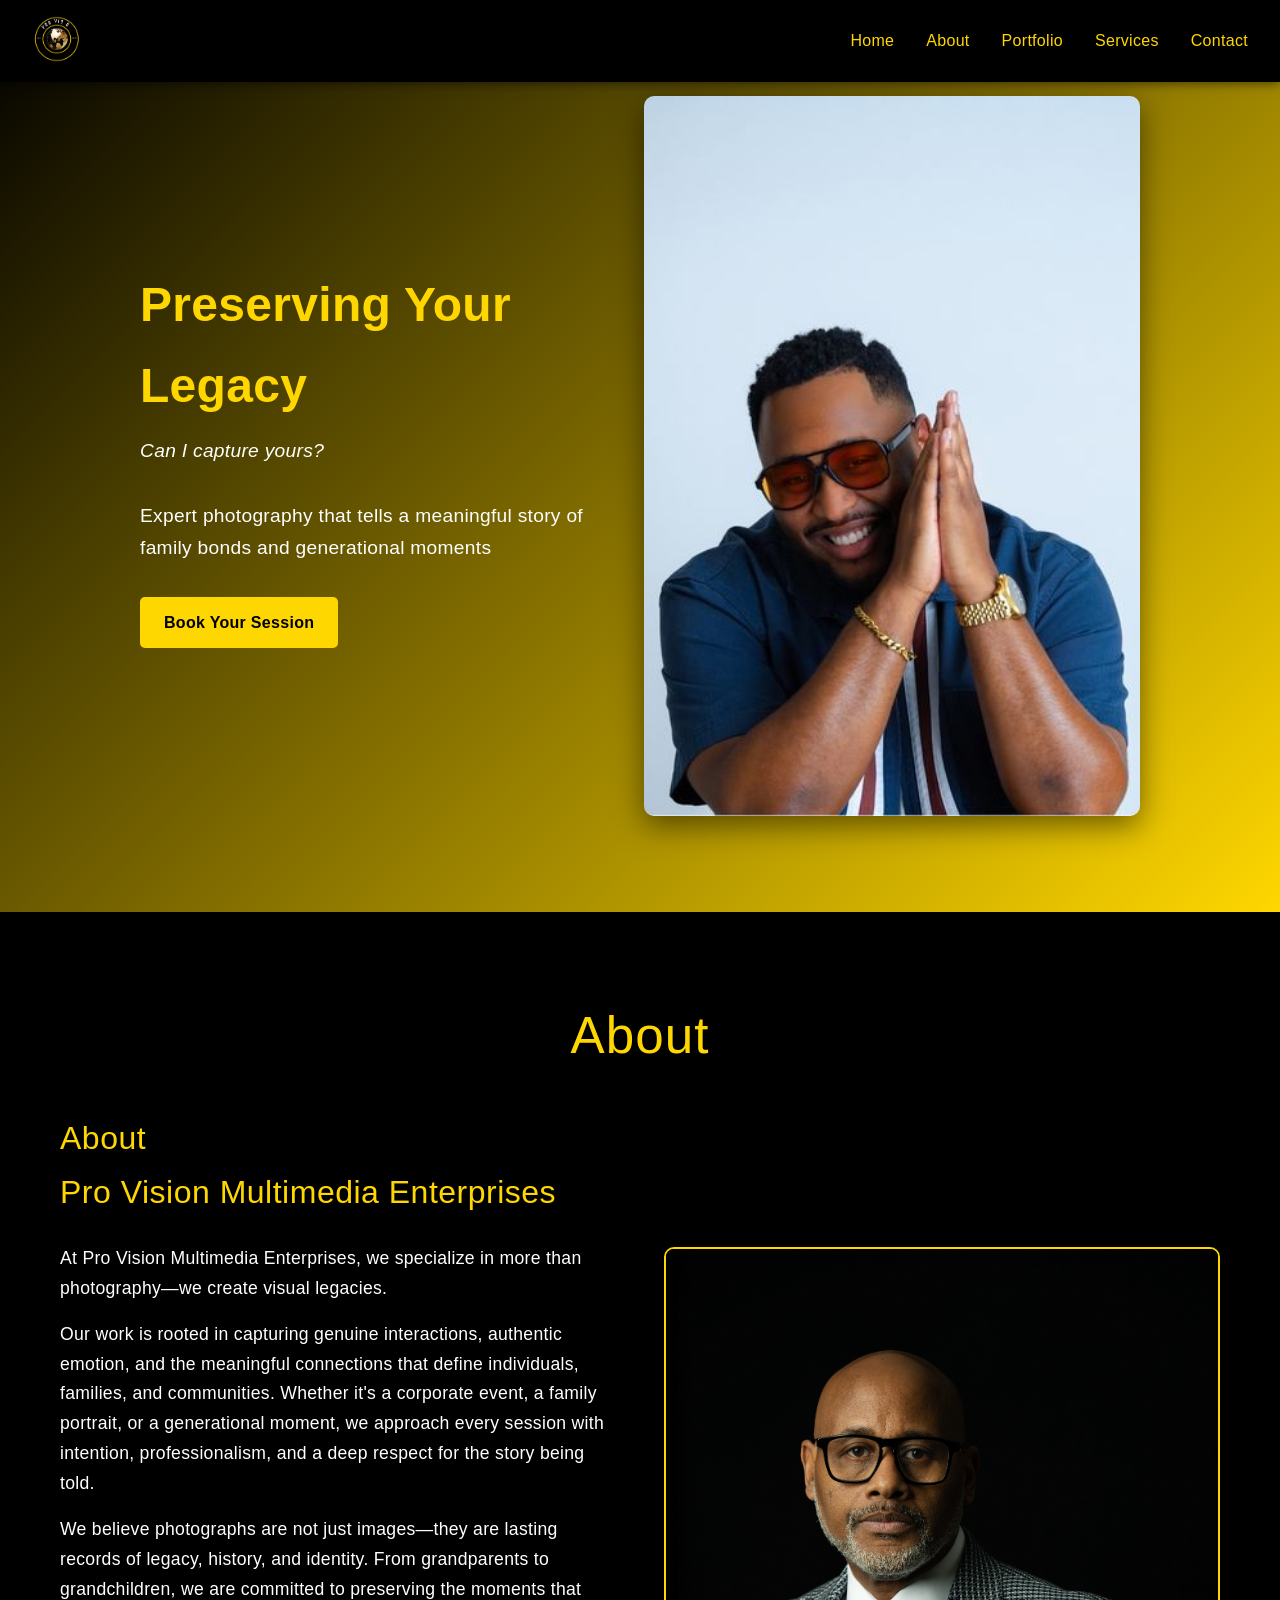
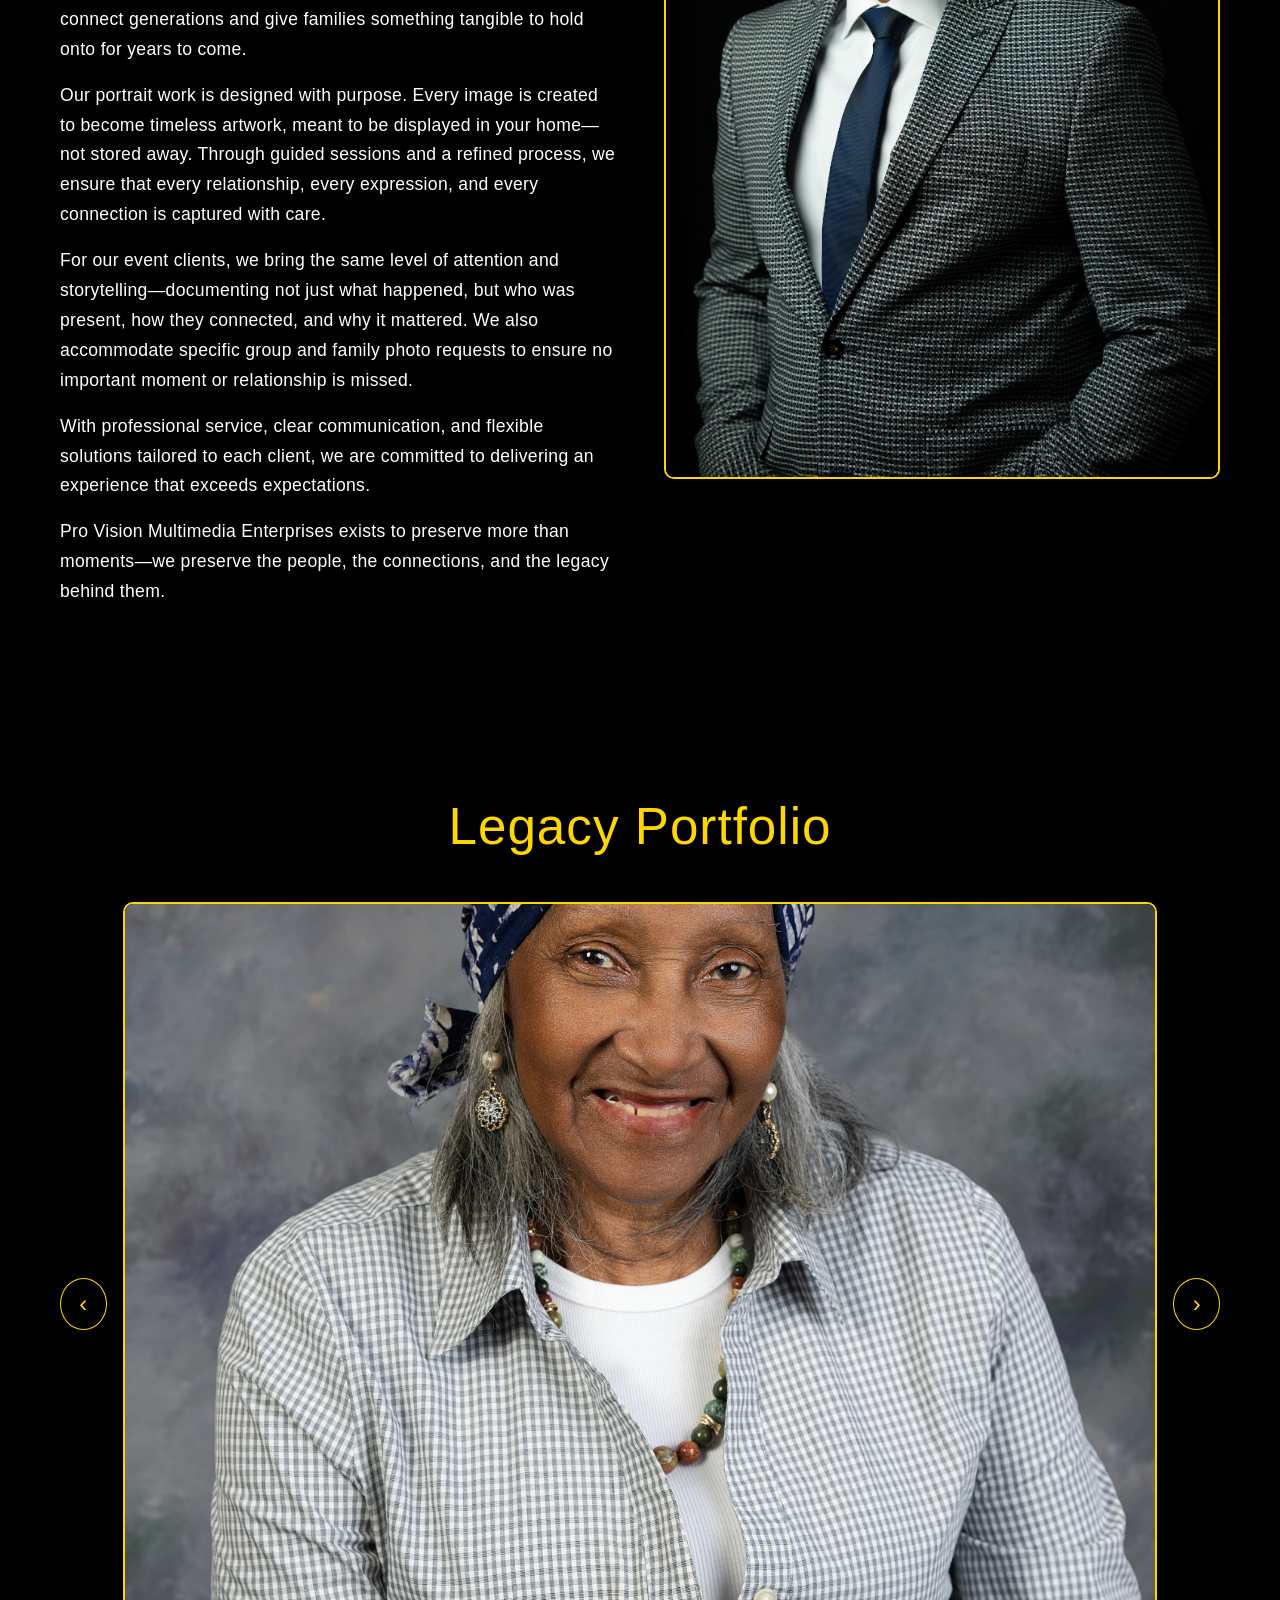
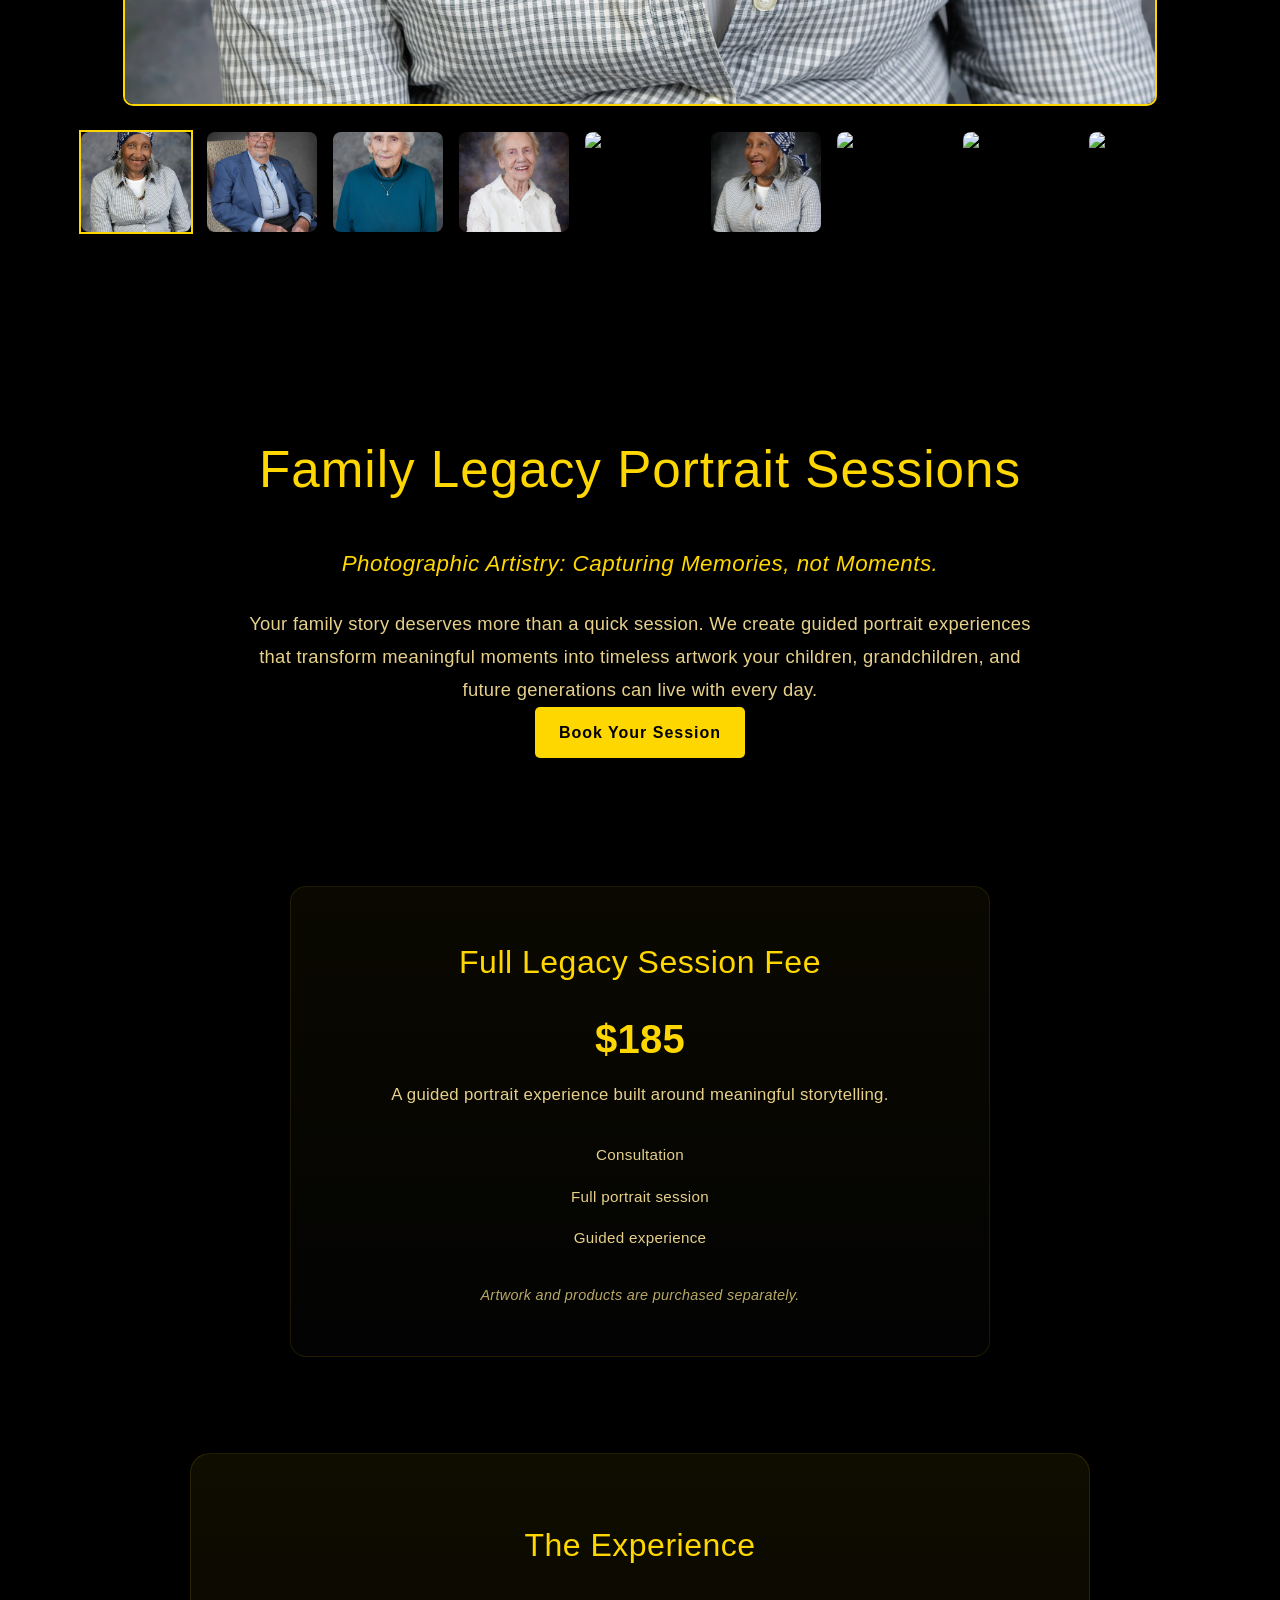
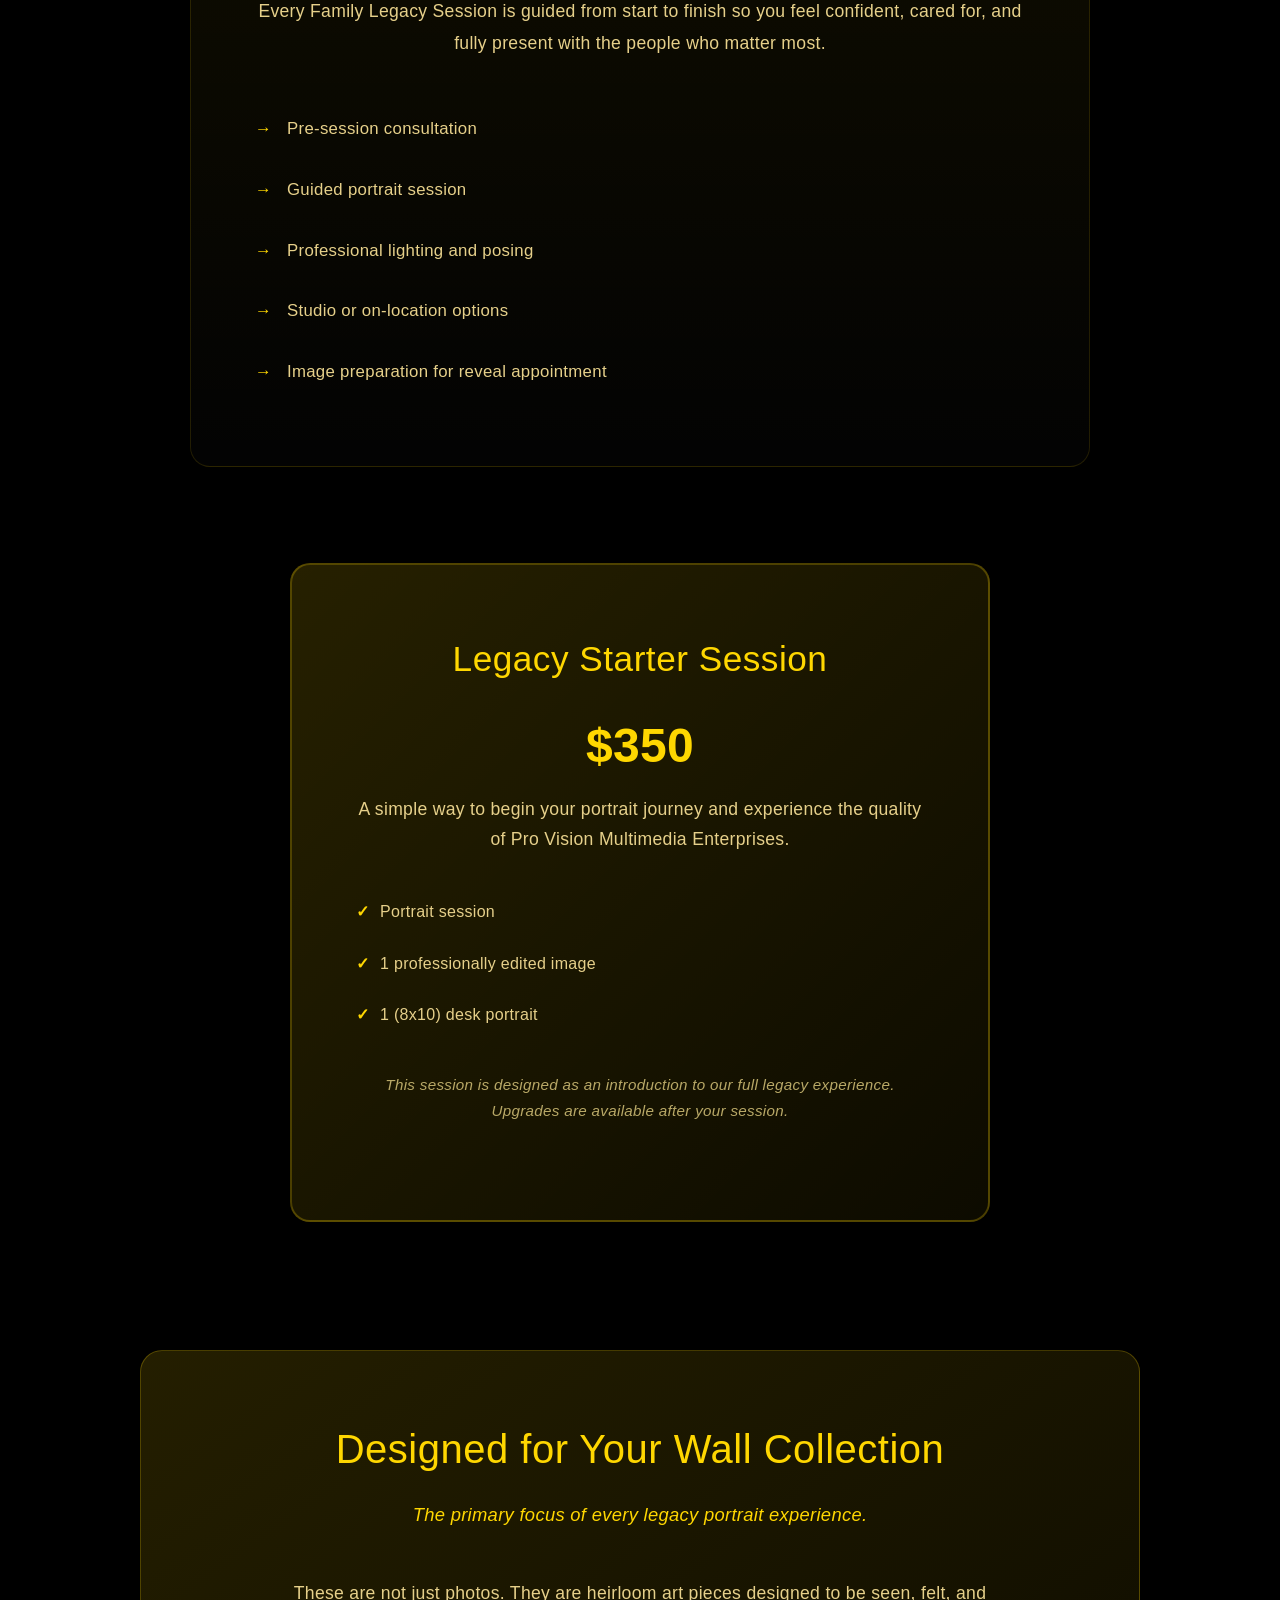
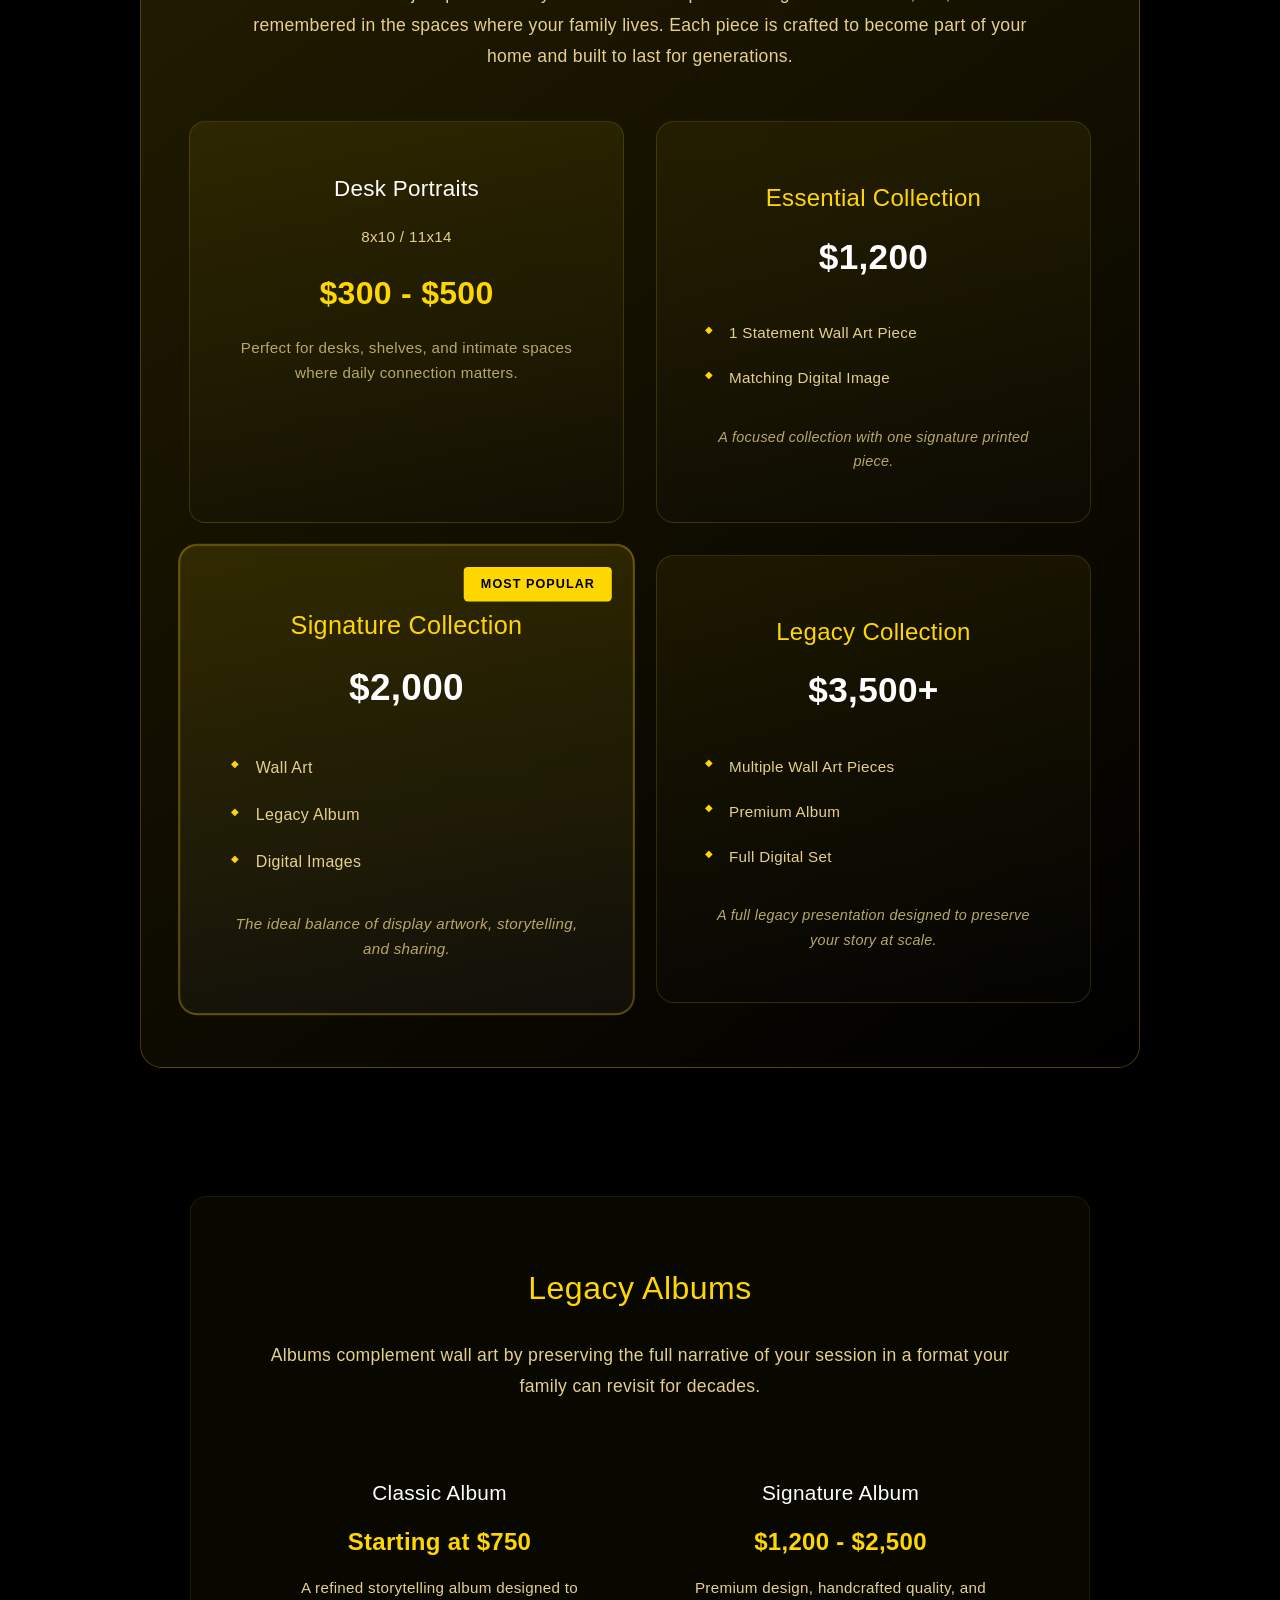
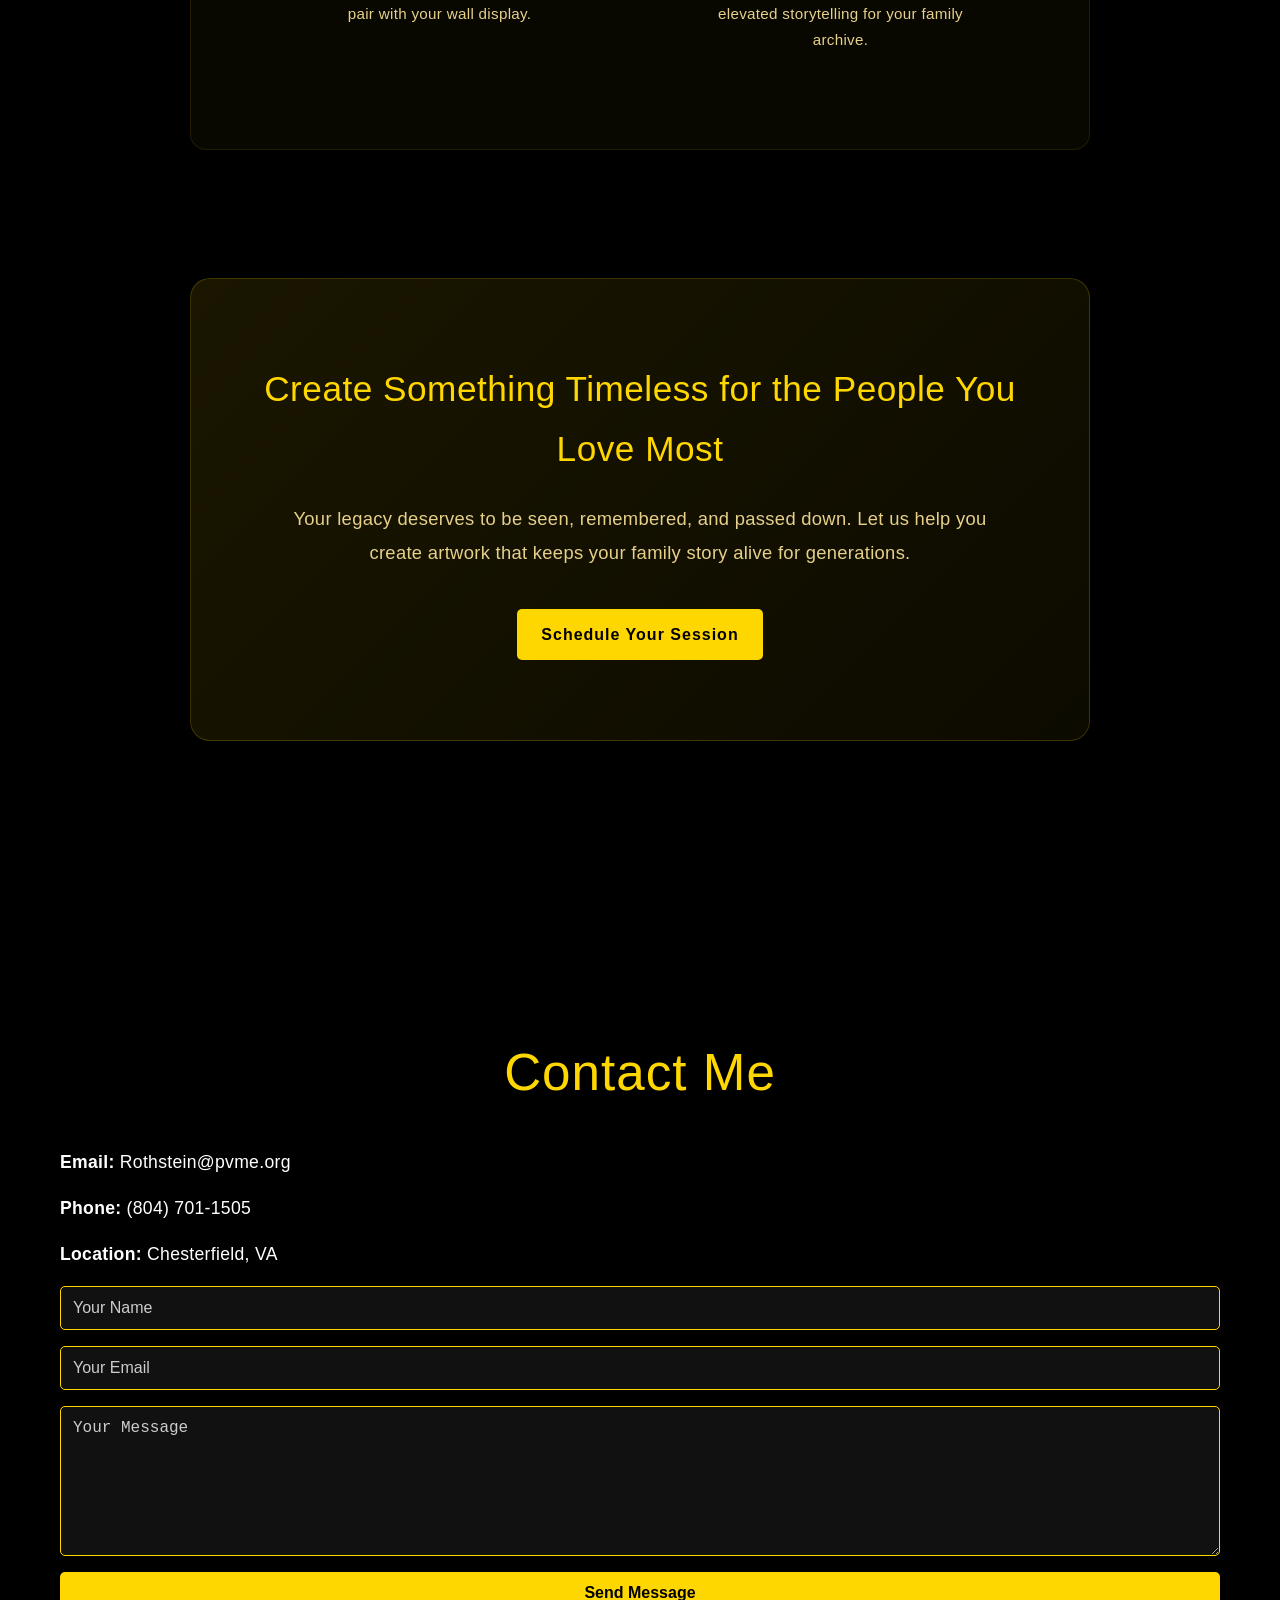
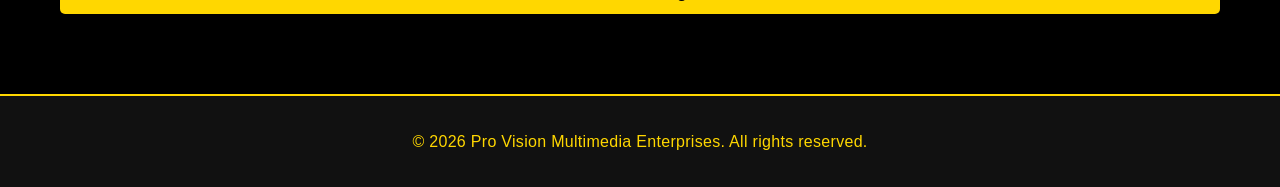
==== index.html @ 44fff80b "Restructure wall collection and merge collections cards" ====
<!DOCTYPE html>
<html lang="en">
<head>
    <meta charset="UTF-8">
    <meta name="viewport" content="width=device-width, initial-scale=1.0">
    <title>Pro Vision Multimedia Enterprises - Preserving Your Legacy</title>
    <link rel="stylesheet" href="style.css">
</head>
<body>
    <header>
        <nav>
            <div class="logo">
                <img src="images/031824-Logo.png" alt="Pro Vision Multimedia Enterprises Logo" class="logo-img">
            </div>
            <ul>
                <li><a href="#home">Home</a></li>
                <li><a href="#about">About</a></li>
                <li><a href="#portfolio">Portfolio</a></li>
                <li><a href="#services">Services</a></li>
                <li><a href="#contact">Contact</a></li>
            </ul>
        </nav>
    </header>

    <section id="home" class="hero">
        <div class="hero-content">
            <h1>Preserving Your Legacy</h1>
            <p class="tagline">Can I capture yours?</p>
            <p>Expert photography that tells a meaningful story of family bonds and generational moments</p>
            <a href="#contact" class="btn">Book Your Session</a>
        </div>
        <div class="hero-image">
            <img src="images/Roth_Hero.jpg" alt="Professional portrait example">
        </div>
    </section>

    <section id="about">
        <div class="container">
            <h2>About</h2>
            <div class="about-content">
                <div class="about-text">
                    <h3>About<br>Pro Vision Multimedia Enterprises</h3>
                    <p>At Pro Vision Multimedia Enterprises, we specialize in more than photography—we create visual legacies.</p>
                    <p>Our work is rooted in capturing genuine interactions, authentic emotion, and the meaningful connections that define individuals, families, and communities. Whether it's a corporate event, a family portrait, or a generational moment, we approach every session with intention, professionalism, and a deep respect for the story being told.</p>
                    <p>We believe photographs are not just images—they are lasting records of legacy, history, and identity. From grandparents to grandchildren, we are committed to preserving the moments that connect generations and give families something tangible to hold onto for years to come.</p>
                    <p>Our portrait work is designed with purpose. Every image is created to become timeless artwork, meant to be displayed in your home—not stored away. Through guided sessions and a refined process, we ensure that every relationship, every expression, and every connection is captured with care.</p>
                    <p>For our event clients, we bring the same level of attention and storytelling—documenting not just what happened, but who was present, how they connected, and why it mattered. We also accommodate specific group and family photo requests to ensure no important moment or relationship is missed.</p>
                    <p>With professional service, clear communication, and flexible solutions tailored to each client, we are committed to delivering an experience that exceeds expectations.</p>
                    <p>Pro Vision Multimedia Enterprises exists to preserve more than moments—we preserve the people, the connections, and the legacy behind them.</p>
                </div>
                <div class="about-image">
                    <img src="images/RothsteinJr-57.jpg" alt="Featured portrait">
                </div>
            </div>
        </div>
    </section>

    <section id="portfolio">
        <div class="container">
            <h2>Legacy Portfolio</h2>
            <div class="carousel">
                <button class="carousel-btn prev" aria-label="Previous image">‹</button>
                <div class="carousel-track-container">
                    <ul class="carousel-track">
                        <li class="carousel-slide current-slide">
                            <img class="carousel-img" src="images/RNC00276.jpg" alt="Portrait sample">
                        </li>
                        <li class="carousel-slide">
                            <img class="carousel-img" src="images/Bellegrade-Final2.jpg" alt="Family portrait sample">
                        </li>
                        <li class="carousel-slide">
                            <img class="carousel-img" src="images/Bellegrade-Final3.jpg" alt="Event portrait sample">
                        </li>
                        <li class="carousel-slide">
                            <img class="carousel-img" src="images/Bellegrade-Final4.jpg" alt="Generational portrait sample">
                        </li>
                        <li class="carousel-slide">
                            <img class="carousel-img" src="images/Emma_Karinicic.jpeg" alt="Portrait sample">
                        </li>
                        <li class="carousel-slide">
                            <img class="carousel-img" src="images/Mrs_Payne_8x1056.jpg" alt="Portrait sample">
                        </li>
                        <li class="carousel-slide">
                            <img class="carousel-img" src="images/Cover.jpg" alt="Portrait sample">
                        </li>
                        <li class="carousel-slide">
                            <img class="carousel-img" src="images/Ells Christmas Photos-20.jpg" alt="Portrait sample">
                        </li>
                        <li class="carousel-slide">
                            <img class="carousel-img" src="images/Ells_Conway_Final.jpg" alt="Portrait sample">
                        </li>
                    </ul>
                </div>
                <button class="carousel-btn next" aria-label="Next image">›</button>
            </div>
            <div class="carousel-thumbnails">
                <button class="thumbnail current-thumbnail" data-index="0">
                    <img src="images/RNC00276.jpg" alt="Thumbnail 1">
                </button>
                <button class="thumbnail" data-index="1">
                    <img src="images/Bellegrade-Final2.jpg" alt="Thumbnail 2">
                </button>
                <button class="thumbnail" data-index="2">
                    <img src="images/Bellegrade-Final3.jpg" alt="Thumbnail 3">
                </button>
                <button class="thumbnail" data-index="3">
                    <img src="images/Bellegrade-Final4.jpg" alt="Thumbnail 4">
                </button>
                <button class="thumbnail" data-index="4">
                    <img src="images/Emma_Karinicic.jpeg" alt="Thumbnail 5">
                </button>
                <button class="thumbnail" data-index="5">
                    <img src="images/Mrs_Payne_8x1056.jpg" alt="Thumbnail 6">
                </button>
                <button class="thumbnail" data-index="6">
                    <img src="images/Cover.jpg" alt="Thumbnail 7">
                </button>
                <button class="thumbnail" data-index="7">
                    <img src="images/Ells Christmas Photos-20.jpg" alt="Thumbnail 8">
                </button>
                <button class="thumbnail" data-index="8">
                    <img src="images/Ells_Conway_Final.jpg" alt="Thumbnail 9">
                </button>
            </div>
        </div>
    </section>

    <section id="services">
        <div class="container">
            <div class="services-hero">
                <h2>Family Legacy Portrait Sessions</h2>
                <p class="services-subtitle">Photographic Artistry: Capturing Memories, not Moments.</p>
                <p class="services-description">Your family story deserves more than a quick session. We create guided portrait experiences that transform meaningful moments into timeless artwork your children, grandchildren, and future generations can live with every day.</p>
                <a href="#contact" class="btn btn-primary">Book Your Session</a>
            </div>

            <div class="session-fee-section">
                <h3>Full Legacy Session Fee</h3>
                <p class="session-price">$185</p>
                <p class="session-description">A guided portrait experience built around meaningful storytelling.</p>
                <ul class="session-includes">
                    <li>Consultation</li>
                    <li>Full portrait session</li>
                    <li>Guided experience</li>
                </ul>
                <p class="session-note">Artwork and products are purchased separately.</p>
            </div>

            <div class="experience-section">
                <h3>The Experience</h3>
                <p class="section-intro">Every Family Legacy Session is guided from start to finish so you feel confident, cared for, and fully present with the people who matter most.</p>
                <ul class="experience-list">
                    <li>Pre-session consultation</li>
                    <li>Guided portrait session</li>
                    <li>Professional lighting and posing</li>
                    <li>Studio or on-location options</li>
                    <li>Image preparation for reveal appointment</li>
                </ul>
            </div>

            <div class="starter-package">
                <div class="starter-content">
                    <h3>Legacy Starter Session</h3>
                    <p class="starter-price">$350</p>
                    <p class="starter-description">A simple way to begin your portrait journey and experience the quality of Pro Vision Multimedia Enterprises.</p>
                    <ul class="starter-includes">
                        <li>Portrait session</li>
                        <li>1 professionally edited image</li>
                        <li>1 (8x10) desk portrait</li>
                    </ul>
                    <p class="starter-note">This session is designed as an introduction to our full legacy experience. Upgrades are available after your session.</p>
                </div>
            </div>

            <div class="wall-art-section">
                <div class="wall-art-header">
                    <h3>Designed for Your Wall Collection</h3>
                    <p class="section-tagline">The primary focus of every legacy portrait experience.</p>
                </div>
                <p class="wall-art-intro">These are not just photos. They are heirloom art pieces designed to be seen, felt, and remembered in the spaces where your family lives. Each piece is crafted to become part of your home and built to last for generations.</p>
                <div class="wall-art-options">
                    <div class="art-tier">
                        <h4>Desk Portraits</h4>
                        <p class="art-sizes">8x10 / 11x14</p>
                        <p class="art-price">$300 - $500</p>
                        <p class="art-description">Perfect for desks, shelves, and intimate spaces where daily connection matters.</p>
                    </div>

                    <div class="collection-card">
                        <h4>Essential Collection</h4>
                        <p class="collection-price">$1,200</p>
                        <ul>
                            <li>1 Statement Wall Art Piece</li>
                            <li>Matching Digital Image</li>
                        </ul>
                        <p class="collection-note">A focused collection with one signature printed piece.</p>
                    </div>
                    <div class="collection-card featured">
                        <span class="popular-badge">MOST POPULAR</span>
                        <h4>Signature Collection</h4>
                        <p class="collection-price">$2,000</p>
                        <ul>
                            <li>Wall Art</li>
                            <li>Legacy Album</li>
                            <li>Digital Images</li>
                        </ul>
                        <p class="collection-note">The ideal balance of display artwork, storytelling, and sharing.</p>
                    </div>
                    <div class="collection-card">
                        <h4>Legacy Collection</h4>
                        <p class="collection-price">$3,500+</p>
                        <ul>
                            <li>Multiple Wall Art Pieces</li>
                            <li>Premium Album</li>
                            <li>Full Digital Set</li>
                        </ul>
                        <p class="collection-note">A full legacy presentation designed to preserve your story at scale.</p>
                    </div>
                </div>
            </div>

            <div class="albums-section">
                <h3>Legacy Albums</h3>
                <p class="section-intro">Albums complement wall art by preserving the full narrative of your session in a format your family can revisit for decades.</p>
                <div class="albums-grid">
                    <div class="album-option">
                        <h4>Classic Album</h4>
                        <p class="album-price">Starting at $750</p>
                        <p class="album-description">A refined storytelling album designed to pair with your wall display.</p>
                    </div>
                    <div class="album-option">
                        <h4>Signature Album</h4>
                        <p class="album-price">$1,200 - $2,500</p>
                        <p class="album-description">Premium design, handcrafted quality, and elevated storytelling for your family archive.</p>
                    </div>
                </div>
            </div>

            <div class="final-cta">
                <h3>Create Something Timeless for the People You Love Most</h3>
                <p>Your legacy deserves to be seen, remembered, and passed down. Let us help you create artwork that keeps your family story alive for generations.</p>
                <a href="#contact" class="btn btn-primary">Schedule Your Session</a>
            </div>
        </div>
    </section>

    <section id="contact">
        <div class="container">
            <h2>Contact Me</h2>
            <div class="contact-content">
                <div class="contact-info">
                    <p><strong>Email:</strong> Rothstein@pvme.org</p>
                    <p><strong>Phone:</strong> (804) 701-1505</p>
                    <p><strong>Location:</strong> Chesterfield, VA</p
                </div>
                <form class="contact-form">
                    <input type="text" placeholder="Your Name" required>
                    <input type="email" placeholder="Your Email" required>
                    <textarea placeholder="Your Message" required></textarea>
                    <button type="submit" class="btn">Send Message</button>
                </form>
            </div>
        </div>
    </section>

    <footer>
        <p>&copy; 2026 Pro Vision Multimedia Enterprises. All rights reserved.</p>
    </footer>

    <script src="script.js"></script>
</body>
</html>
---- style.css ----
/* Reset and base styles */
* {
    margin: 0;
    padding: 0;
    box-sizing: border-box;
}

body {
    font-family: 'Segoe UI', 'Helvetica Neue', Arial, sans-serif;
    line-height: 1.7;
    color: #FFFFFF;
    background-color: #000000;
    letter-spacing: 0.3px;
}

.container {
    max-width: 1200px;
    margin: 0 auto;
    padding: 0 20px;
}

/* Header and Navigation */
header {
    background-color: #000000;
    box-shadow: 0 2px 10px rgba(0,0,0,0.5);
    position: fixed;
    width: 100%;
    top: 0;
    z-index: 1000;
}

nav {
    display: flex;
    justify-content: space-between;
    align-items: center;
    padding: 1rem 2rem;
}

.logo {
    display: flex;
    align-items: center;
}

.logo-img {
    height: 50px;
    width: auto;
}

nav ul {
    display: flex;
    list-style: none;
}

nav ul li {
    margin-left: 2rem;
}

nav ul li a {
    text-decoration: none;
    color: #FFD700;
    font-weight: 500;
    transition: color 0.3s;
}

nav ul li a:hover {
    color: #FFFFFF;
}

/* Hero Section */
.hero {
    display: flex;
    align-items: center;
    justify-content: center;
    gap: 0.75rem;
    min-height: 100vh;
    background: linear-gradient(135deg, #000000 0%, #FFD700 100%);
    color: white;
    padding-left: 2rem;
    padding-right: 2rem;
    padding-top: 80px;
}

.hero-content {
    flex: 0 1 500px;
    padding: 1rem 0.5rem 1rem 1rem;
    text-align: left;
}

.hero-content h1 {
    font-size: 3rem;
    margin-bottom: 0.5rem;
    color: #FFD700;
}

.tagline {
    font-size: 1.5rem;
    font-style: italic;
    margin-bottom: 1rem;
    color: #FFFFFF;
}

.hero-content p {
    font-size: 1.2rem;
    margin-bottom: 2rem;
    color: #FFFFFF;
}

.hero-image {
    flex: 0 1 520px;
    max-width: 520px;
    padding: 1rem 1rem 1rem 0.5rem;
    margin: 0;
    display: flex;
    align-items: center;
    justify-content: center;
}

.hero-image img {
    width: 100%;
    height: 720px;
    object-fit: cover;
    object-position: center 55%;
    border-radius: 10px;
    box-shadow: 0 10px 30px rgba(0,0,0,0.5);
}


/* Sections */
section {
    padding: 5rem 0;
    background-color: #000000;
}

section h2 {
    text-align: center;
    font-size: 3.2rem;
    margin-bottom: 2rem;
    color: #FFD700;
    font-weight: 300;
    letter-spacing: 1px;
}

section h3 {
    font-size: 2rem;
    color: #FFD700;
    margin-bottom: 1.5rem;
    font-weight: 400;
    letter-spacing: 0.5px;
}

section h4 {
    font-size: 1.3rem;
    color: #FFFFFF;
    font-weight: 500;
    margin-bottom: 0.75rem;
}

/* About Section */
.about-content {
    display: flex;
    align-items: center;
    gap: 3rem;
}

.about-text {
    flex: 1;
}

.about-text p {
    margin-bottom: 1rem;
    font-size: 1.1rem;
    color: #FFFFFF;
}

.about-image {
    flex: 1;
}

.about-image img {
    width: 100%;
    border-radius: 10px;
    border: 2px solid #FFD700;
}

/* Portfolio Section */
.carousel {
    position: relative;
    display: flex;
    align-items: center;
    gap: 1rem;
    margin-bottom: 1.5rem;
}

.carousel-track-container {
    overflow: hidden;
    width: 100%;
    border-radius: 10px;
    border: 2px solid #FFD700;
}

.carousel-track {
    display: flex;
    transition: transform 0.4s ease;
    list-style: none;
    padding: 0;
    margin: 0;
}

.carousel-slide {
    min-width: 100%;
    flex: 0 0 100%;
}

.carousel-img {
    width: 100%;
    height: 800px;
    object-fit: cover;
    object-position: center 50%;
    display: block;
}

.carousel-btn {
    background: rgba(0,0,0,0.75);
    color: #FFD700;
    border: 1px solid #FFD700;
    width: 52px;
    height: 52px;
    border-radius: 50%;
    display: flex;
    align-items: center;
    justify-content: center;
    cursor: pointer;
    font-size: 1.5rem;
    transition: background 0.3s, transform 0.3s;
}

.carousel-btn:hover {
    background: rgba(255,215,0,0.15);
    transform: scale(1.05);
}

.carousel-thumbnails {
    display: flex;
    justify-content: center;
    flex-wrap: wrap;
    gap: 0.75rem;
}

.thumbnail {
    border: 2px solid transparent;
    padding: 0;
    background: none;
    cursor: pointer;
    transition: border-color 0.3s;
}

.thumbnail img {
    width: 110px;
    height: 100px;
    object-fit: cover;
    object-position: center;
    border-radius: 8px;
    display: block;
}

.thumbnail.current-thumbnail {
    border-color: #FFD700;
}

.thumbnail:hover {
    border-color: rgba(255,215,0,0.75);
}

/* Services Section */
.services-lead {
    max-width: 840px;
    margin: 0 auto 3rem;
    text-align: center;
    color: #E6D08A;
    font-size: 1.1rem;
    line-height: 1.8;
}

.service-story {
    display: grid;
    grid-template-columns: 1fr 1fr;
    gap: 2rem;
    margin-top: 2rem;
}

.service-block {
    background: linear-gradient(180deg, rgba(255,215,0,0.08), rgba(255,255,255,0.02));
    padding: 2rem;
    border-radius: 22px;
    box-shadow: 0 20px 45px rgba(0,0,0,0.35);
    border: 1px solid rgba(255,215,0,0.18);
}

.service-block h3 {
    margin-bottom: 1rem;
    color: #FFFFFF;
    font-size: 1.45rem;
}

.service-block p {
    color: #e9e0b8;
    line-height: 1.8;
    margin-bottom: 1rem;
}

.service-block ul {
    margin-bottom: 1rem;
    padding-left: 1.2rem;
    color: #f2ebc9;
    line-height: 1.8;
}

.service-block ul li {
    margin-bottom: 0.75rem;
}

.service-block ul li::before {
    content: "•";
    display: inline-block;
    width: 1em;
    margin-left: -1em;
    color: #FFD700;
}

.service-value {
    margin-top: 2rem;
    text-align: center;
    padding: 2rem;
    background: rgba(255,215,0,0.08);
    border: 1px solid rgba(255,215,0,0.18);
    border-radius: 18px;
    color: #fff;
    max-width: 760px;
    margin-left: auto;
    margin-right: auto;
}

.service-value h3 {
    margin-bottom: 1rem;
    font-size: 1.55rem;
}

.service-value p {
    color: #f4e6aa;
    font-size: 1.1rem;
    line-height: 1.8;
}

.services-grid,
.service-item,
.service-pill,
.service-story,
.service-value {
    display: none;
}

.price {
    font-weight: bold;
    font-size: 1.3rem;
    color: #FFD700;
}

/* Modern Luxury Services Section */
.services-hero {
    text-align: center;
    margin-bottom: 6rem;
    padding: 2rem 0;
}

.services-subtitle {
    text-align: center;
    font-size: 1.4rem;
    font-style: italic;
    color: #FFD700;
    margin-bottom: 1.5rem;
    font-weight: 300;
    letter-spacing: 0.5px;
}

.services-description {
    text-align: center;
    max-width: 800px;
    margin: 0 auto;
    color: #E6D08A;
    font-size: 1.15rem;
    line-height: 1.8;
    letter-spacing: 0.3px;
}

/* Experience Section */
.experience-section {
    max-width: 900px;
    margin: 5rem auto;
    padding: 4rem;
    background: linear-gradient(180deg, rgba(255,215,0,0.06), rgba(255,255,255,0.01));
    border: 1px solid rgba(255,215,0,0.12);
    border-radius: 20px;
}

.experience-section h3 {
    text-align: center;
    margin-bottom: 1.5rem;
}

.section-intro {
    text-align: center;
    color: #E6D08A;
    font-size: 1.1rem;
    margin-bottom: 2.5rem;
    line-height: 1.8;
}

.experience-list {
    list-style: none;
    padding: 0;
}

.experience-list li {
    padding: 1rem 0;
    padding-left: 2rem;
    color: #E6D08A;
    position: relative;
    font-size: 1.05rem;
    line-height: 1.7;
}

.experience-list li::before {
    content: "→";
    position: absolute;
    left: 0;
    color: #FFD700;
    font-weight: bold;
}

/* Starter Package */
.starter-package {
    margin: 6rem auto;
    max-width: 700px;
}

.starter-content {
    background: linear-gradient(135deg, rgba(255,215,0,0.15), rgba(255,215,0,0.05));
    border: 2px solid rgba(255,215,0,0.25);
    border-radius: 20px;
    padding: 4rem;
    text-align: center;
}

.starter-content h3 {
    font-size: 2.2rem;
    margin-bottom: 1rem;
}

.starter-price {
    font-size: 3rem;
    color: #FFD700;
    font-weight: bold;
    margin-bottom: 0.5rem;
}

.starter-description {
    color: #E6D08A;
    font-size: 1.1rem;
    margin-bottom: 2rem;
}

.starter-includes {
    list-style: none;
    padding: 0;
    margin-bottom: 2rem;
    text-align: left;
}

.starter-includes li {
    padding: 0.75rem 0;
    padding-left: 1.5rem;
    color: #E6D08A;
    position: relative;
}

.starter-includes li::before {
    content: "✓";
    position: absolute;
    left: 0;
    color: #FFD700;
    font-weight: bold;
}

.starter-note {
    font-size: 0.95rem;
    color: #B8A866;
    font-style: italic;
    margin-bottom: 2rem;
}

.btn-starter {
    background: #FFD700;
    color: #000000;
    padding: 1rem 2.5rem;
    font-size: 1.05rem;
    letter-spacing: 1px;
}

.btn-starter:hover {
    background: #FFFFFF;
}

/* Wall Art Section (Primary Focus) */
.wall-art-section {
    margin: 8rem auto;
    max-width: 1000px;
    padding: 4rem 3rem;
    background: linear-gradient(145deg, rgba(255,215,0,0.14), rgba(0,0,0,0.25));
    border: 1px solid rgba(255,215,0,0.25);
    border-radius: 22px;
    box-shadow: 0 25px 50px rgba(0,0,0,0.35);
}

.wall-art-header {
    text-align: center;
    margin-bottom: 3rem;
}

.wall-art-header h3 {
    font-size: 2.5rem;
    margin-bottom: 1rem;
}

.section-tagline {
    color: #FFD700;
    font-size: 1.15rem;
    font-style: italic;
    margin: 0;
}

.wall-art-intro {
    text-align: center;
    color: #E6D08A;
    font-size: 1.1rem;
    line-height: 1.8;
    margin-bottom: 3rem;
    max-width: 800px;
    margin-left: auto;
    margin-right: auto;
}

.wall-art-options {
    display: grid;
    grid-template-columns: repeat(2, minmax(280px, 1fr));
    gap: 2rem;
}

.art-tier {
    background: linear-gradient(180deg, rgba(255,215,0,0.08), rgba(255,255,255,0.01));
    border: 1px solid rgba(255,215,0,0.15);
    border-radius: 16px;
    padding: 3rem 2rem;
    text-align: center;
    transition: all 0.3s ease;
}

.art-tier:hover {
    border-color: rgba(255,215,0,0.3);
    background: linear-gradient(180deg, rgba(255,215,0,0.12), rgba(255,255,255,0.02));
    transform: translateY(-4px);
}

.art-tier.featured {
    background: linear-gradient(180deg, rgba(255,215,0,0.15), rgba(255,215,0,0.05));
    border: 2px solid rgba(255,215,0,0.28);
    transform: scale(1.02);
}

.art-tier h4 {
    font-size: 1.4rem;
    margin-bottom: 1rem;
}

.art-sizes {
    color: #E6D08A;
    font-size: 0.95rem;
    margin-bottom: 1rem;
}

.art-price {
    font-size: 2rem;
    color: #FFD700;
    font-weight: bold;
    margin-bottom: 1rem;
}

.art-description {
    color: #B8A866;
    font-size: 0.95rem;
    line-height: 1.6;
}

/* Collections Section */
.collections-section {
    margin: 8rem auto;
    max-width: 1100px;
}

.collections-header {
    text-align: center;
    margin-bottom: 3rem;
}

.collections-header h3 {
    font-size: 2.5rem;
}

.collections-grid {
    display: grid;
    grid-template-columns: repeat(auto-fit, minmax(300px, 1fr));
    gap: 2.5rem;
    margin-bottom: 0;
}

.collection-card {
    background: linear-gradient(180deg, rgba(255,215,0,0.06), rgba(255,255,255,0.01));
    border: 1px solid rgba(255,215,0,0.15);
    border-radius: 18px;
    padding: 3rem;
    text-align: center;
    transition: all 0.3s ease;
    position: relative;
}

.collection-card:hover {
    transform: translateY(-8px);
    border-color: rgba(255,215,0,0.3);
}

.collection-card.featured {
    background: linear-gradient(180deg, rgba(255,215,0,0.12), rgba(255,255,255,0.04));
    border: 2px solid rgba(255,215,0,0.28);
    transform: scale(1.05);
}

.collection-card.featured:hover {
    transform: scale(1.05) translateY(-8px);
}

.popular-badge {
    position: absolute;
    top: 20px;
    right: 20px;
    background: #FFD700;
    color: #000000;
    padding: 0.4rem 1rem;
    font-size: 0.75rem;
    font-weight: bold;
    letter-spacing: 1px;
    border-radius: 4px;
}

.collection-card h4 {
    font-size: 1.5rem;
    color: #FFD700;
    margin-bottom: 0.5rem;
    margin-top: 0.5rem;
}

.collection-price {
    font-size: 2.2rem;
    color: #FFFFFF;
    font-weight: bold;
    margin-bottom: 1.5rem;
}

.collection-card ul {
    list-style: none;
    padding: 0;
    margin-bottom: 1.5rem;
    text-align: left;
}

.collection-card ul li {
    padding: 0.6rem 0;
    padding-left: 1.5rem;
    color: #E6D08A;
    position: relative;
    font-size: 0.95rem;
}

.collection-card ul li::before {
    content: "◆";
    position: absolute;
    left: 0;
    color: #FFD700;
    font-size: 0.6rem;
    top: 0.7rem;
}

.collection-note {
    color: #B8A866;
    font-size: 0.9rem;
    font-style: italic;
}

/* Albums Section */
.albums-section {
    margin: 6rem auto;
    max-width: 900px;
    padding: 4rem;
    background: rgba(255,215,0,0.03);
    border: 1px solid rgba(255,215,0,0.1);
    border-radius: 16px;
}

.albums-section h3 {
    text-align: center;
    margin-bottom: 1.5rem;
}

.albums-grid {
    display: grid;
    grid-template-columns: repeat(auto-fit, minmax(300px, 1fr));
    gap: 2rem;
}

.album-option {
    text-align: center;
    padding: 2rem;
}

.album-option h4 {
    font-size: 1.3rem;
    margin-bottom: 0.75rem;
}

.album-price {
    font-size: 1.5rem;
    color: #FFD700;
    font-weight: bold;
    margin-bottom: 0.75rem;
}

.album-description {
    color: #E6D08A;
    font-size: 0.95rem;
}

/* Session Fee Section */
.session-fee-section {
    margin: 6rem auto;
    max-width: 700px;
    padding: 3rem;
    background: linear-gradient(180deg, rgba(255,215,0,0.04), rgba(255,255,255,0.01));
    border: 1px solid rgba(255,215,0,0.1);
    border-radius: 16px;
    text-align: center;
}

.session-fee-section h3 {
    margin-bottom: 1rem;
}

.session-price {
    font-size: 2.5rem;
    color: #FFD700;
    font-weight: bold;
    margin-bottom: 0.5rem;
}

.session-description {
    color: #E6D08A;
    font-size: 1.05rem;
    margin-bottom: 1.5rem;
}

.session-includes {
    list-style: none;
    padding: 0;
    margin-bottom: 1.5rem;
}

.session-includes li {
    padding: 0.5rem 0;
    color: #E6D08A;
    font-size: 0.95rem;
}

.session-note {
    color: #B8A866;
    font-size: 0.9rem;
    font-style: italic;
    margin: 0;
}

/* Final CTA */
.final-cta {
    margin: 8rem auto;
    max-width: 900px;
    padding: 5rem 3rem;
    background: linear-gradient(135deg, rgba(255,215,0,0.1), rgba(255,215,0,0.05));
    border: 1px solid rgba(255,215,0,0.18);
    border-radius: 20px;
    text-align: center;
}

.final-cta h3 {
    font-size: 2.2rem;
    margin-bottom: 1.5rem;
}

.final-cta p {
    color: #E6D08A;
    font-size: 1.15rem;
    line-height: 1.8;
    margin-bottom: 2.5rem;
    max-width: 700px;
    margin-left: auto;
    margin-right: auto;
}

.btn-primary {
    background: #FFD700;
    color: #000000;
    padding: 1.1rem 3rem;
    font-size: 1.1rem;
    letter-spacing: 1px;
    font-weight: 600;
}

/* Contact Section */
.contact-content {
    display: flex;
    gap: 3rem;
    align-items: start;
}

.contact-info {
    flex: 1;
}

.contact-info p {
    margin-bottom: 1rem;
    font-size: 1.1rem;
    color: #FFFFFF;
}

.contact-form {
    flex: 1;
    display: flex;
    flex-direction: column;
    gap: 1rem;
}

.contact-form input,
.contact-form textarea {
    padding: 0.75rem;
    border: 1px solid #FFD700;
    border-radius: 5px;
    font-size: 1rem;
    background-color: #111111;
    color: #FFFFFF;
}

.contact-form input::placeholder,
.contact-form textarea::placeholder {
    color: #CCCCCC;
}

.contact-form textarea {
    height: 150px;
    resize: vertical;
}

/* Button */
.btn {
    display: inline-block;
    background: #FFD700;
    color: #000000;
    padding: 0.75rem 1.5rem;
    text-decoration: none;
    border-radius: 5px;
    transition: background 0.3s;
    border: none;
    cursor: pointer;
    font-size: 1rem;
    font-weight: bold;
}

.btn:hover {
    background: #FFFFFF;
}

/* Footer */
footer {
    background: #111111;
    color: #FFD700;
    text-align: center;
    padding: 2rem 0;
    border-top: 2px solid #FFD700;
}

/* Responsive Design */
@media (max-width: 768px) {
    nav {
        flex-direction: column;
        padding: 1rem;
    }

    nav ul {
        margin-top: 1rem;
    }

    nav ul li {
        margin-left: 1rem;
    }

    .hero {
        flex-direction: column;
        text-align: center;
        gap: 1rem;
        padding-left: 1rem;
        padding-right: 1rem;
    }

    .hero-content,
    .hero-image {
        flex: 1 1 auto;
        width: 100%;
        max-width: 560px;
        margin: 0 auto;
        padding: 1rem;
        text-align: center;
    }

    .hero-image img {
        height: auto;
        max-height: 70vh;
    }

    .about-content,
    .contact-content {
        flex-direction: column;
    }

    .hero-content h1 {
        font-size: 2rem;
    }

    .services-grid,
    .portfolio-grid {
        grid-template-columns: 1fr;
    }

    .wall-art-options {
        grid-template-columns: 1fr;
    }

    .wall-art-options .art-tier:last-child {
        grid-column: auto;
        justify-self: stretch;
        width: auto;
    }

    .wall-art-section,
    .albums-section,
    .session-fee-section,
    .final-cta,
    .experience-section,
    .starter-content {
        padding: 2rem 1.25rem;
    }

    .logo-img {
        height: 40px;
    }
}
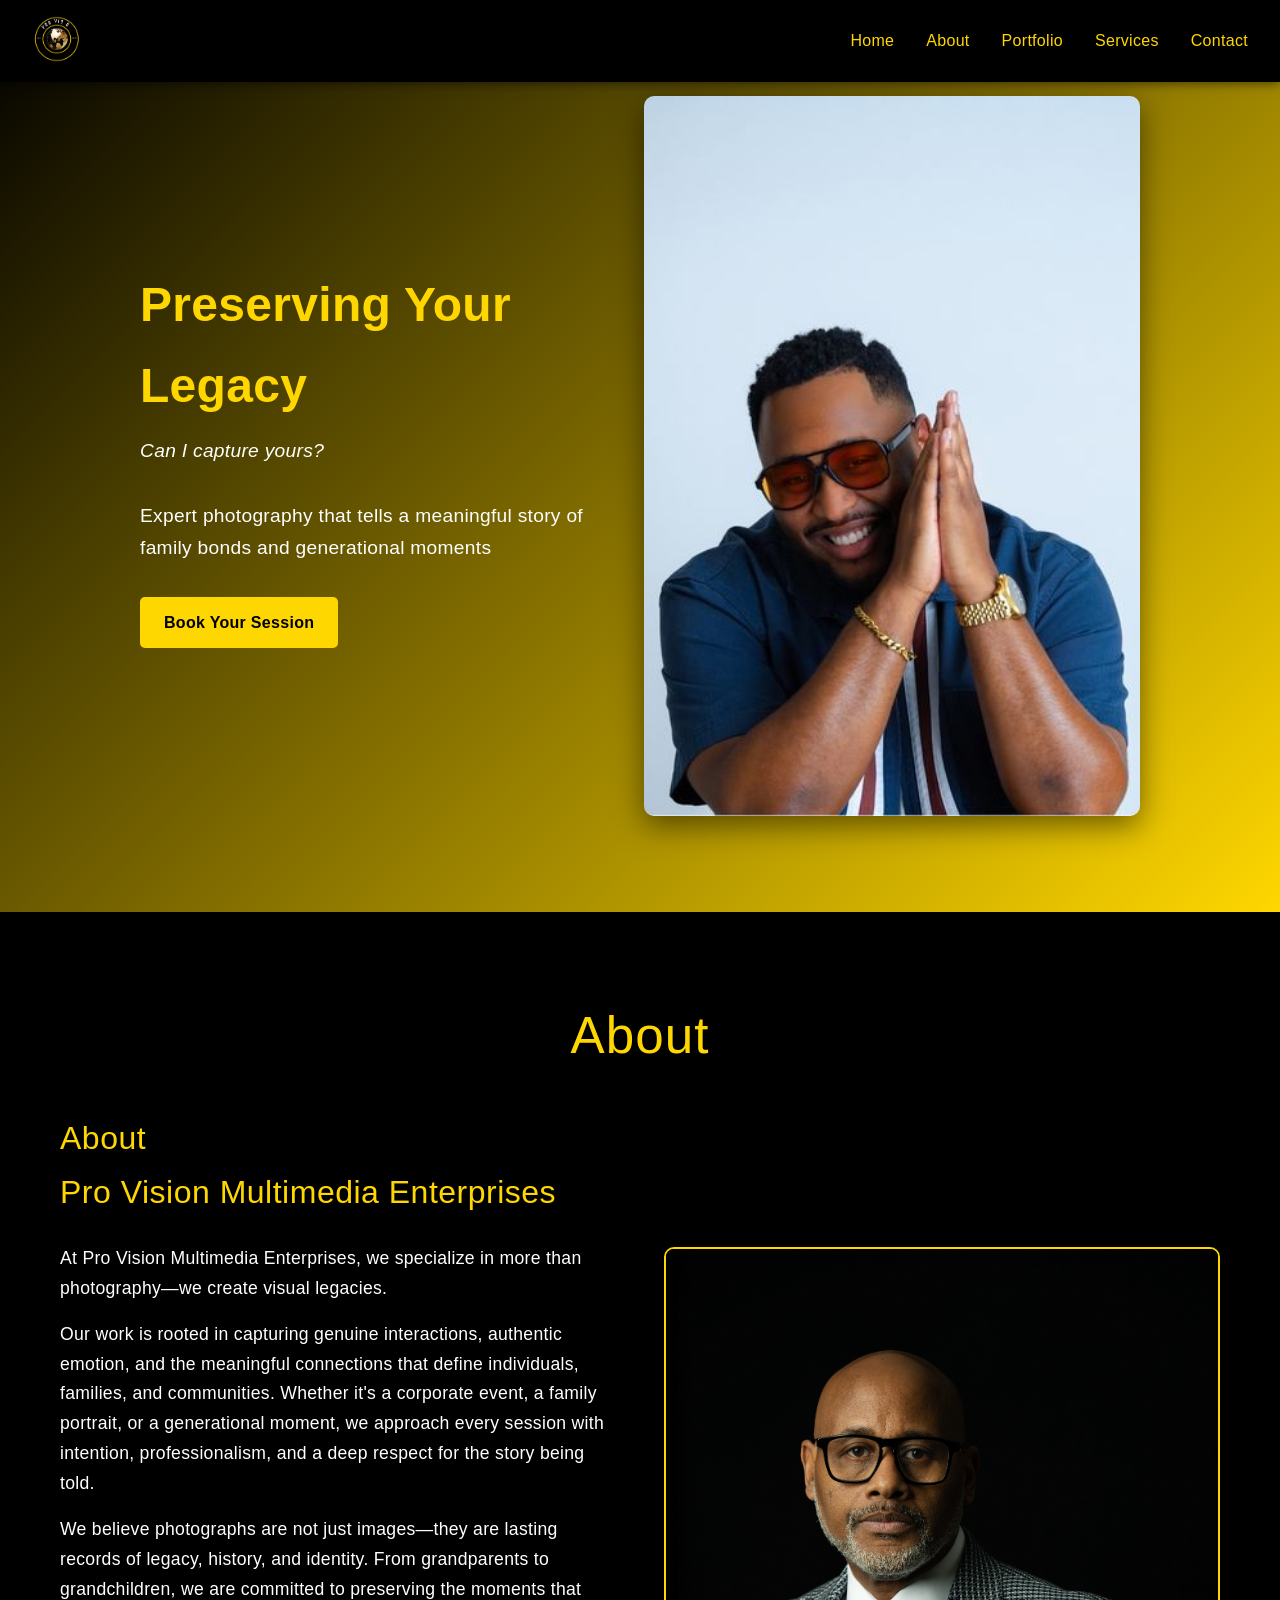
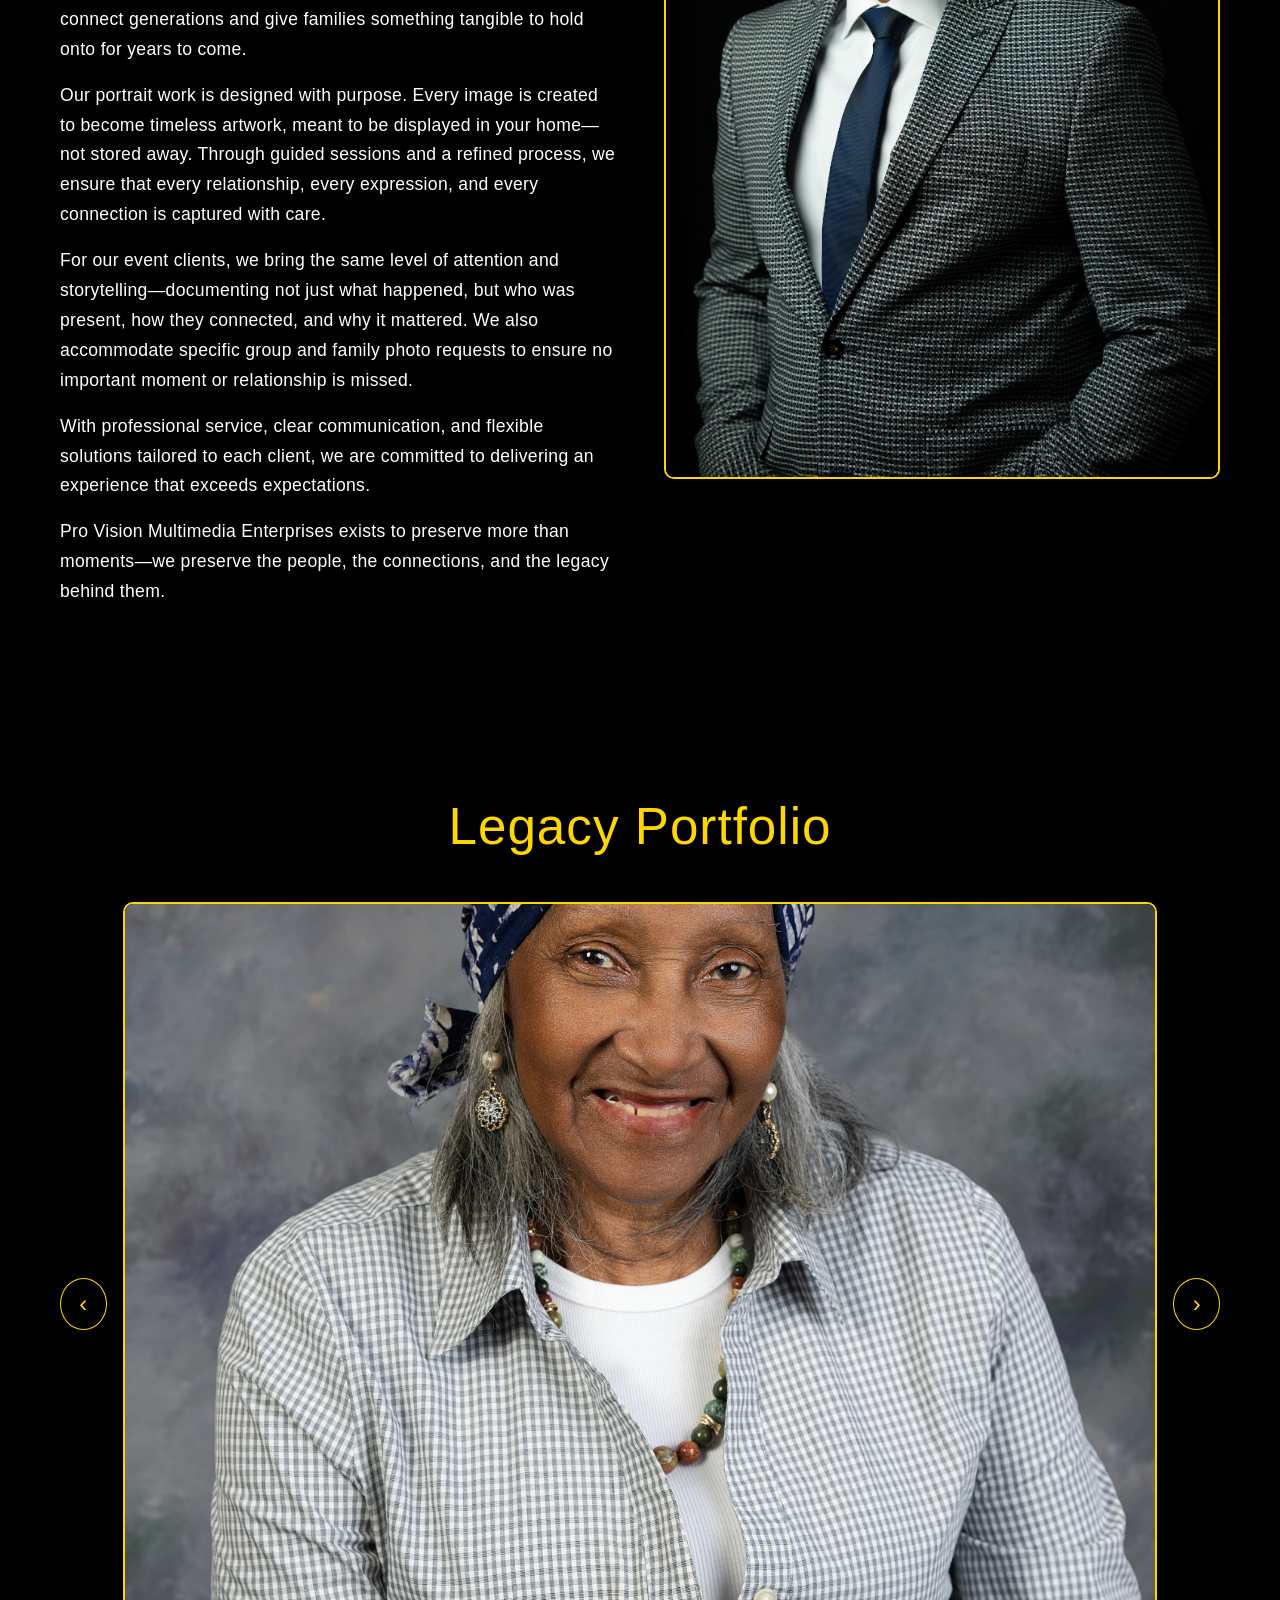
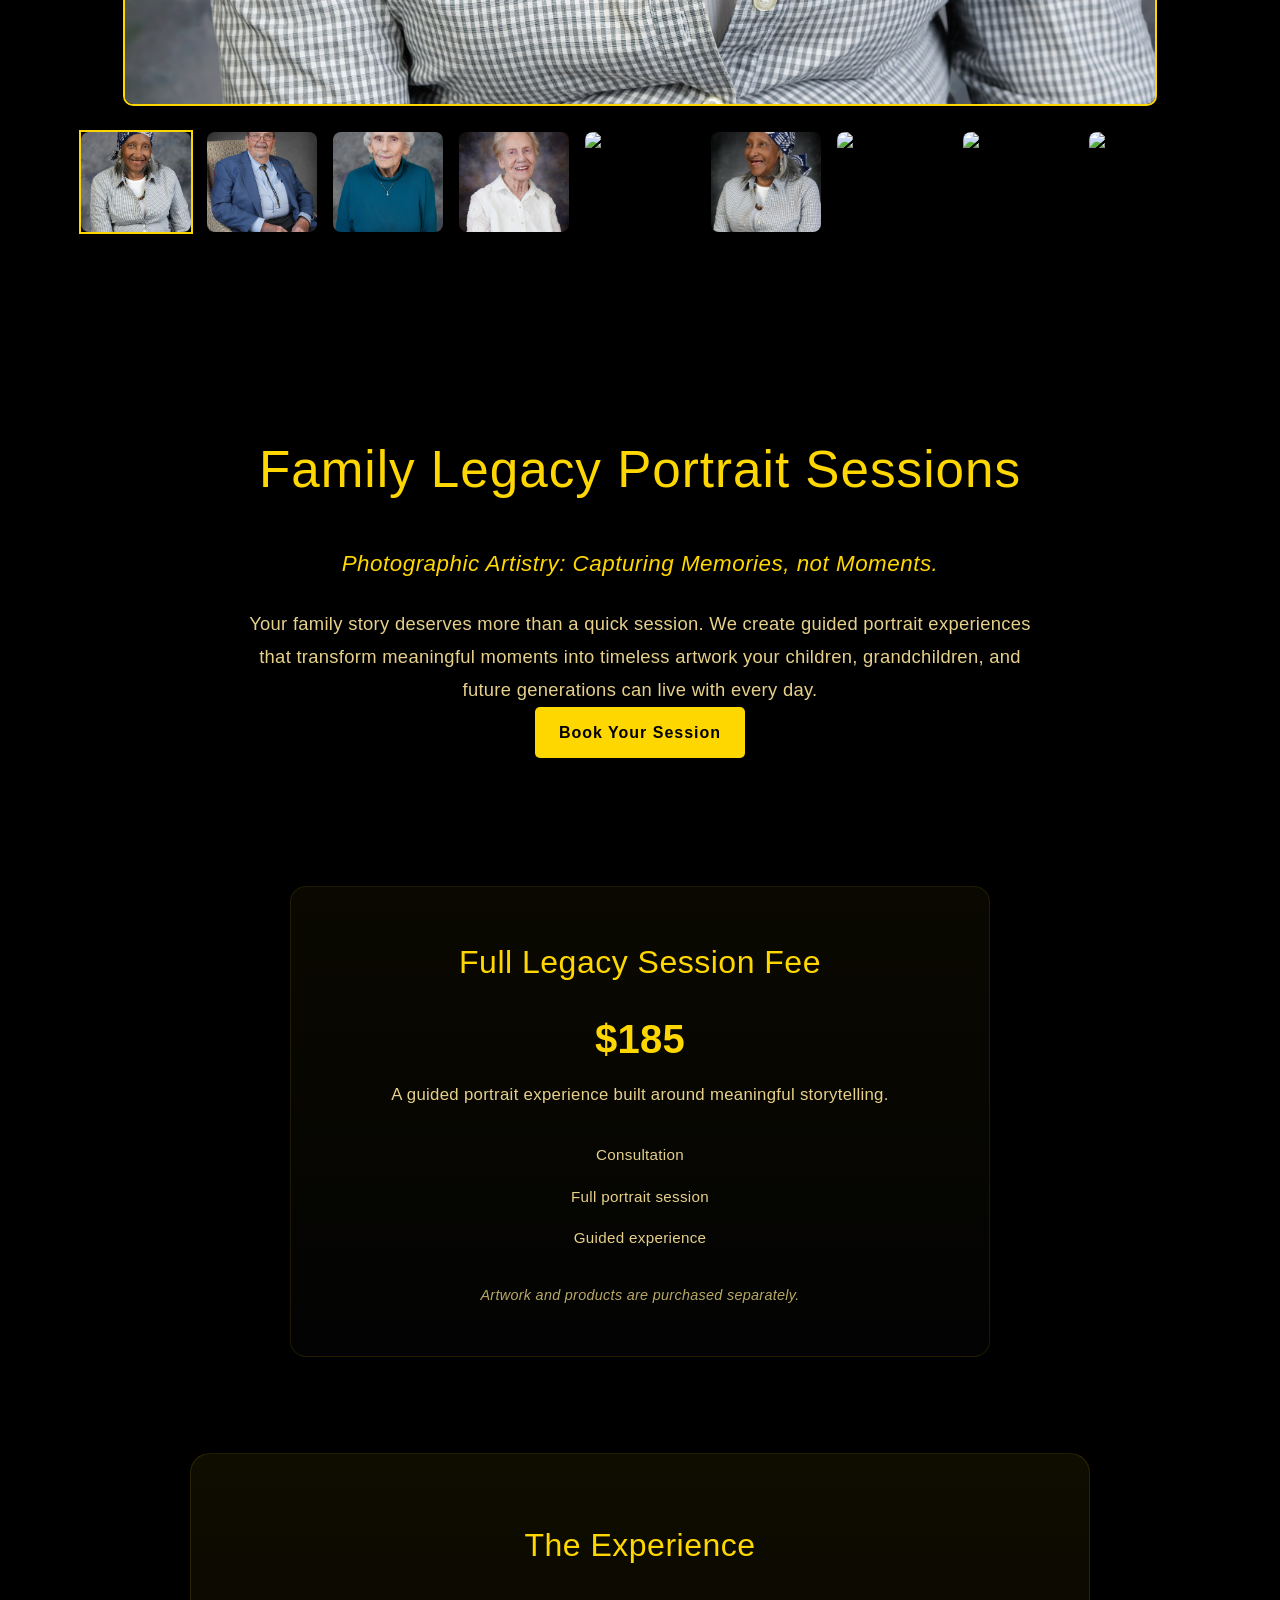
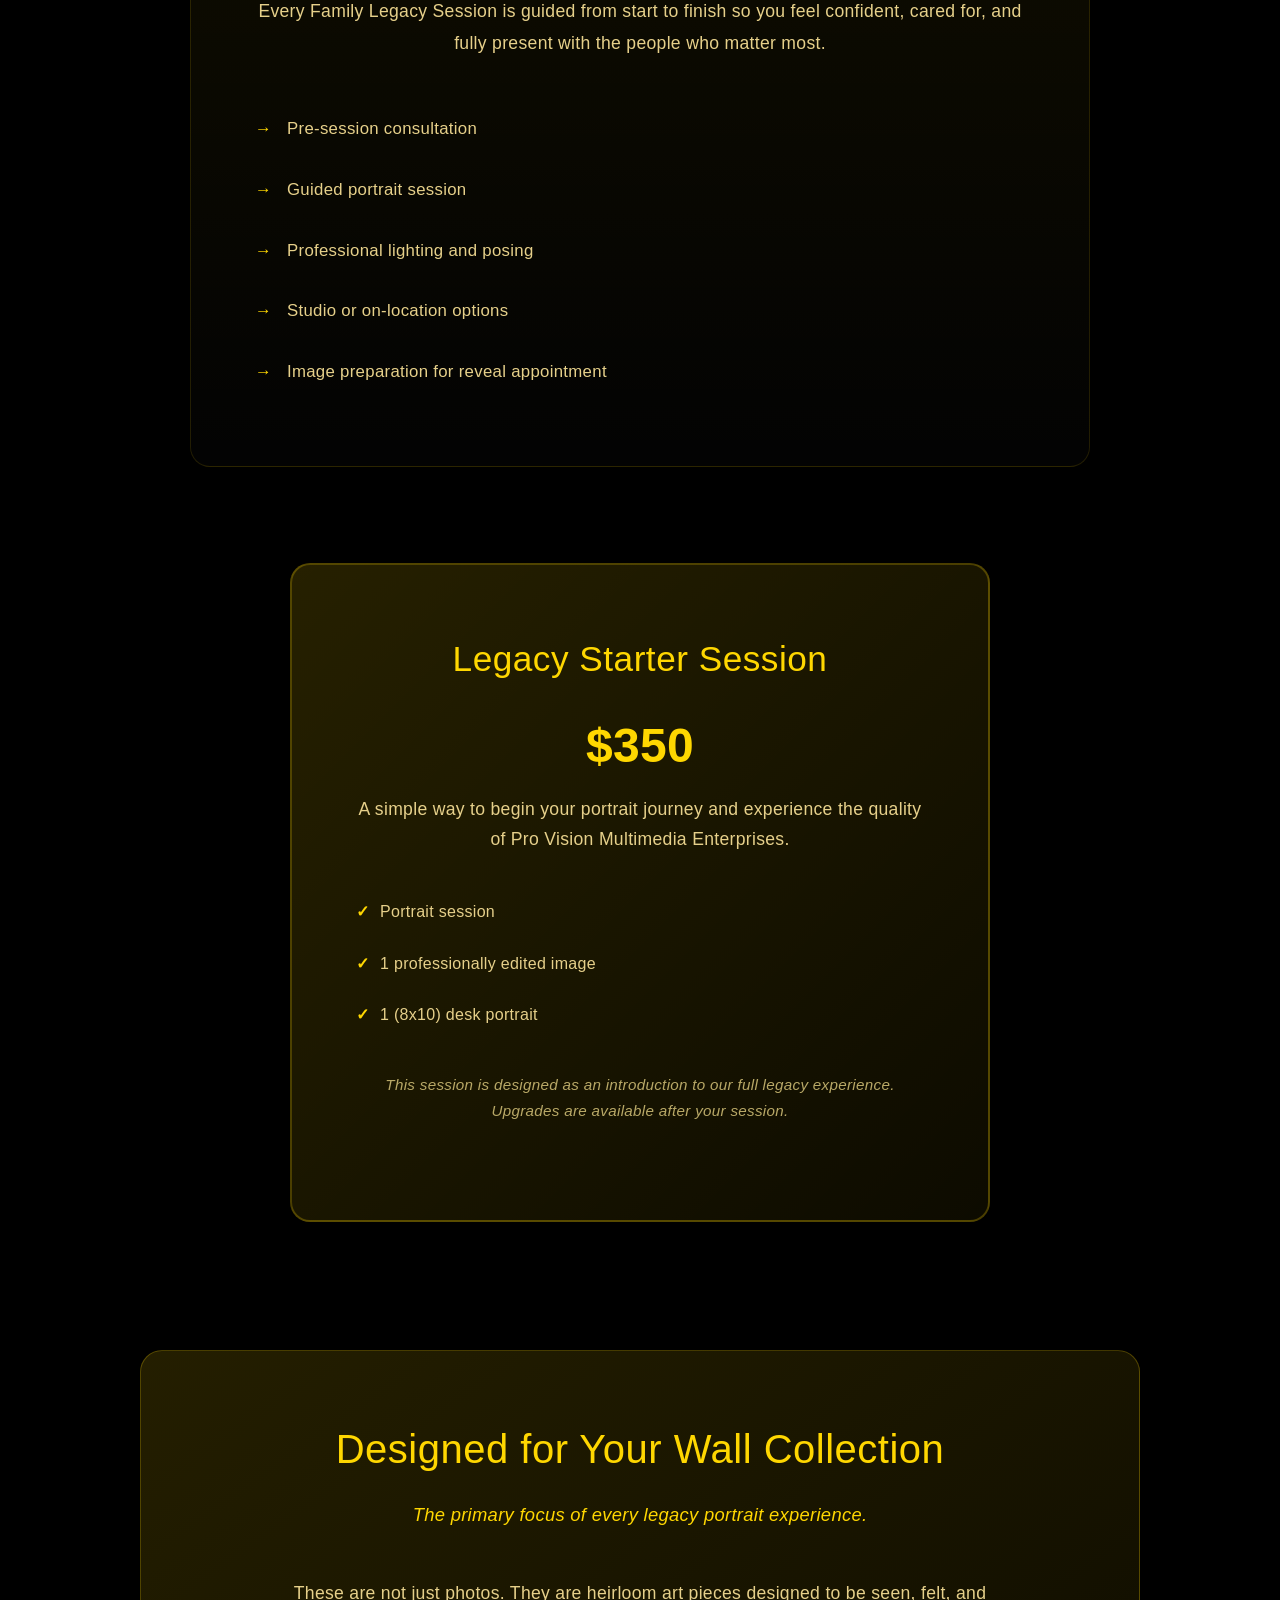
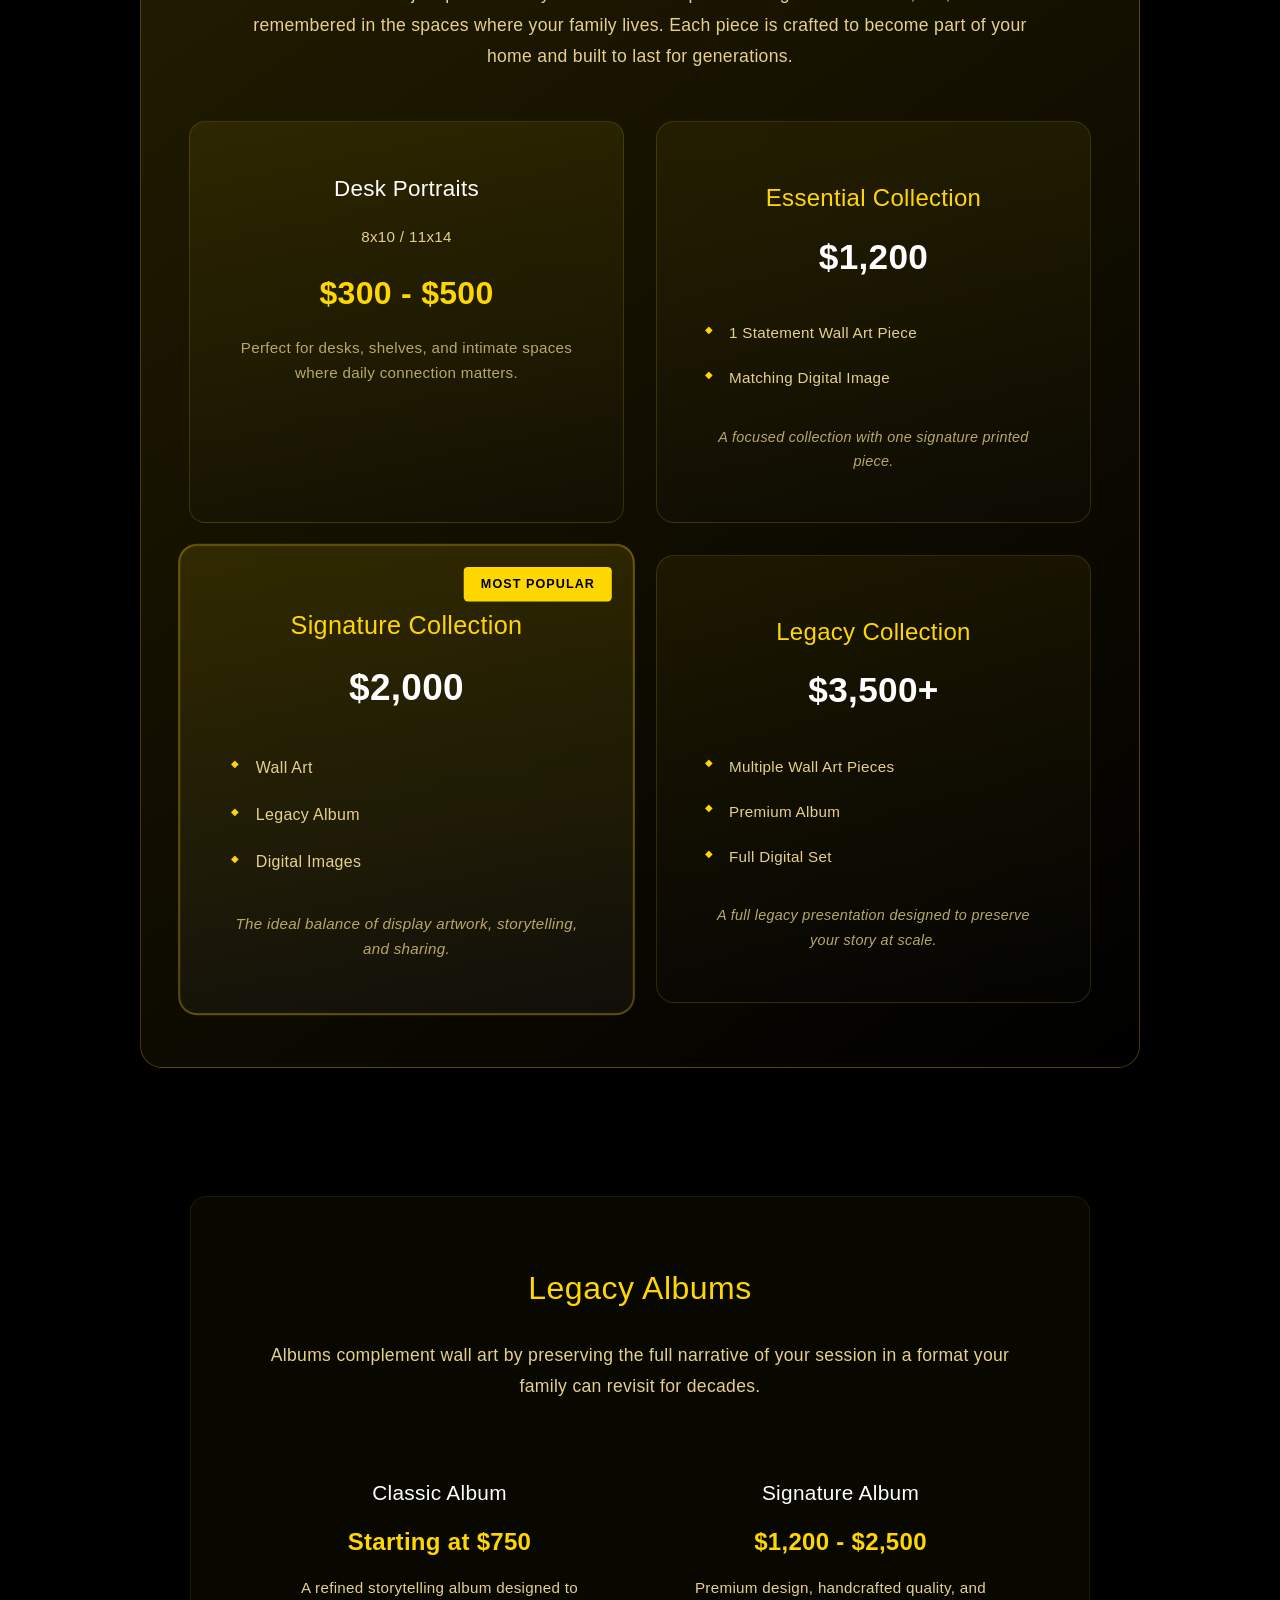
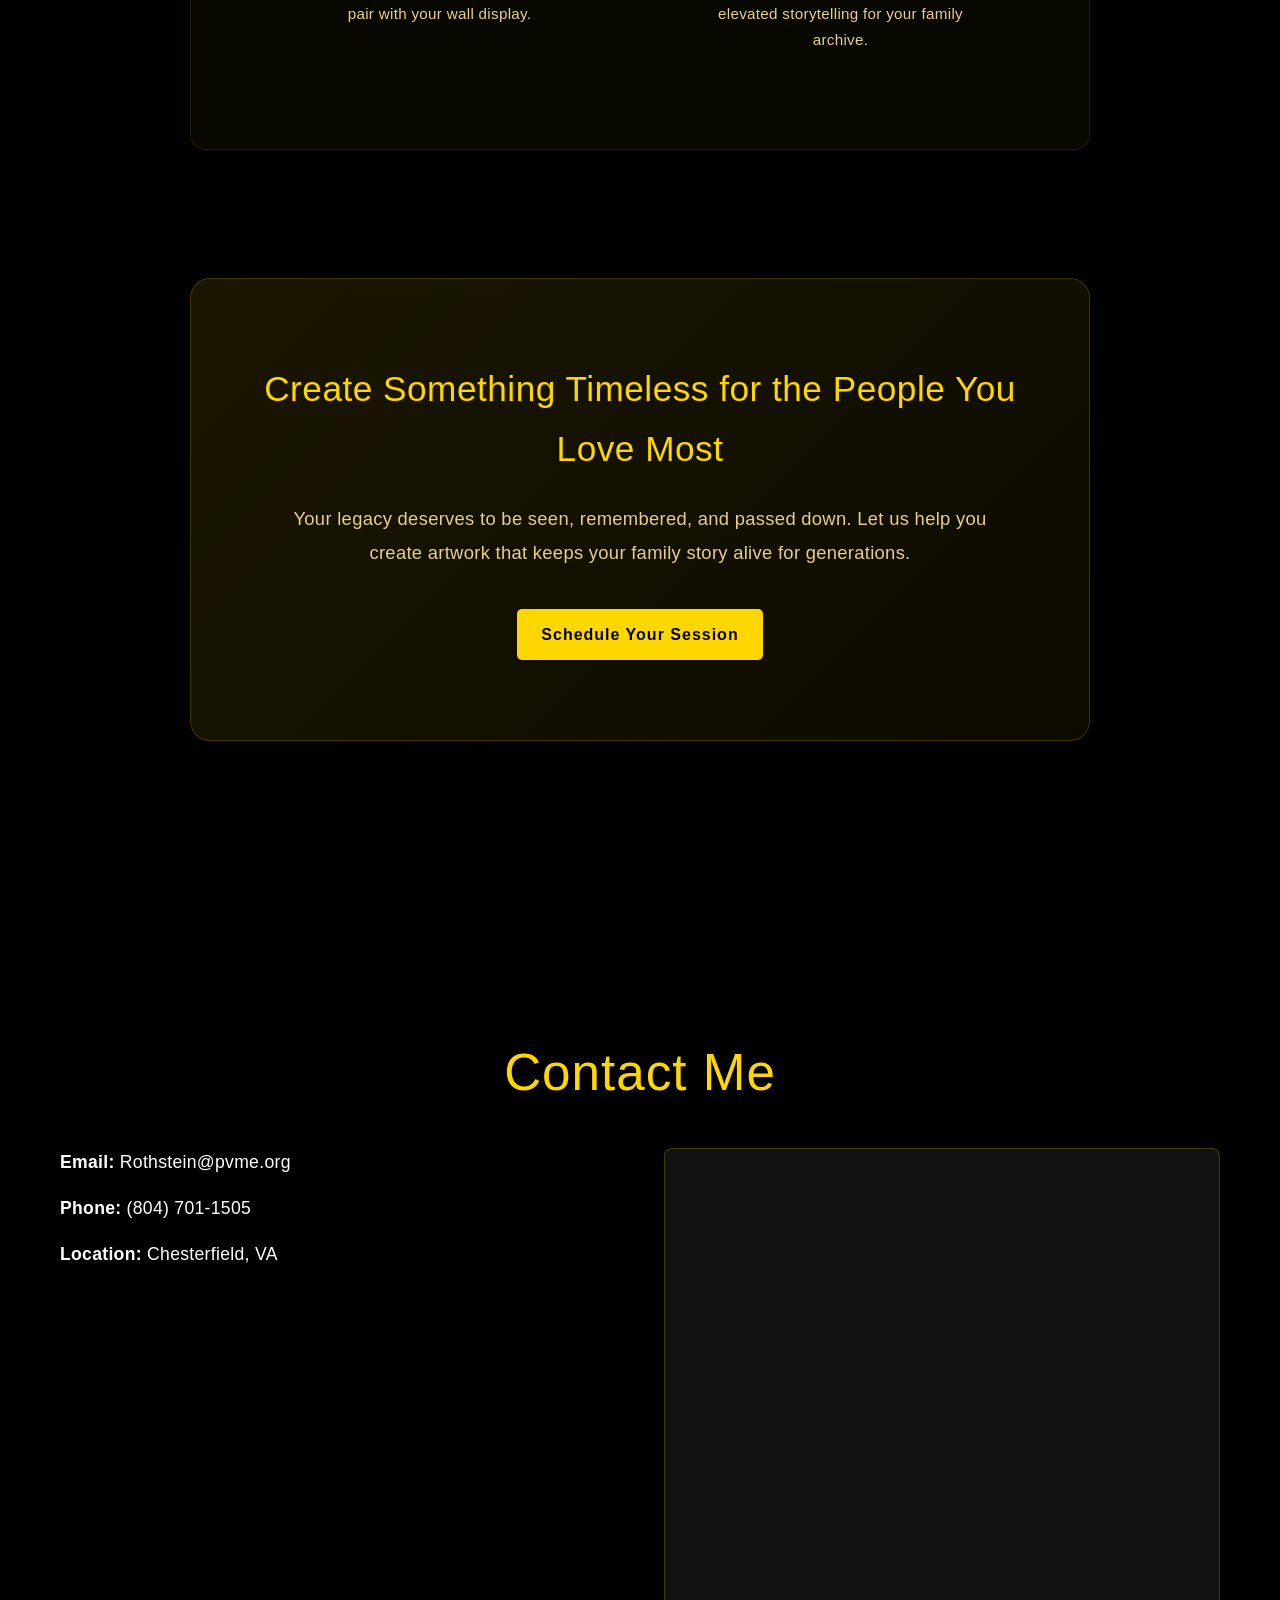
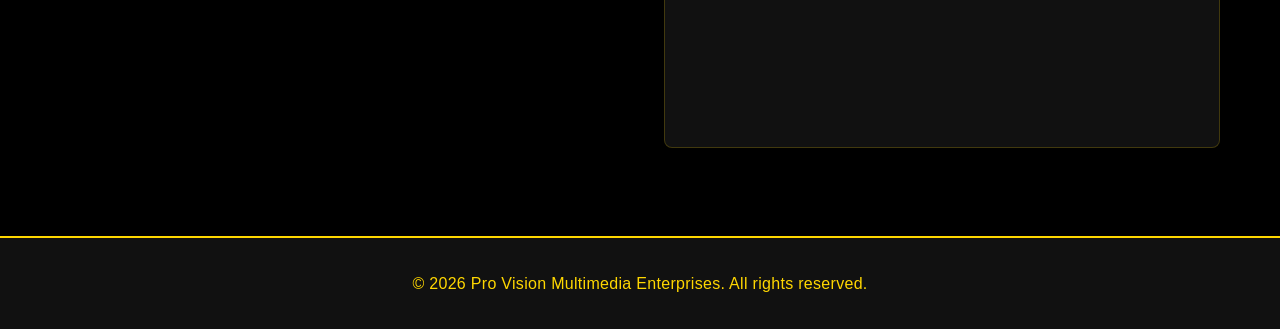
==== commit 96d1728f: "Replace contact form with 17hats embed" ====
--- a/index.html
+++ b/index.html
@@ -251,14 +251,11 @@
                 <div class="contact-info">
                     <p><strong>Email:</strong> Rothstein@pvme.org</p>
                     <p><strong>Phone:</strong> (804) 701-1505</p>
-                    <p><strong>Location:</strong> Chesterfield, VA</p
-                </div>
-                <form class="contact-form">
-                    <input type="text" placeholder="Your Name" required>
-                    <input type="email" placeholder="Your Email" required>
-                    <textarea placeholder="Your Message" required></textarea>
-                    <button type="submit" class="btn">Send Message</button>
-                </form>
+                    <p><strong>Location:</strong> Chesterfield, VA</p>
+                </div>
+                <div class="contact-form-embed">
+                    <iframe name="lc_contact_form" frameborder="0" width="100%" height="600" src="https://PVME.17hats.com/p#/embed/1bEYB6ASFDSu"></iframe>
+                </div>
             </div>
         </div>
     </section>
@@ -267,6 +264,7 @@
         <p>&copy; 2026 Pro Vision Multimedia Enterprises. All rights reserved.</p>
     </footer>
 
+    <script type="text/javascript" src="https://PVME.17hats.com/vendor/iframeSizer.min.js"></script>
     <script src="script.js"></script>
 </body>
 </html>
--- a/style.css
+++ b/style.css
@@ -553,6 +553,14 @@
     display: grid;
     grid-template-columns: repeat(2, minmax(280px, 1fr));
     gap: 2rem;
+    align-items: stretch;
+}
+
+.wall-art-options .art-tier,
+.wall-art-options .collection-card {
+    height: 100%;
+    display: flex;
+    flex-direction: column;
 }
 
 .art-tier {
@@ -851,6 +859,17 @@
     display: flex;
     flex-direction: column;
     gap: 1rem;
+}
+
+.contact-form-embed {
+    flex: 1;
+    width: 100%;
+}
+
+.contact-form-embed iframe {
+    border: 1px solid rgba(255,215,0,0.2);
+    border-radius: 8px;
+    background-color: #111111;
 }
 
 .contact-form input,
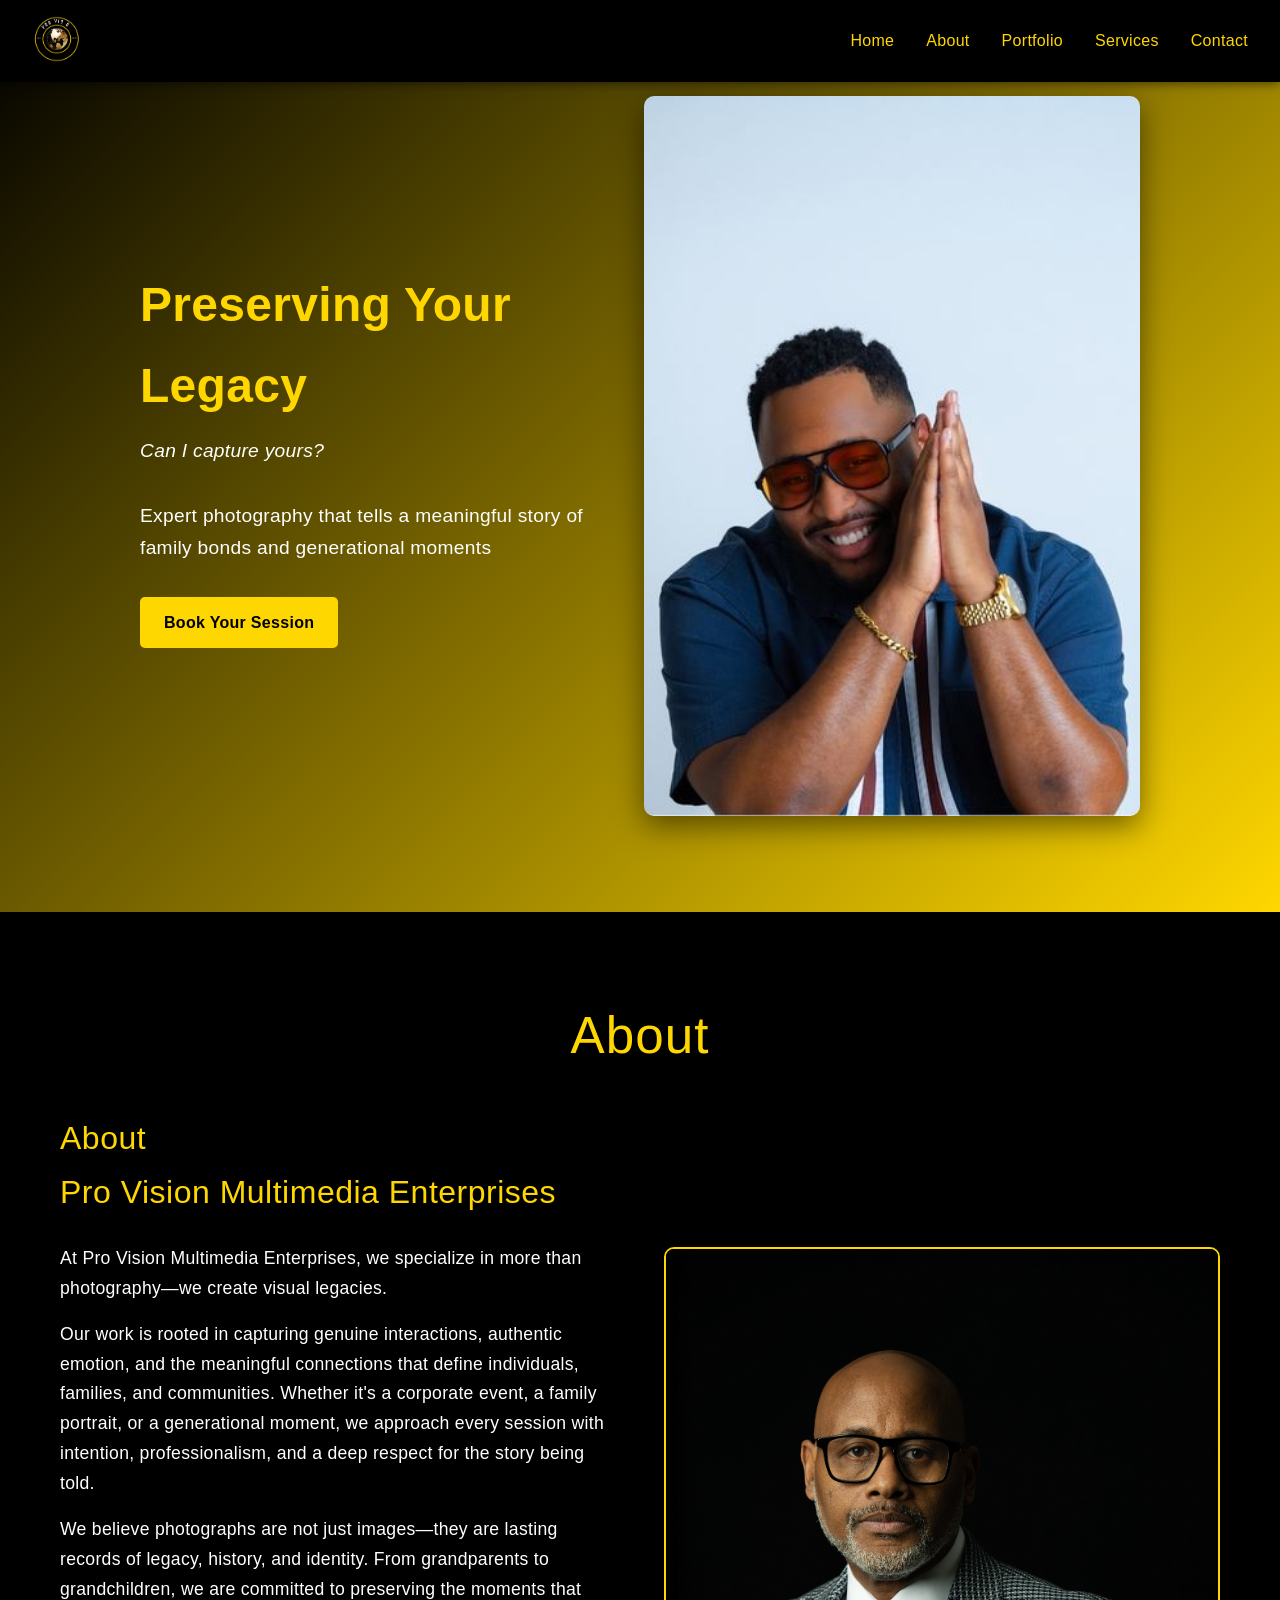
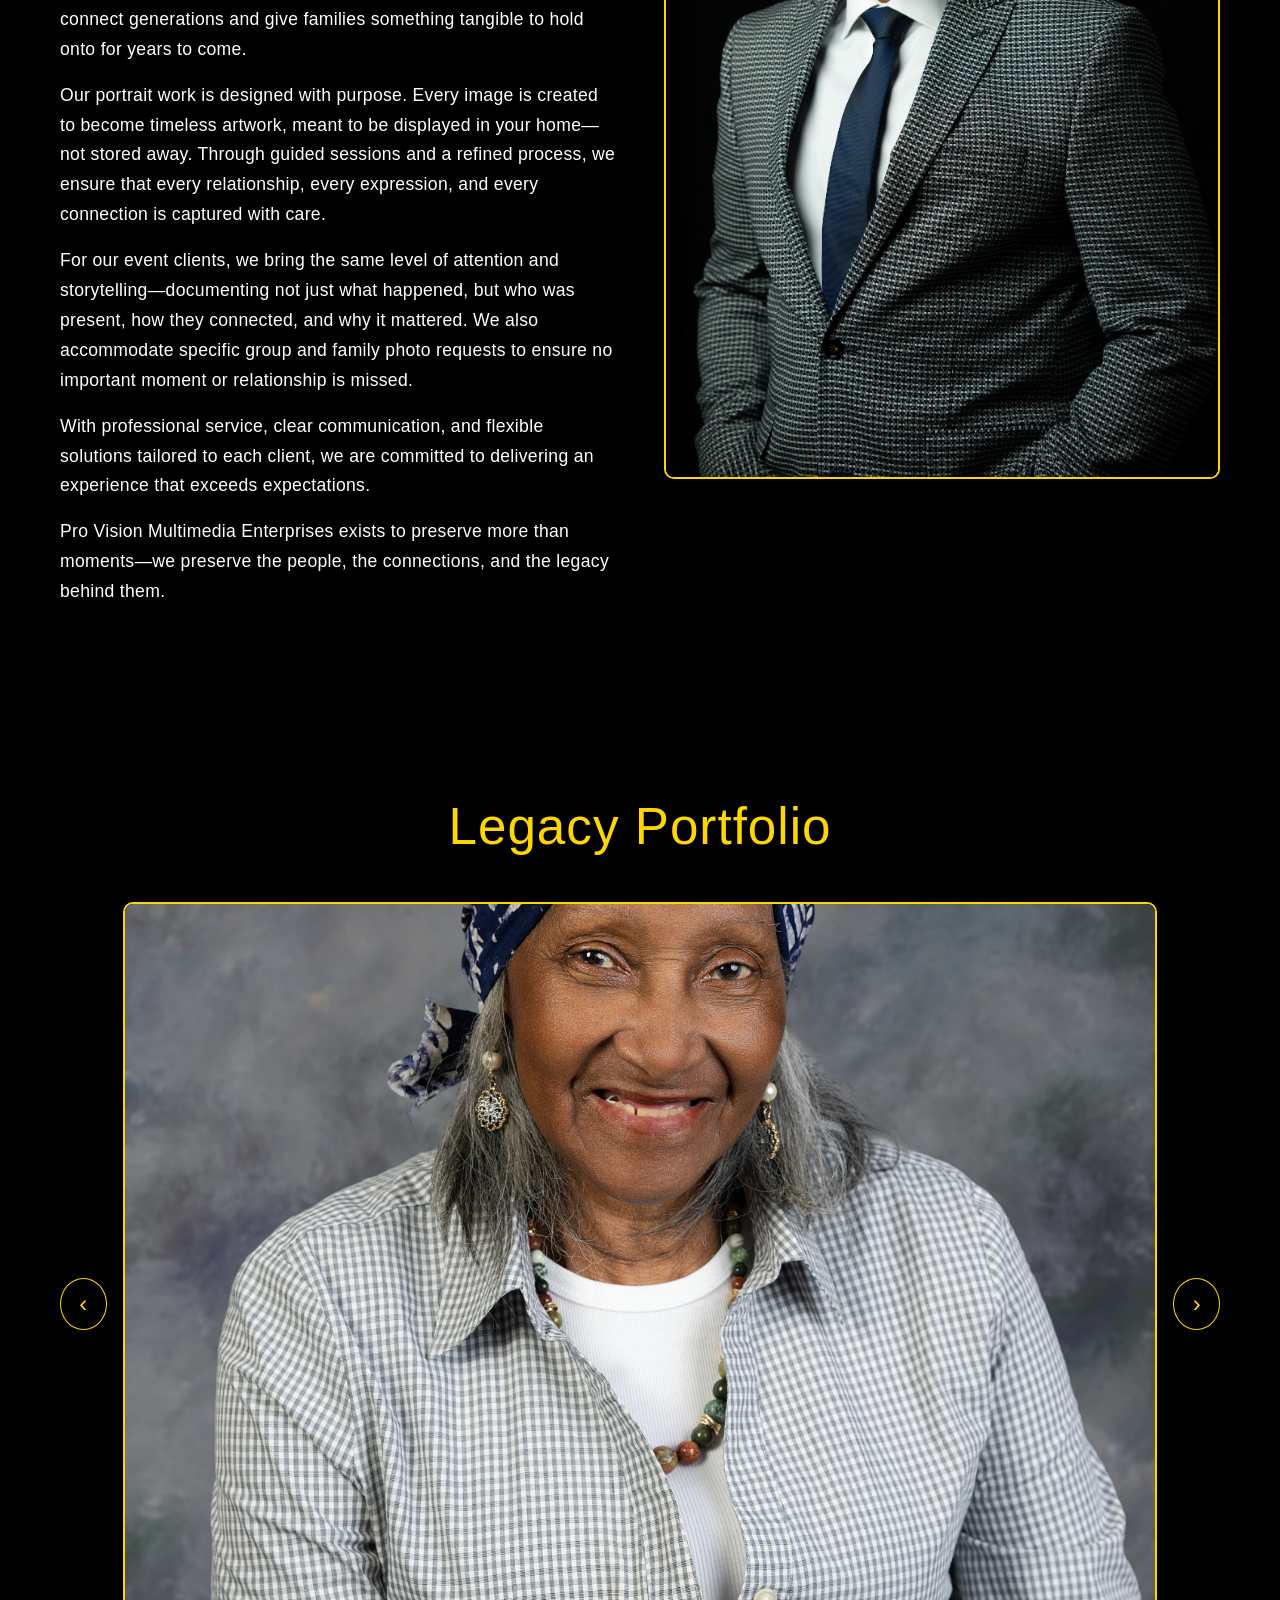
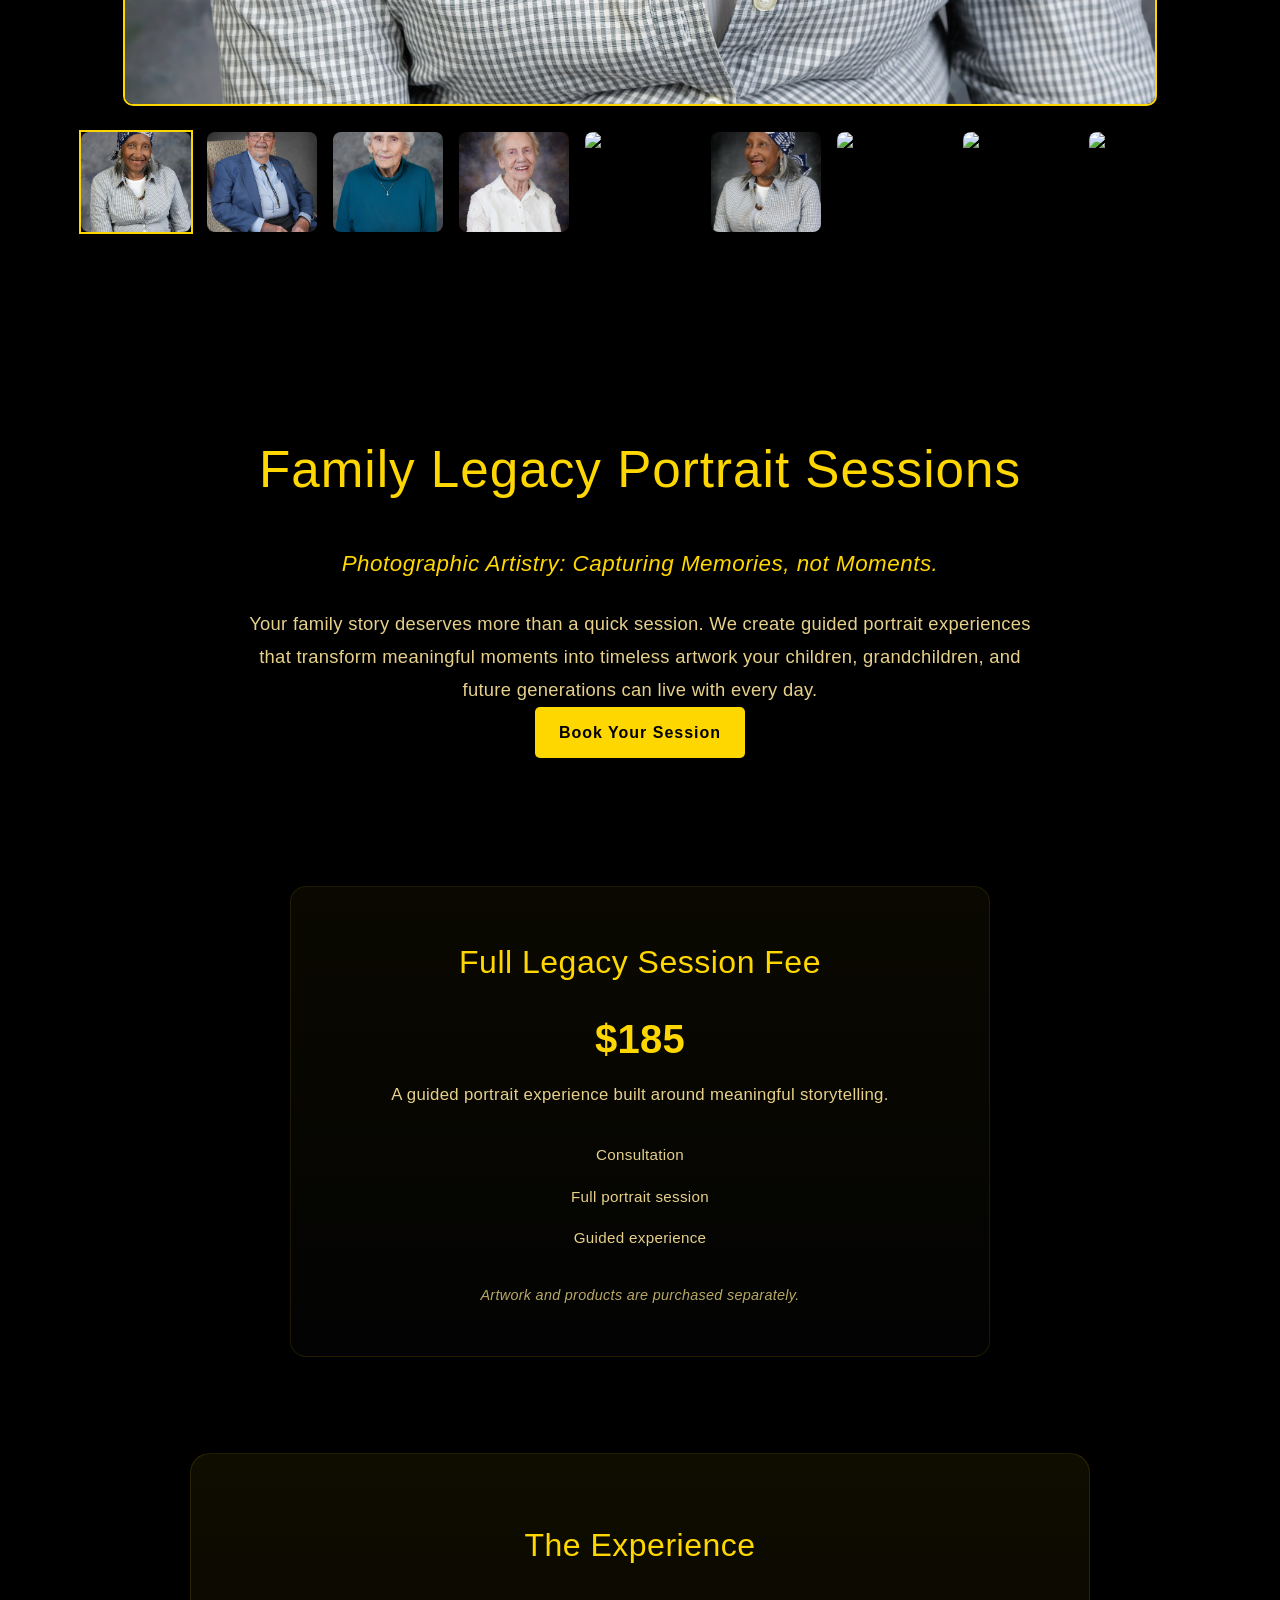
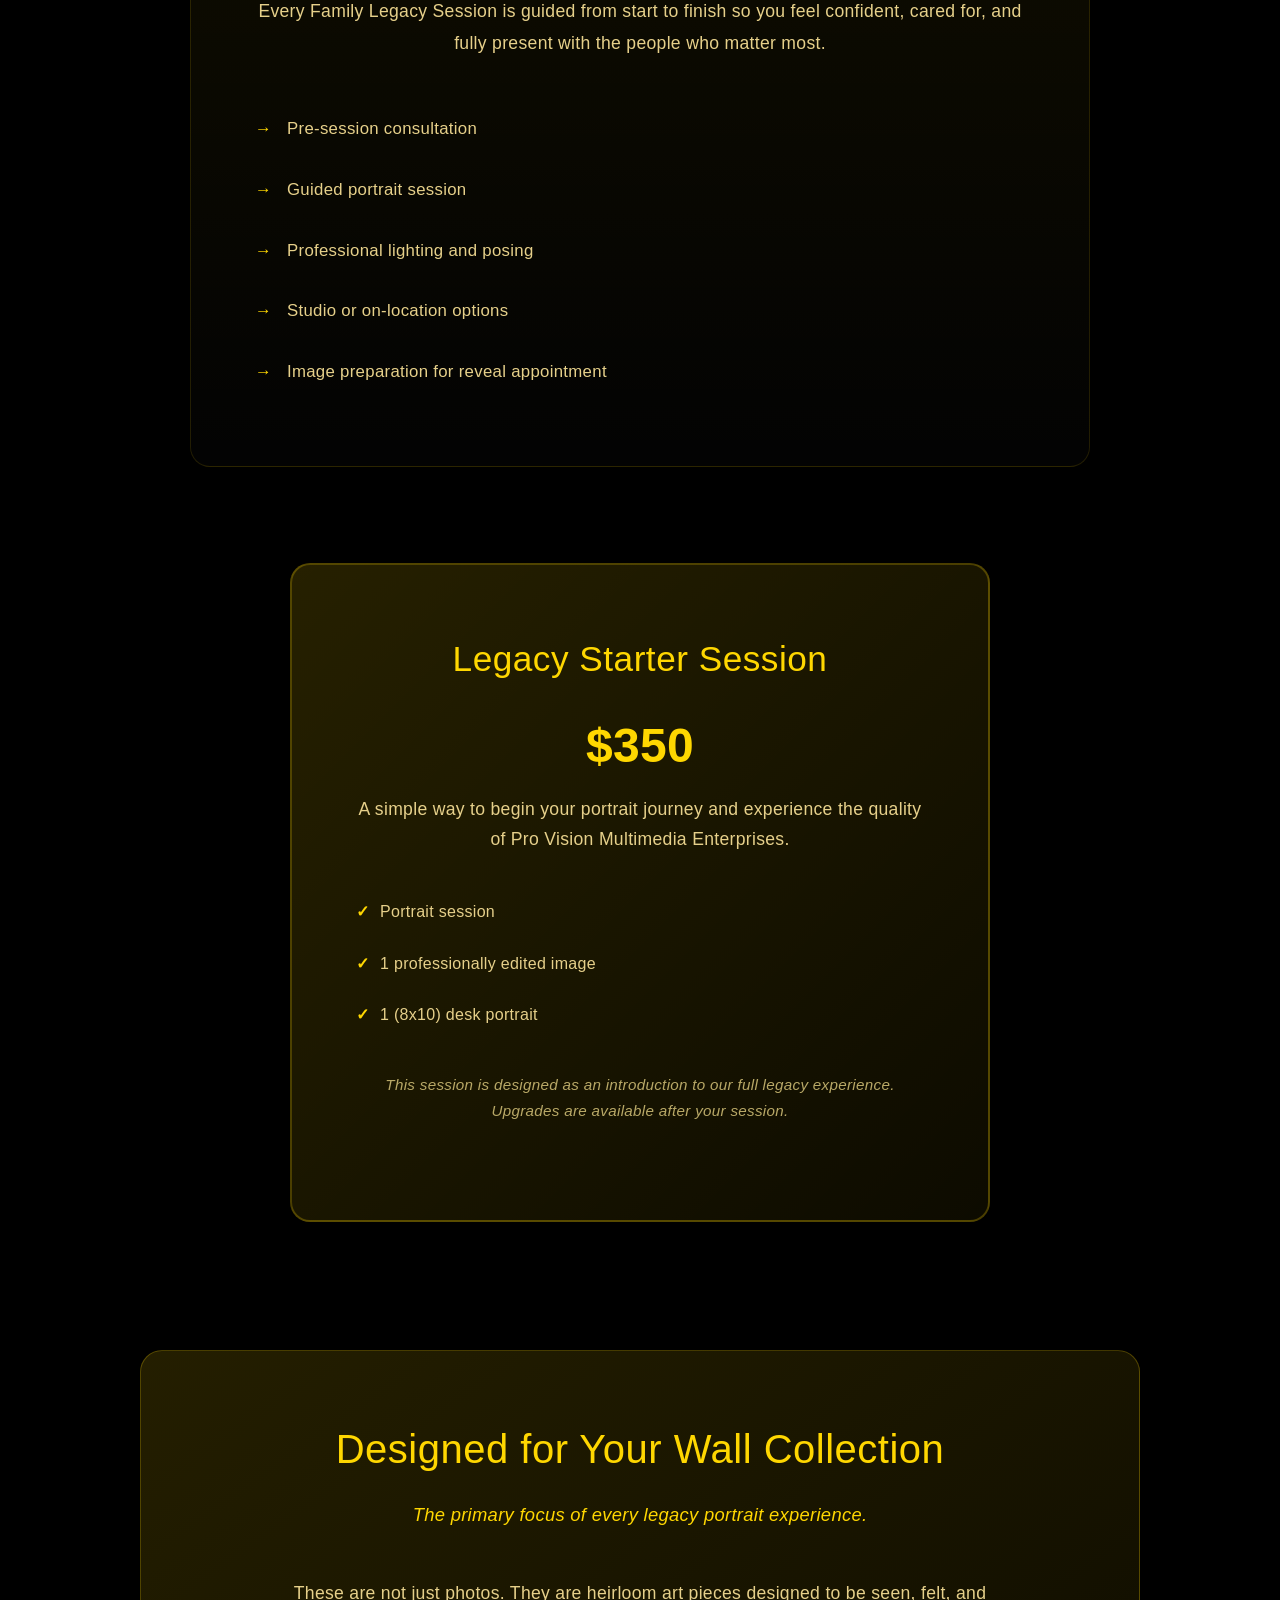
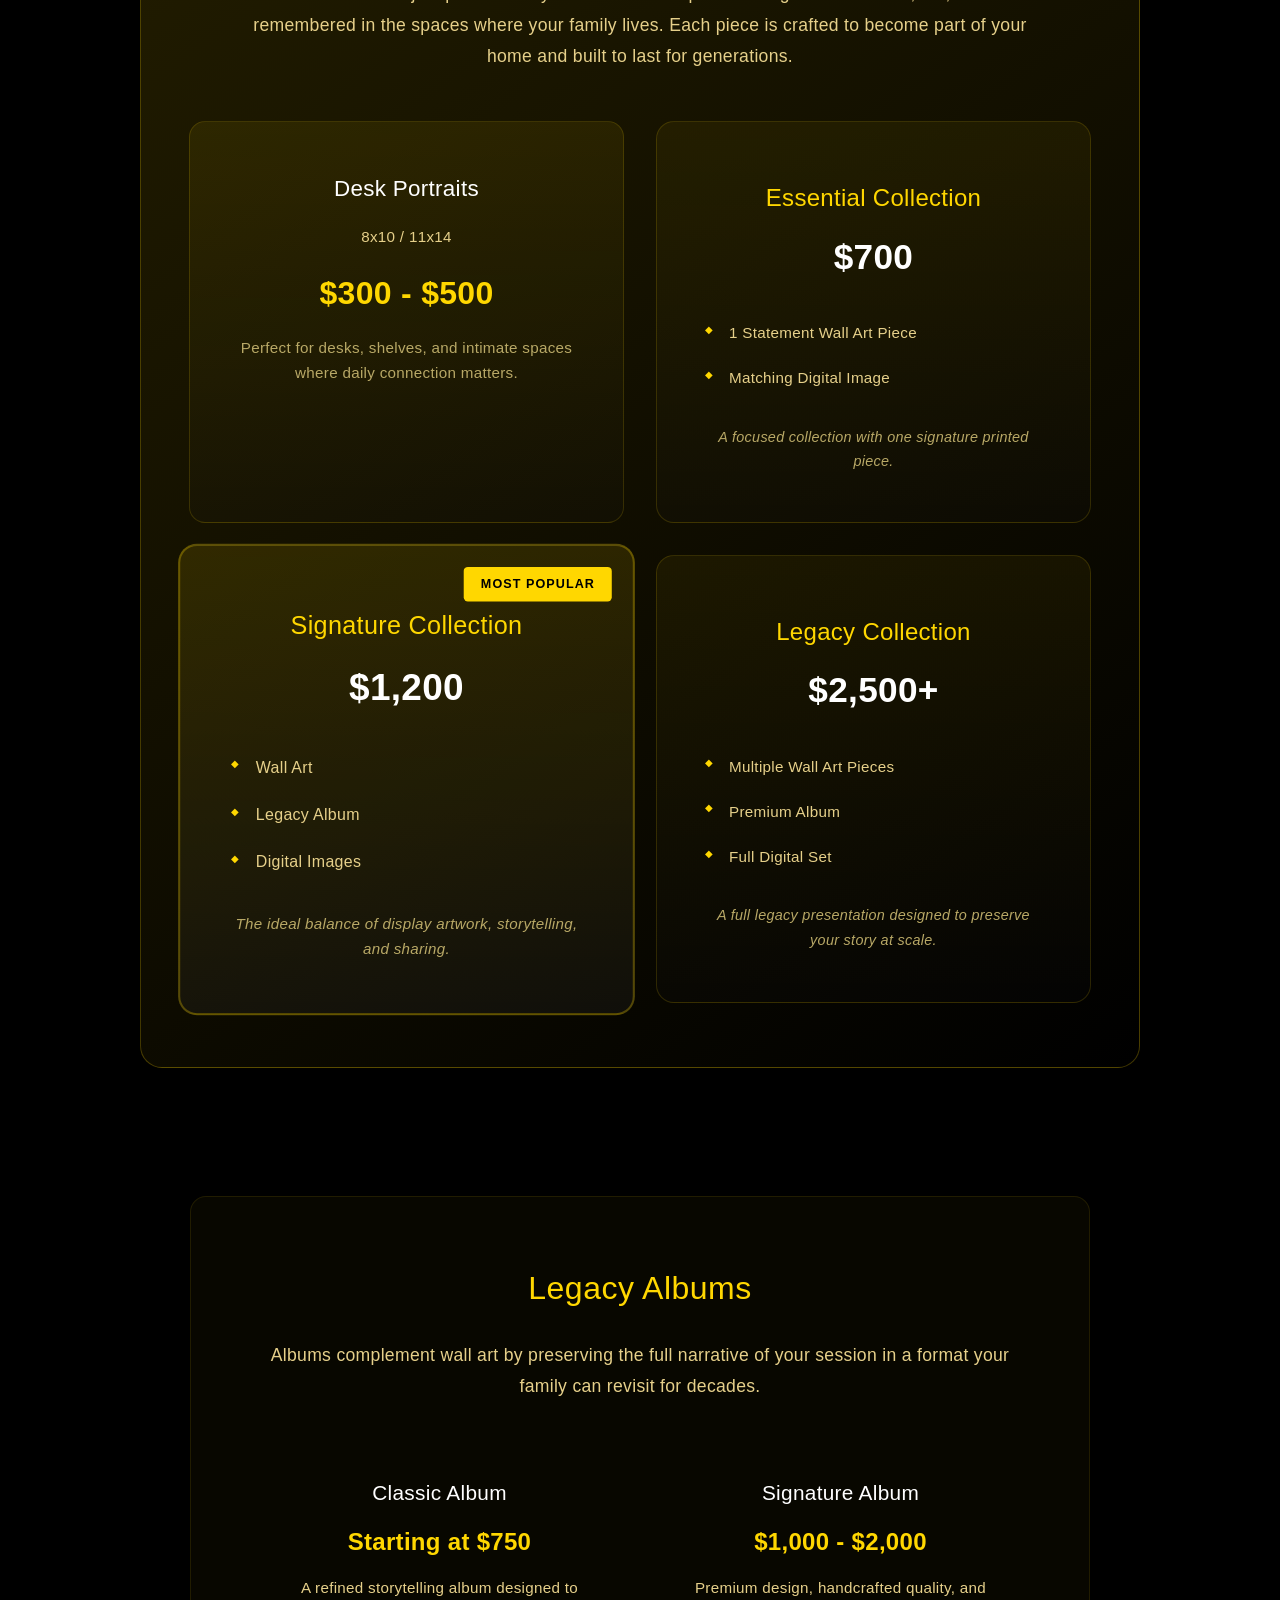
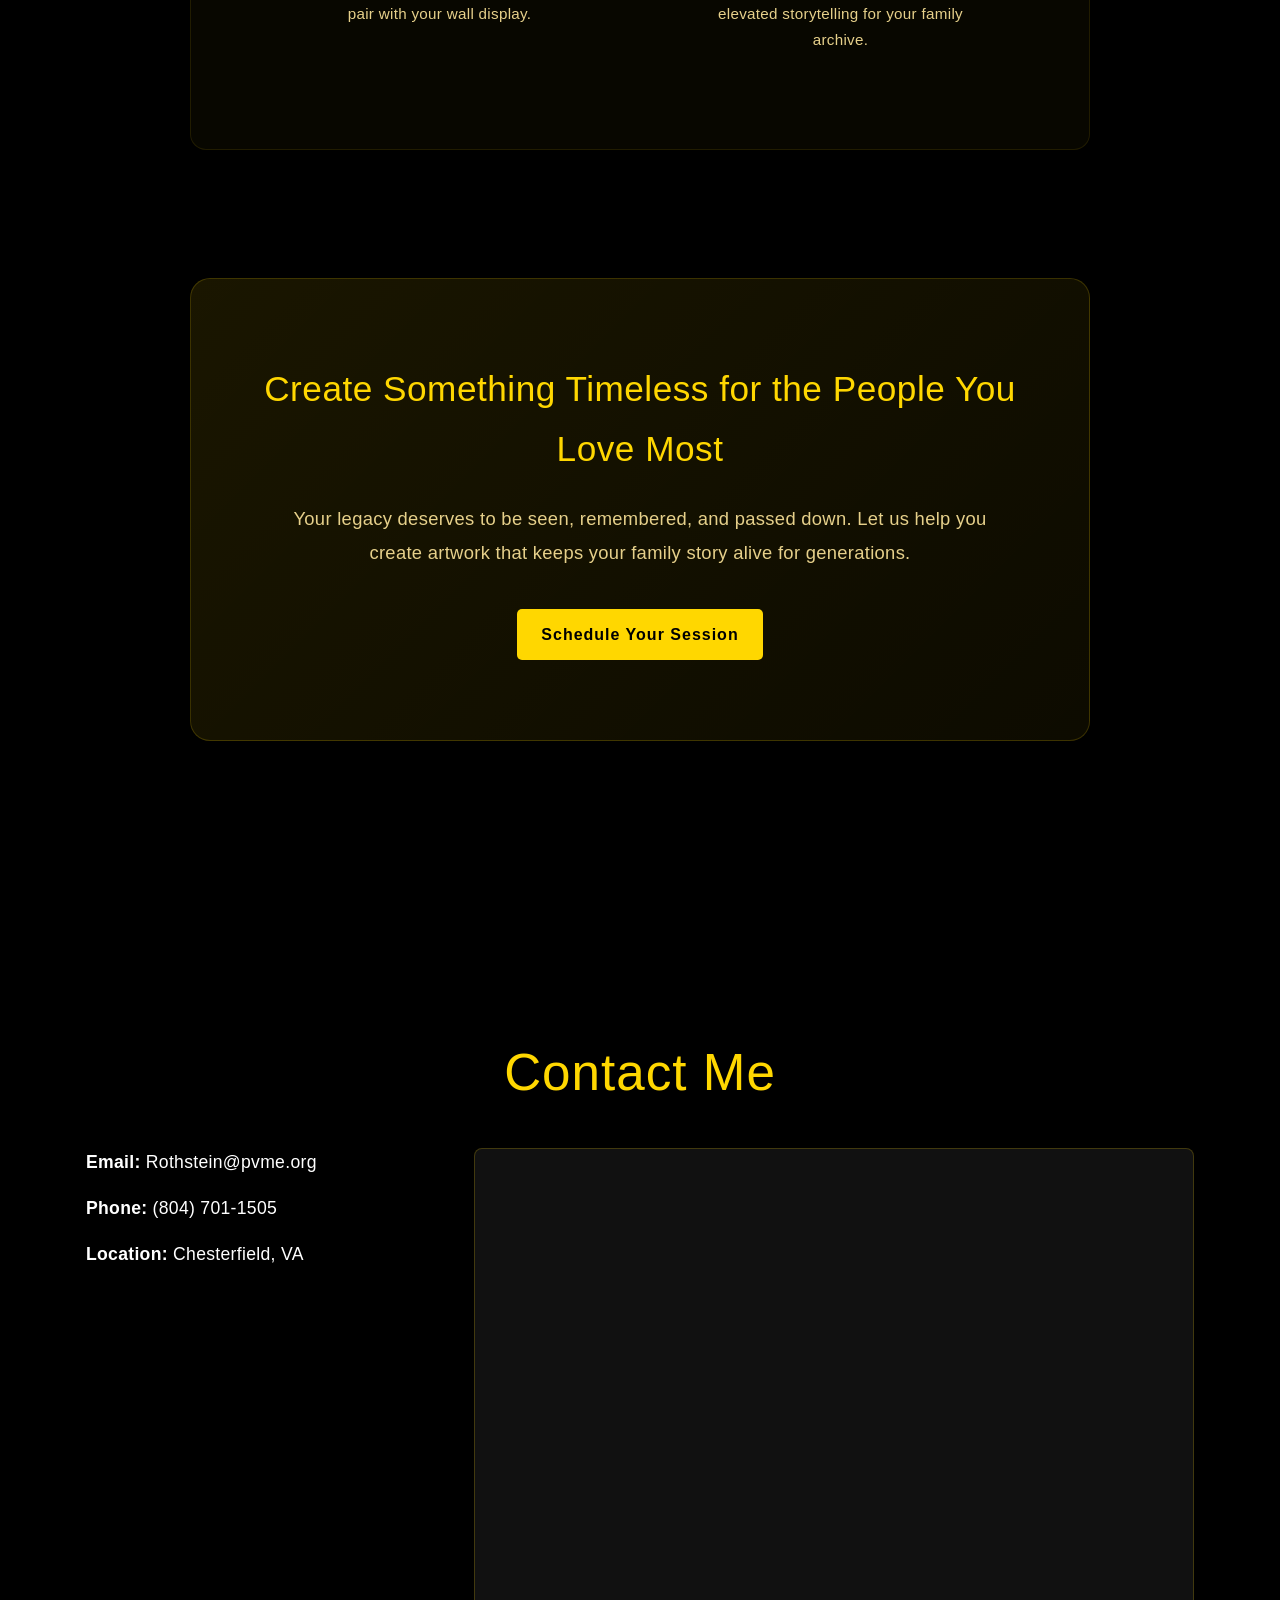
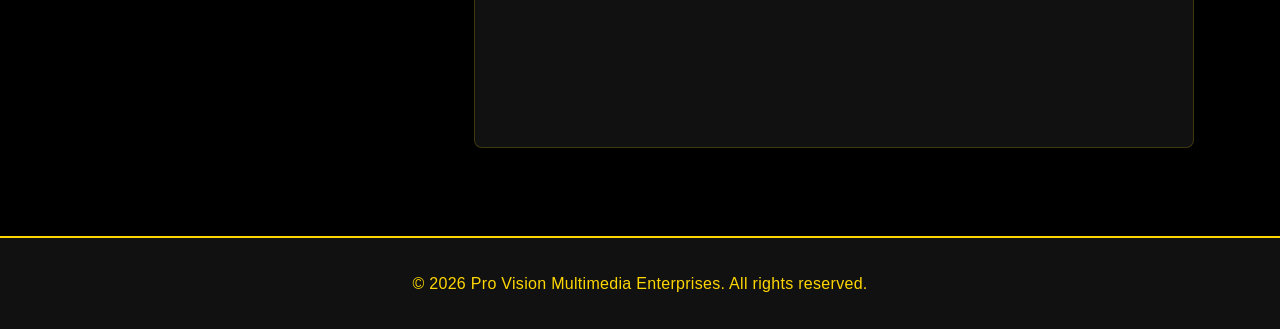
==== commit 4bc617d2: "Update index pricing content" ====
--- a/index.html
+++ b/index.html
@@ -188,7 +188,7 @@
 
                     <div class="collection-card">
                         <h4>Essential Collection</h4>
-                        <p class="collection-price">$1,200</p>
+                        <p class="collection-price">$700</p>
                         <ul>
                             <li>1 Statement Wall Art Piece</li>
                             <li>Matching Digital Image</li>
@@ -198,7 +198,7 @@
                     <div class="collection-card featured">
                         <span class="popular-badge">MOST POPULAR</span>
                         <h4>Signature Collection</h4>
-                        <p class="collection-price">$2,000</p>
+                        <p class="collection-price">$1,200</p>
                         <ul>
                             <li>Wall Art</li>
                             <li>Legacy Album</li>
@@ -208,7 +208,7 @@
                     </div>
                     <div class="collection-card">
                         <h4>Legacy Collection</h4>
-                        <p class="collection-price">$3,500+</p>
+                        <p class="collection-price">$2,500+</p>
                         <ul>
                             <li>Multiple Wall Art Pieces</li>
                             <li>Premium Album</li>
@@ -230,7 +230,7 @@
                     </div>
                     <div class="album-option">
                         <h4>Signature Album</h4>
-                        <p class="album-price">$1,200 - $2,500</p>
+                        <p class="album-price">$1,000 - $2,000</p>
                         <p class="album-description">Premium design, handcrafted quality, and elevated storytelling for your family archive.</p>
                     </div>
                 </div>
--- a/style.css
+++ b/style.css
@@ -841,11 +841,15 @@
 .contact-content {
     display: flex;
     gap: 3rem;
+    justify-content: center;
     align-items: start;
+    max-width: 1120px;
+    margin: 0 auto;
 }
 
 .contact-info {
-    flex: 1;
+    flex: 0 0 340px;
+    max-width: 340px;
 }
 
 .contact-info p {
@@ -862,7 +866,8 @@
 }
 
 .contact-form-embed {
-    flex: 1;
+    flex: 0 1 720px;
+    max-width: 720px;
     width: 100%;
 }
 
@@ -963,6 +968,16 @@
         flex-direction: column;
     }
 
+    .contact-content {
+        max-width: 100%;
+    }
+
+    .contact-info,
+    .contact-form-embed {
+        flex: 1 1 auto;
+        max-width: 100%;
+    }
+
     .hero-content h1 {
         font-size: 2rem;
     }
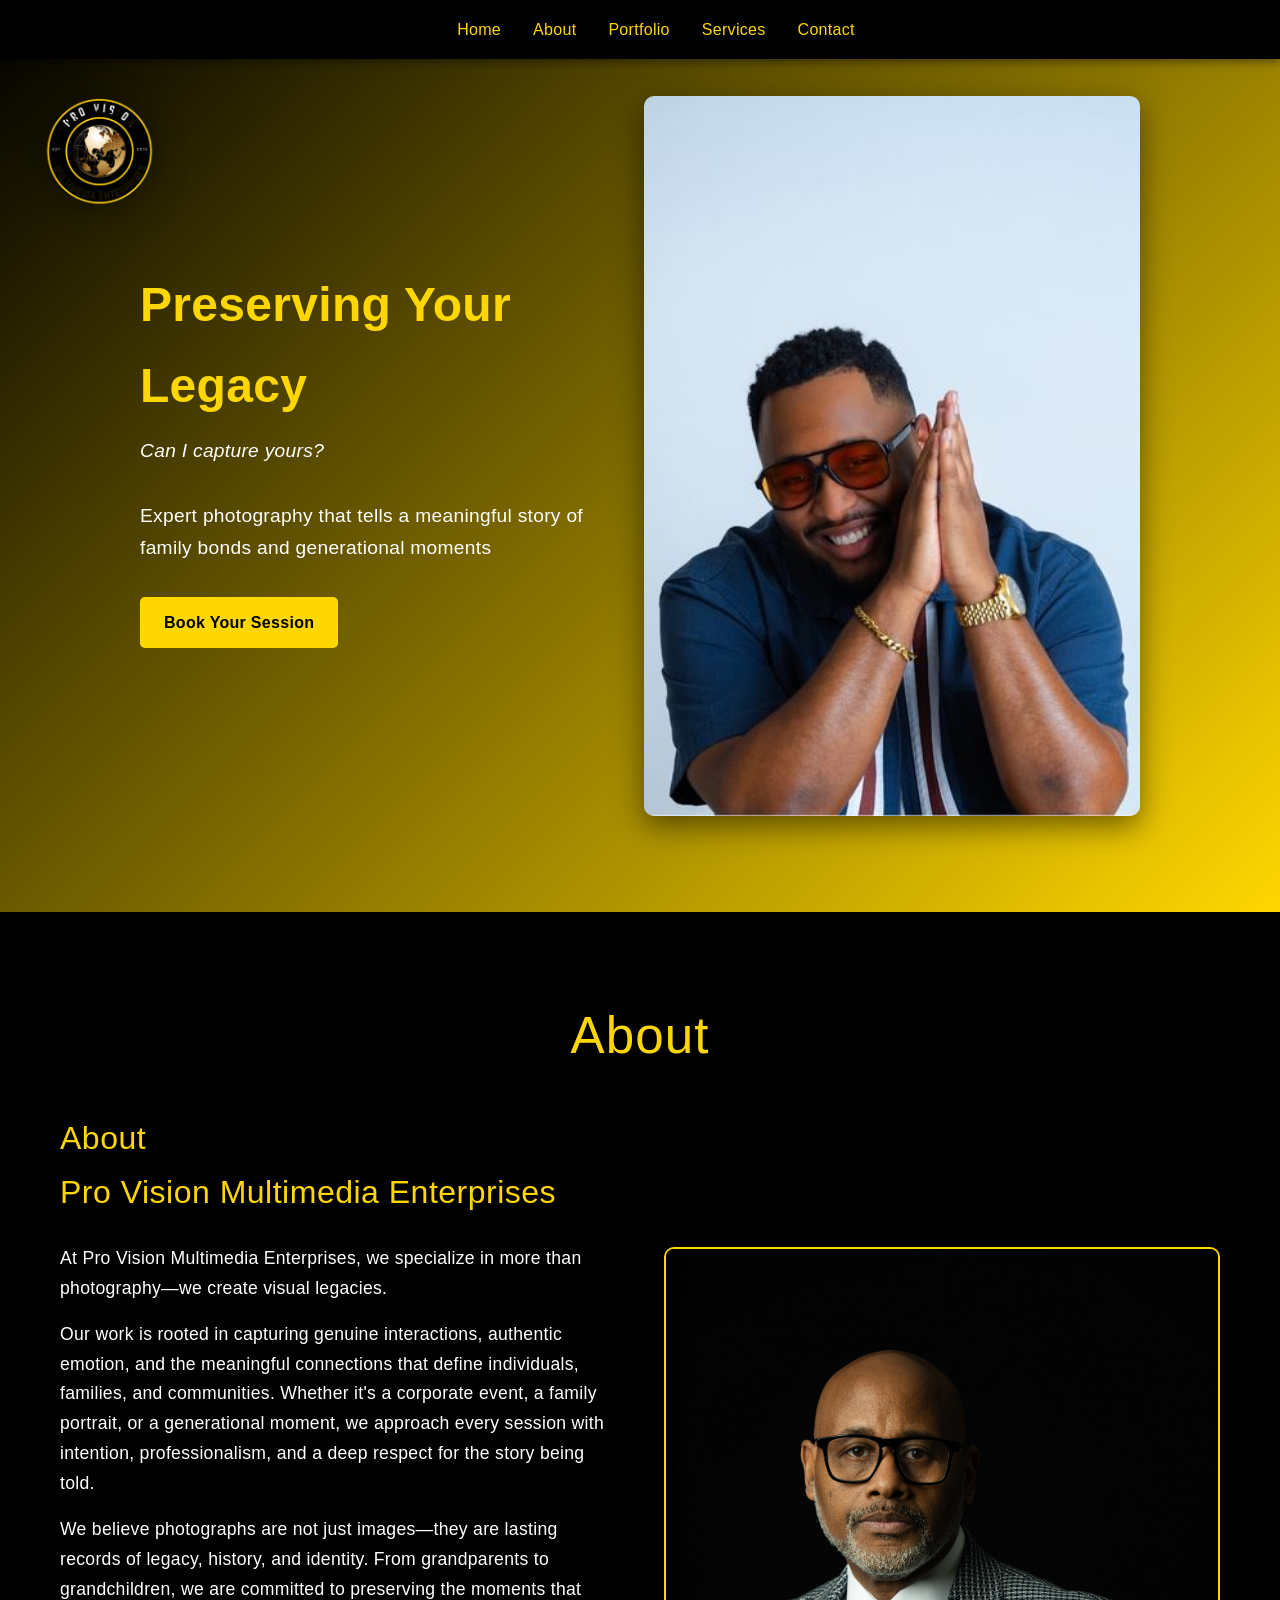
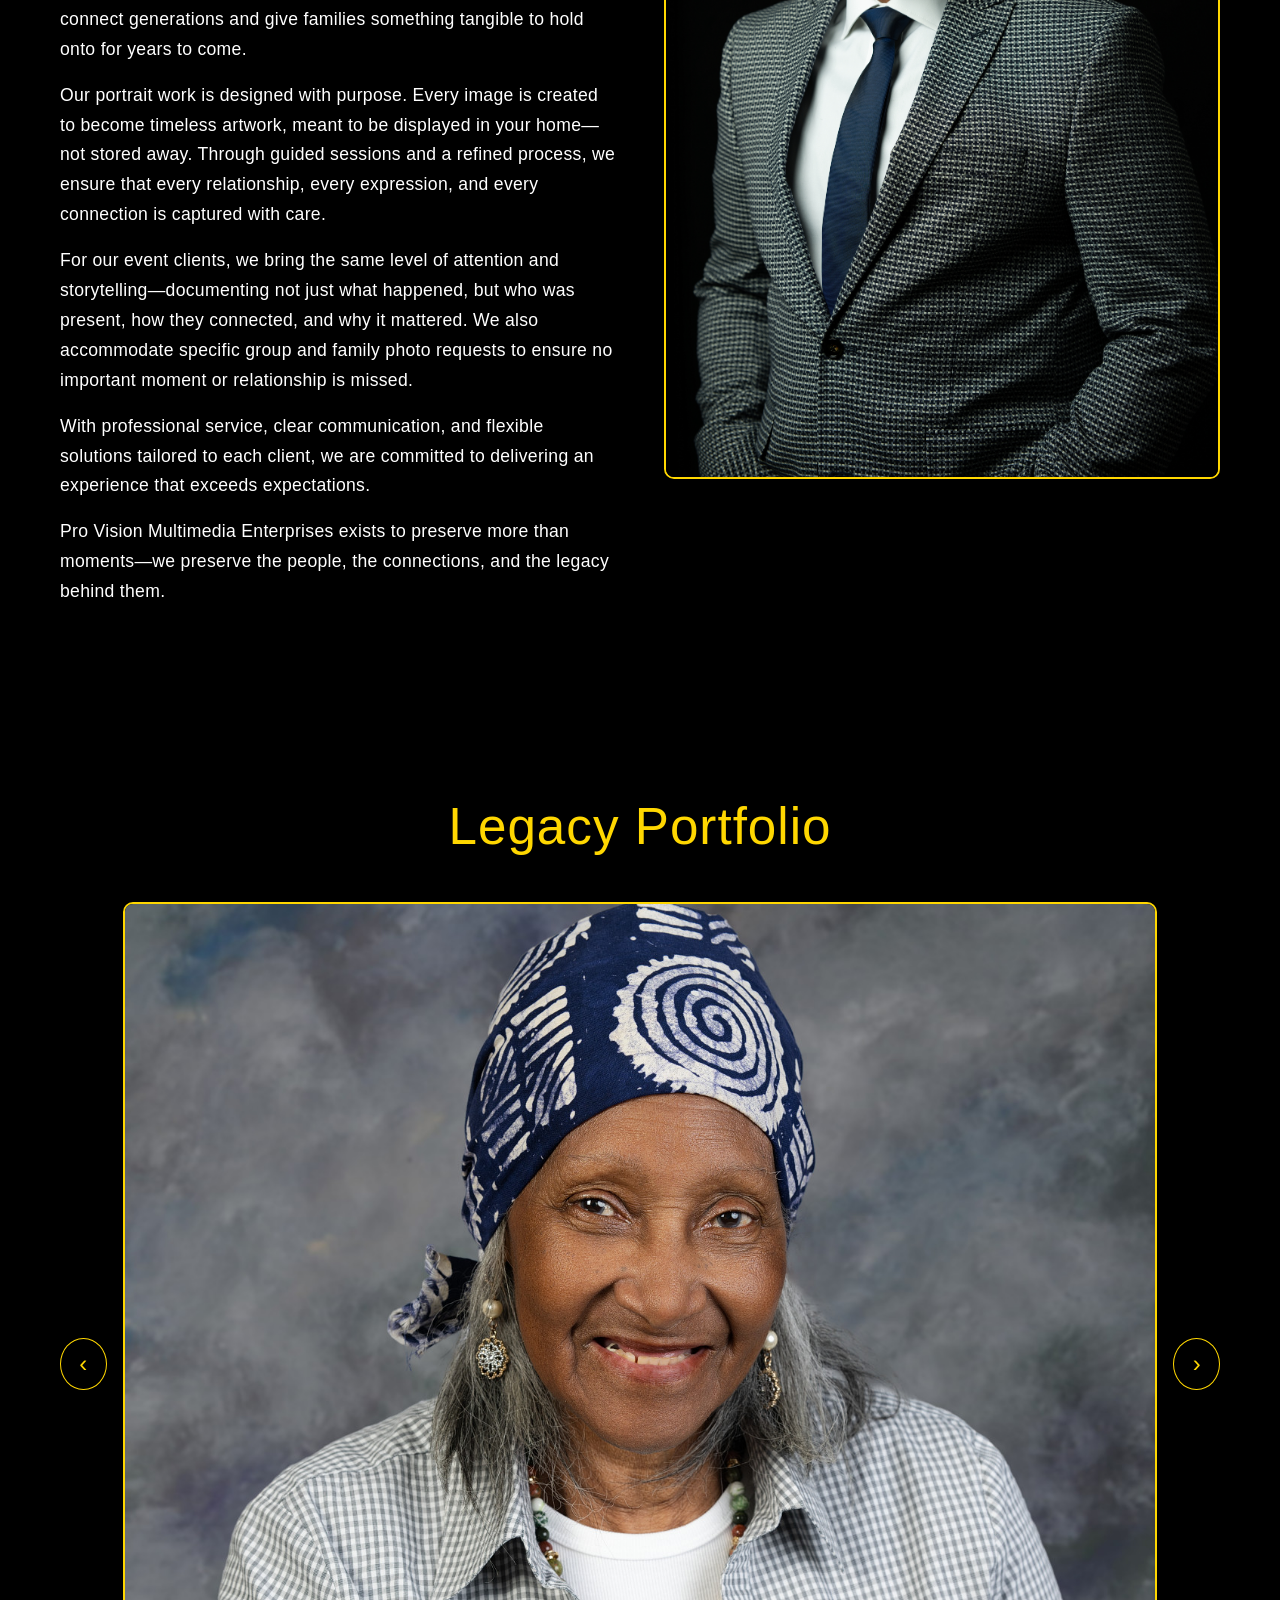
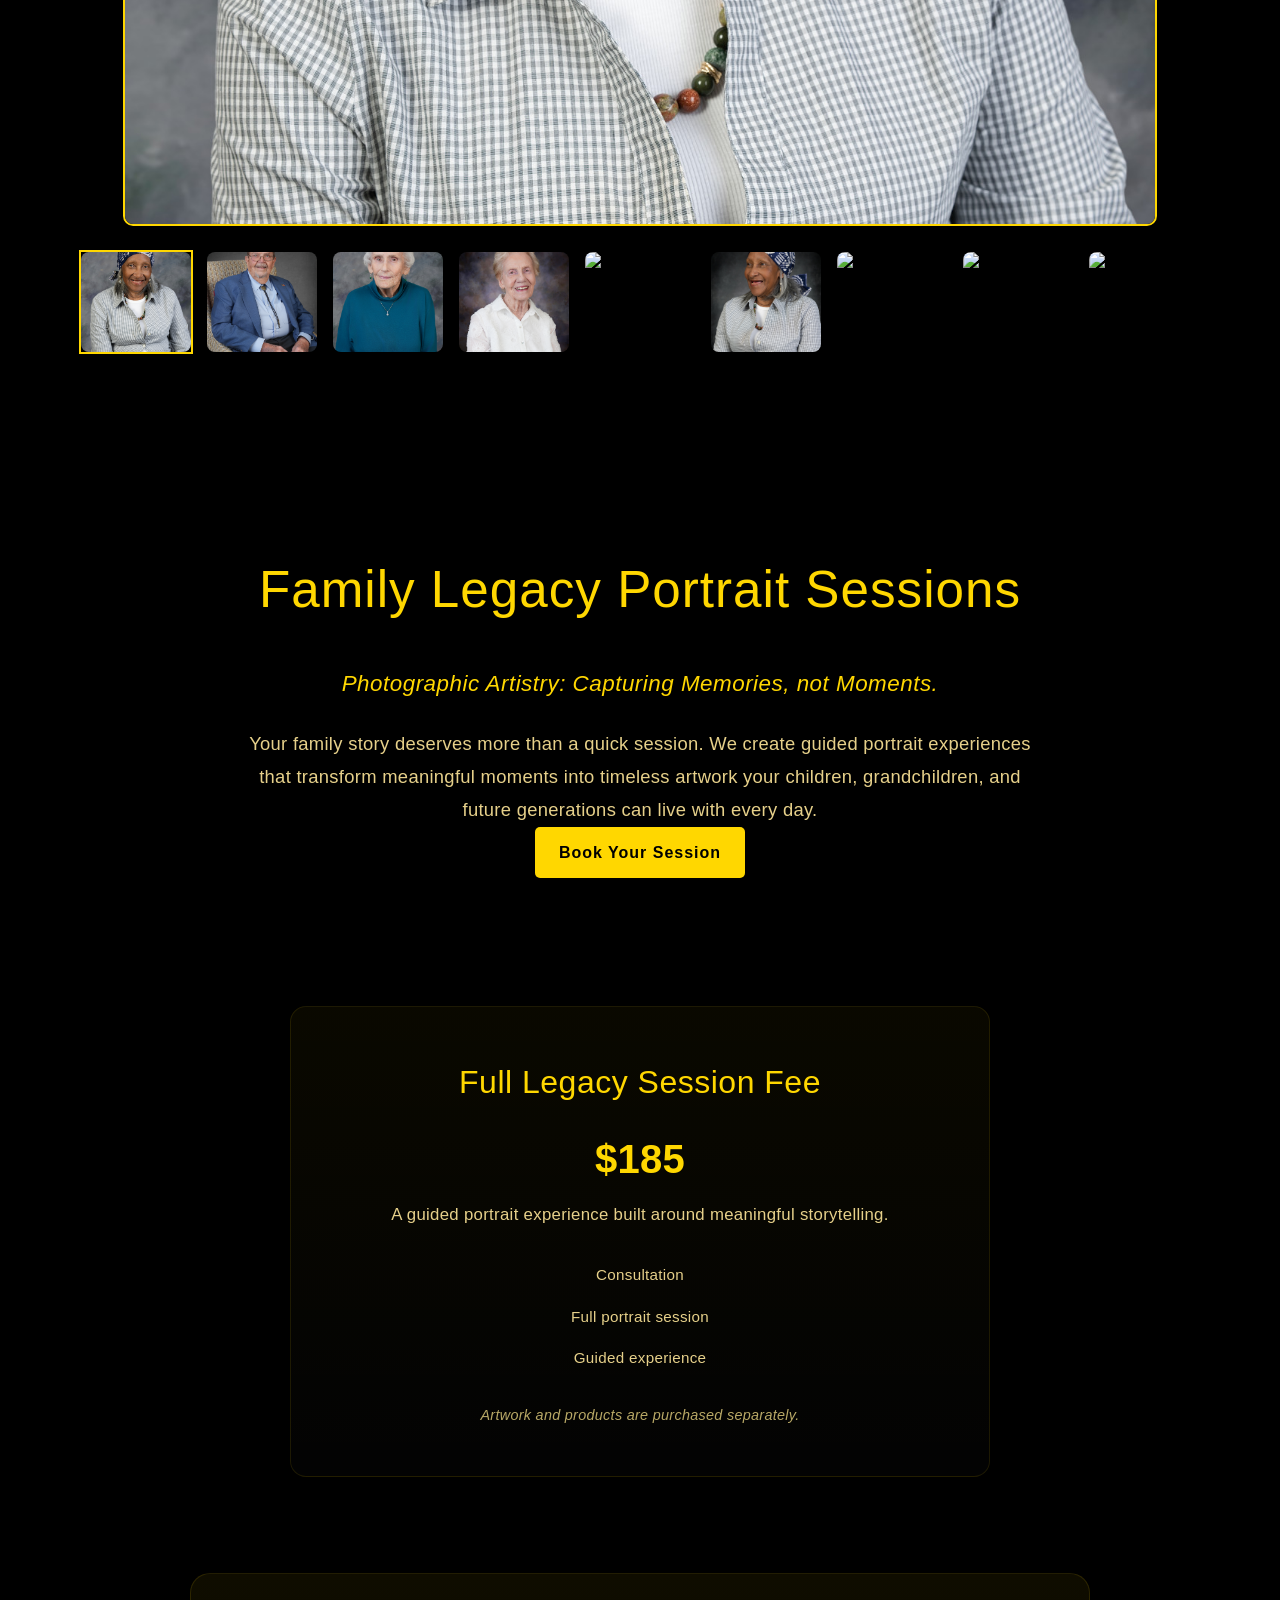
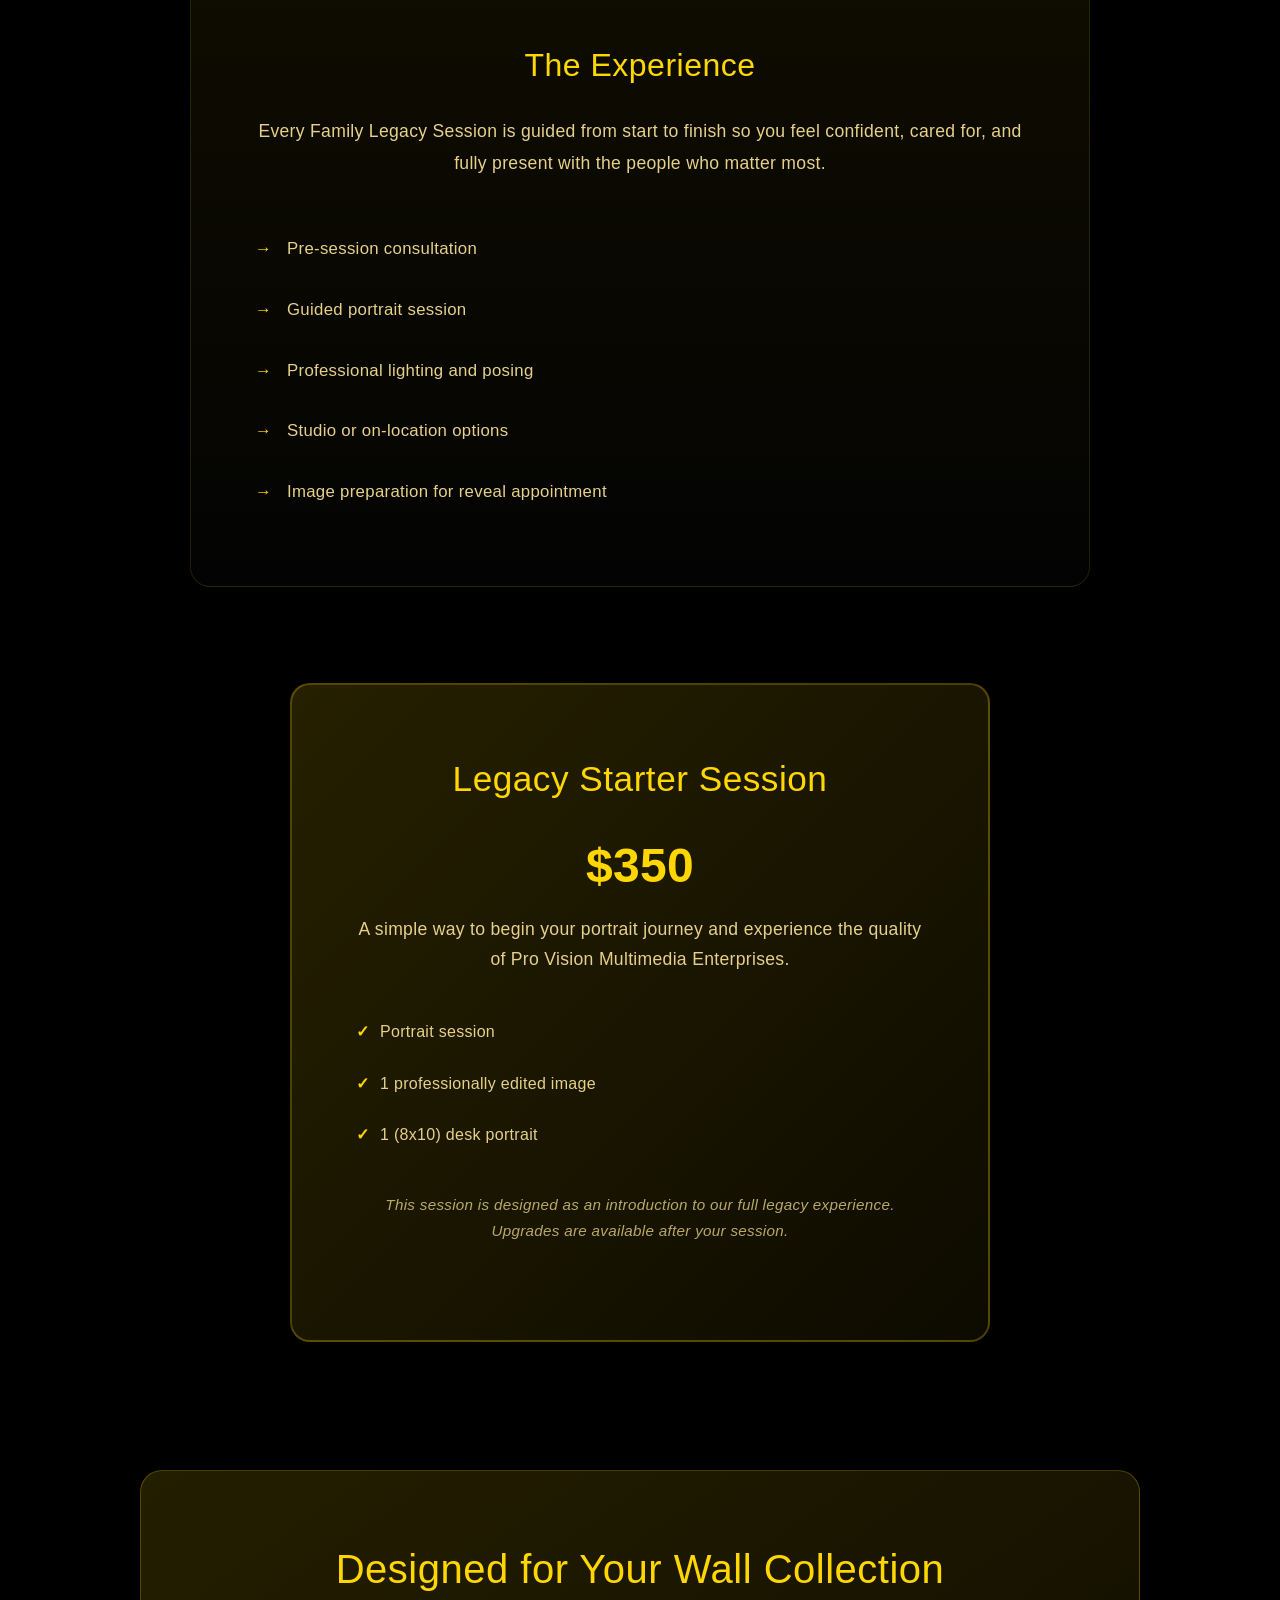
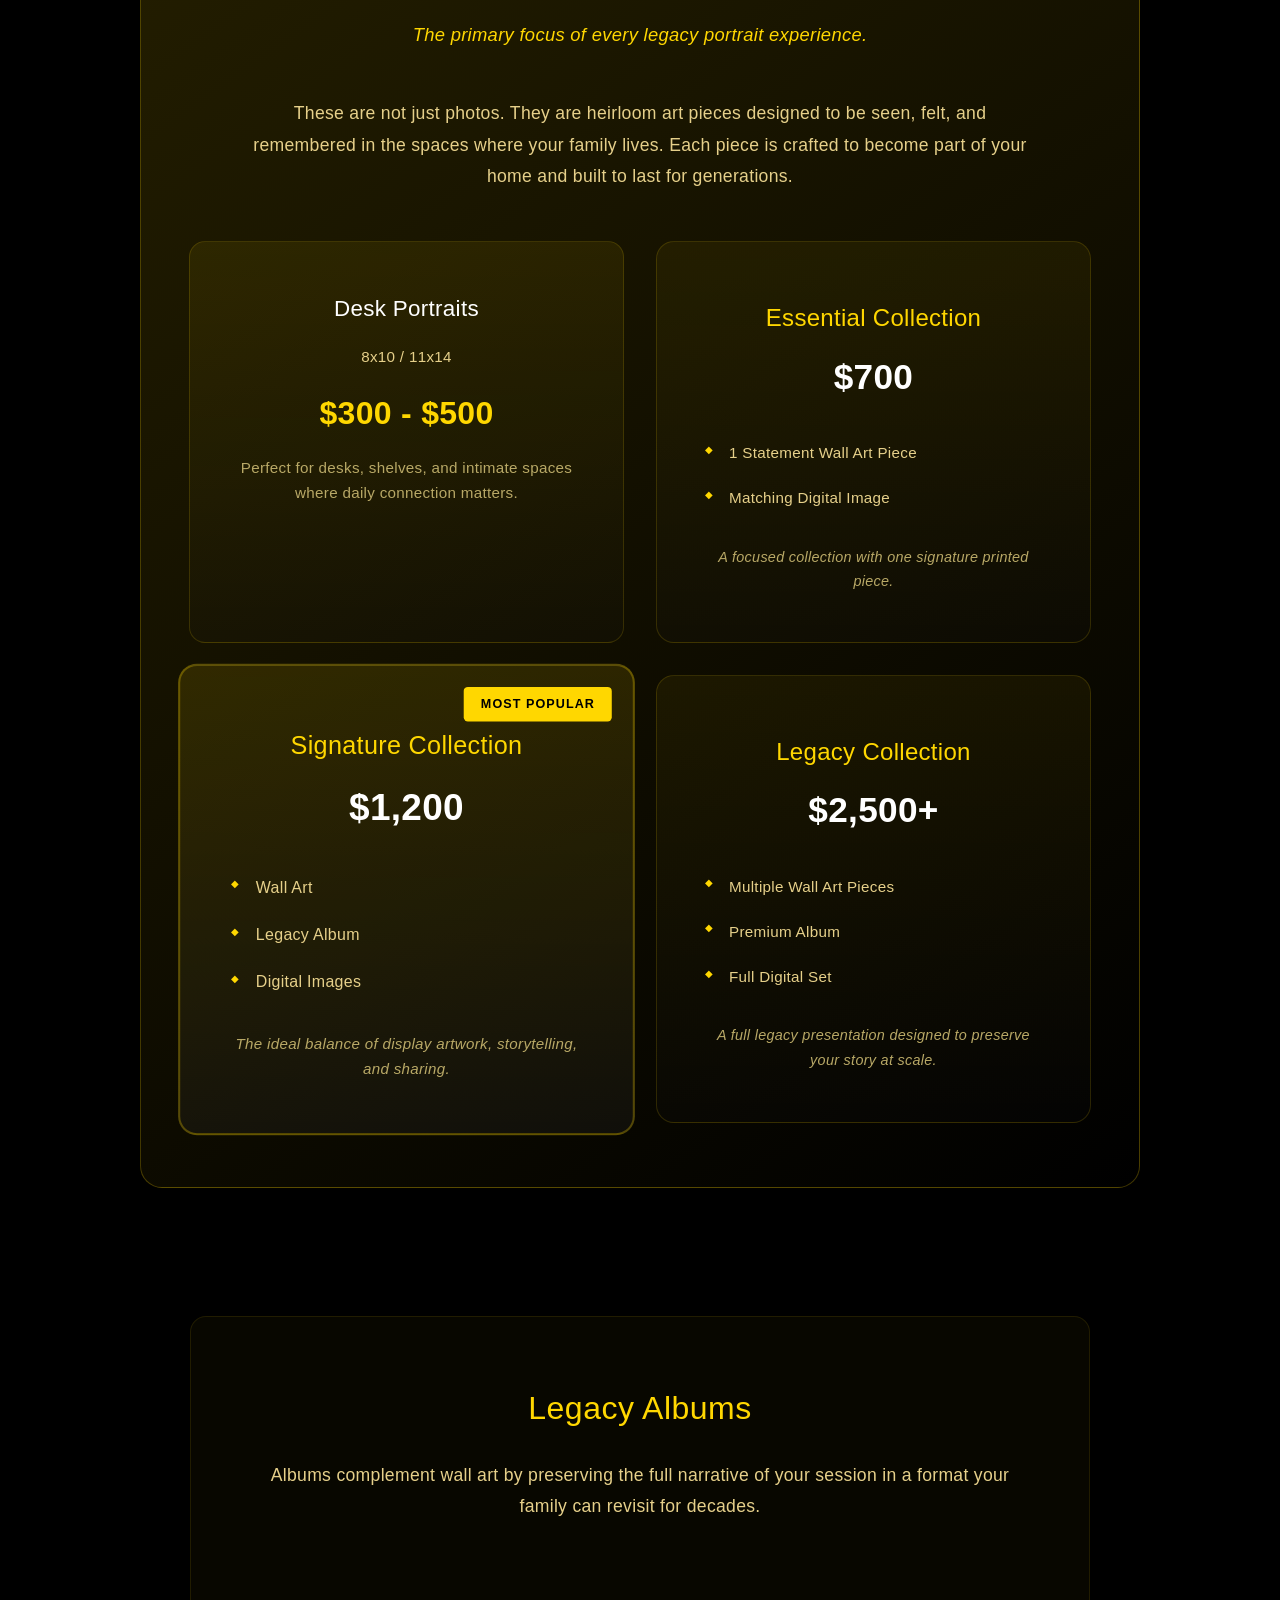
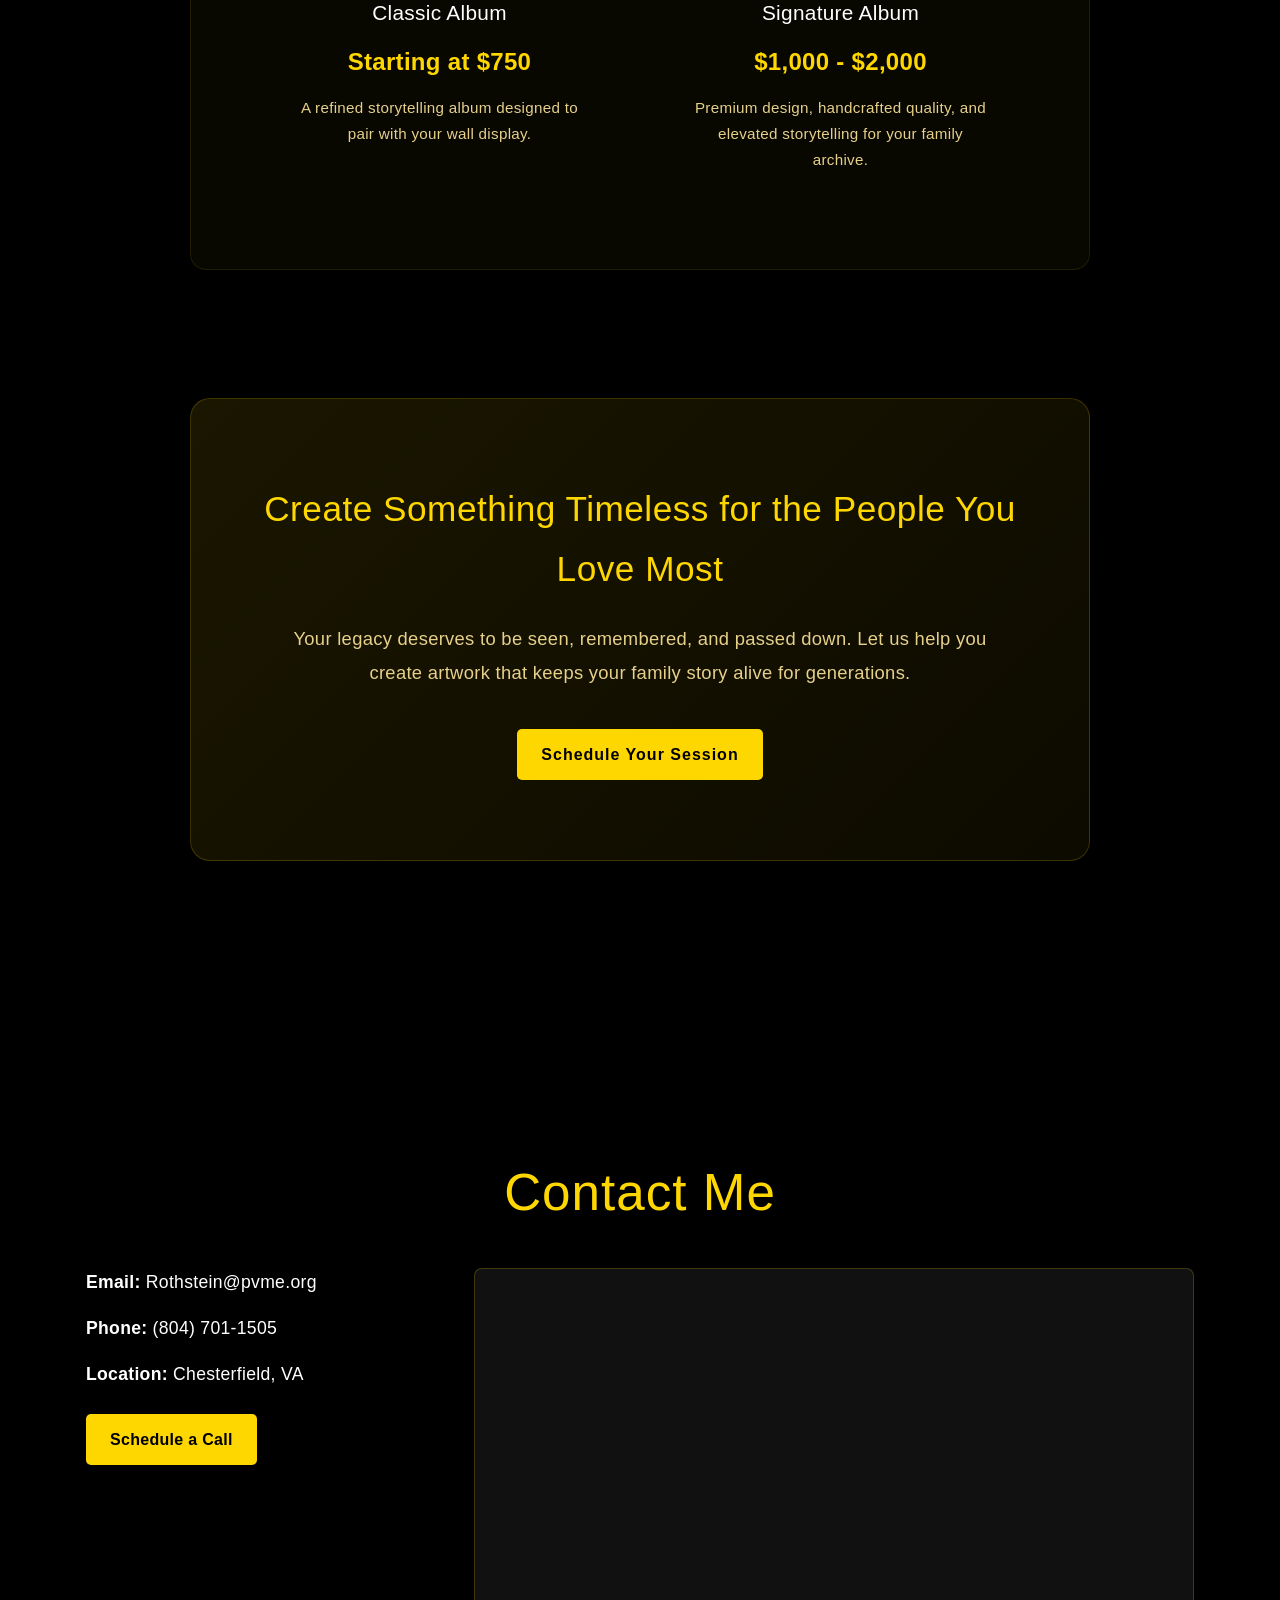
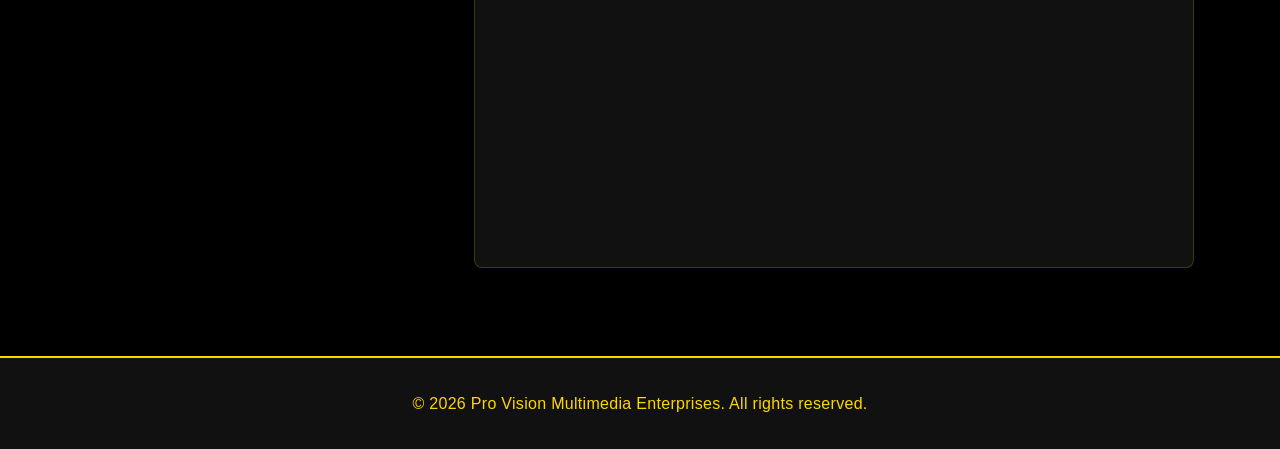
==== commit 7812a114: "Move and enlarge logo in hero top-left" ====
--- a/index.html
+++ b/index.html
@@ -9,9 +9,6 @@
 <body>
     <header>
         <nav>
-            <div class="logo">
-                <img src="images/031824-Logo.png" alt="Pro Vision Multimedia Enterprises Logo" class="logo-img">
-            </div>
             <ul>
                 <li><a href="#home">Home</a></li>
                 <li><a href="#about">About</a></li>
@@ -23,6 +20,9 @@
     </header>
 
     <section id="home" class="hero">
+        <div class="hero-logo">
+            <img src="images/031824-Logo.png" alt="Pro Vision Multimedia Enterprises Logo" class="hero-logo-img">
+        </div>
         <div class="hero-content">
             <h1>Preserving Your Legacy</h1>
             <p class="tagline">Can I capture yours?</p>
@@ -252,6 +252,7 @@
                     <p><strong>Email:</strong> Rothstein@pvme.org</p>
                     <p><strong>Phone:</strong> (804) 701-1505</p>
                     <p><strong>Location:</strong> Chesterfield, VA</p>
+                    <a class="btn contact-cta" href="https://pvme.17hats.com/p#/scheduling/fztpvtggknwfbcddssvtwzhrvcwszngn">Schedule a Call</a>
                 </div>
                 <div class="contact-form-embed">
                     <iframe name="lc_contact_form" frameborder="0" width="100%" height="600" src="https://PVME.17hats.com/p#/embed/1bEYB6ASFDSu"></iframe>
--- a/style.css
+++ b/style.css
@@ -31,21 +31,11 @@
 
 nav {
     display: flex;
-    justify-content: space-between;
+    justify-content: center;
     align-items: center;
     padding: 1rem 2rem;
 }
 
-.logo {
-    display: flex;
-    align-items: center;
-}
-
-.logo-img {
-    height: 50px;
-    width: auto;
-}
-
 nav ul {
     display: flex;
     list-style: none;
@@ -68,6 +58,7 @@
 
 /* Hero Section */
 .hero {
+    position: relative;
     display: flex;
     align-items: center;
     justify-content: center;
@@ -80,6 +71,19 @@
     padding-top: 80px;
 }
 
+.hero-logo {
+    position: absolute;
+    top: 96px;
+    left: 2.5rem;
+    z-index: 2;
+}
+
+.hero-logo-img {
+    height: 120px;
+    width: auto;
+    filter: drop-shadow(0 6px 16px rgba(0, 0, 0, 0.5));
+}
+
 .hero-content {
     flex: 0 1 500px;
     padding: 1rem 0.5rem 1rem 1rem;
@@ -200,7 +204,8 @@
 
 .carousel-track {
     display: flex;
-    transition: transform 0.4s ease;
+    transition: transform 0.22s ease-out;
+    will-change: transform;
     list-style: none;
     padding: 0;
     margin: 0;
@@ -213,9 +218,9 @@
 
 .carousel-img {
     width: 100%;
-    height: 800px;
+    height: 920px;
     object-fit: cover;
-    object-position: center 50%;
+    object-position: center 20%;
     display: block;
 }
 
@@ -856,6 +861,10 @@
     margin-bottom: 1rem;
     font-size: 1.1rem;
     color: #FFFFFF;
+}
+
+.contact-cta {
+    margin-top: 0.5rem;
 }
 
 .contact-form {
@@ -946,6 +955,16 @@
         gap: 1rem;
         padding-left: 1rem;
         padding-right: 1rem;
+        padding-top: 140px;
+    }
+
+    .hero-logo {
+        top: 86px;
+        left: 1rem;
+    }
+
+    .hero-logo-img {
+        height: 88px;
     }
 
     .hero-content,
@@ -997,6 +1016,11 @@
         width: auto;
     }
 
+    .carousel-img {
+        height: 620px;
+        object-position: center 18%;
+    }
+
     .wall-art-section,
     .albums-section,
     .session-fee-section,
@@ -1006,7 +1030,4 @@
         padding: 2rem 1.25rem;
     }
 
-    .logo-img {
-        height: 40px;
-    }
 }
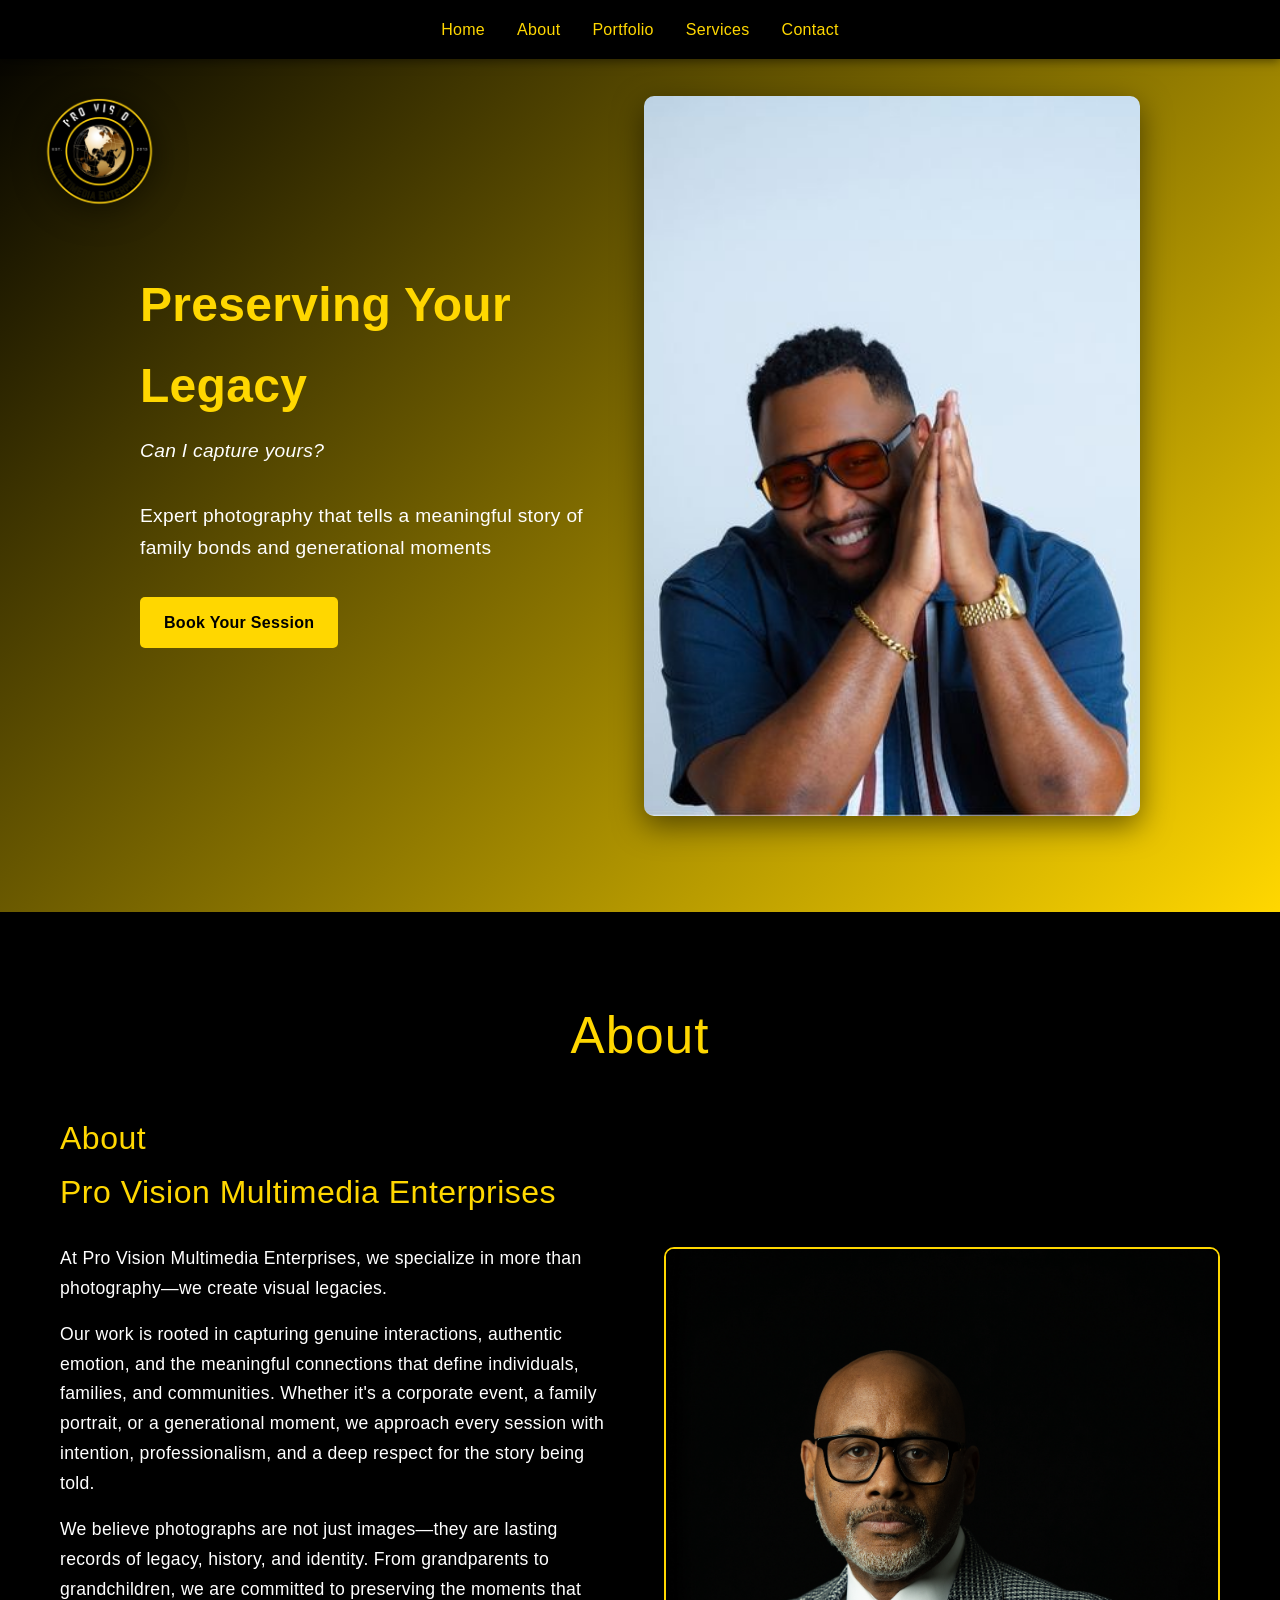
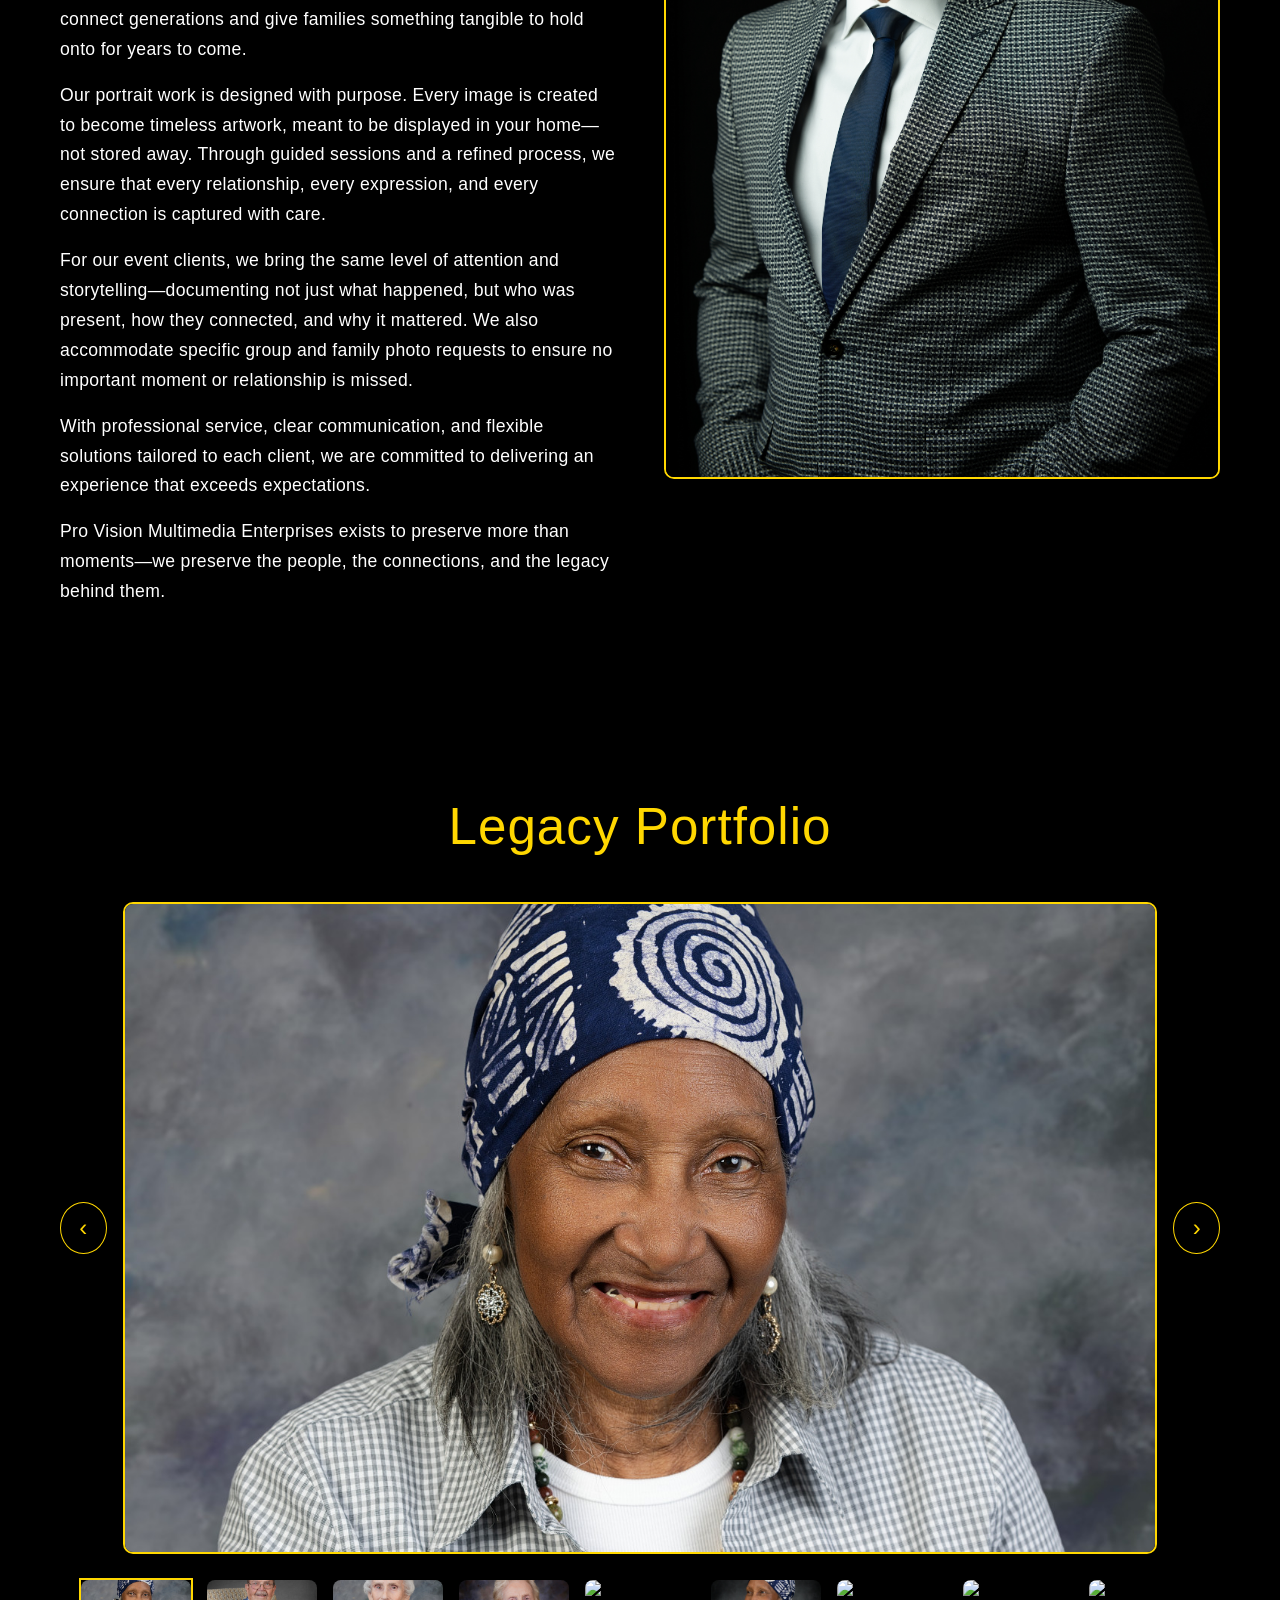
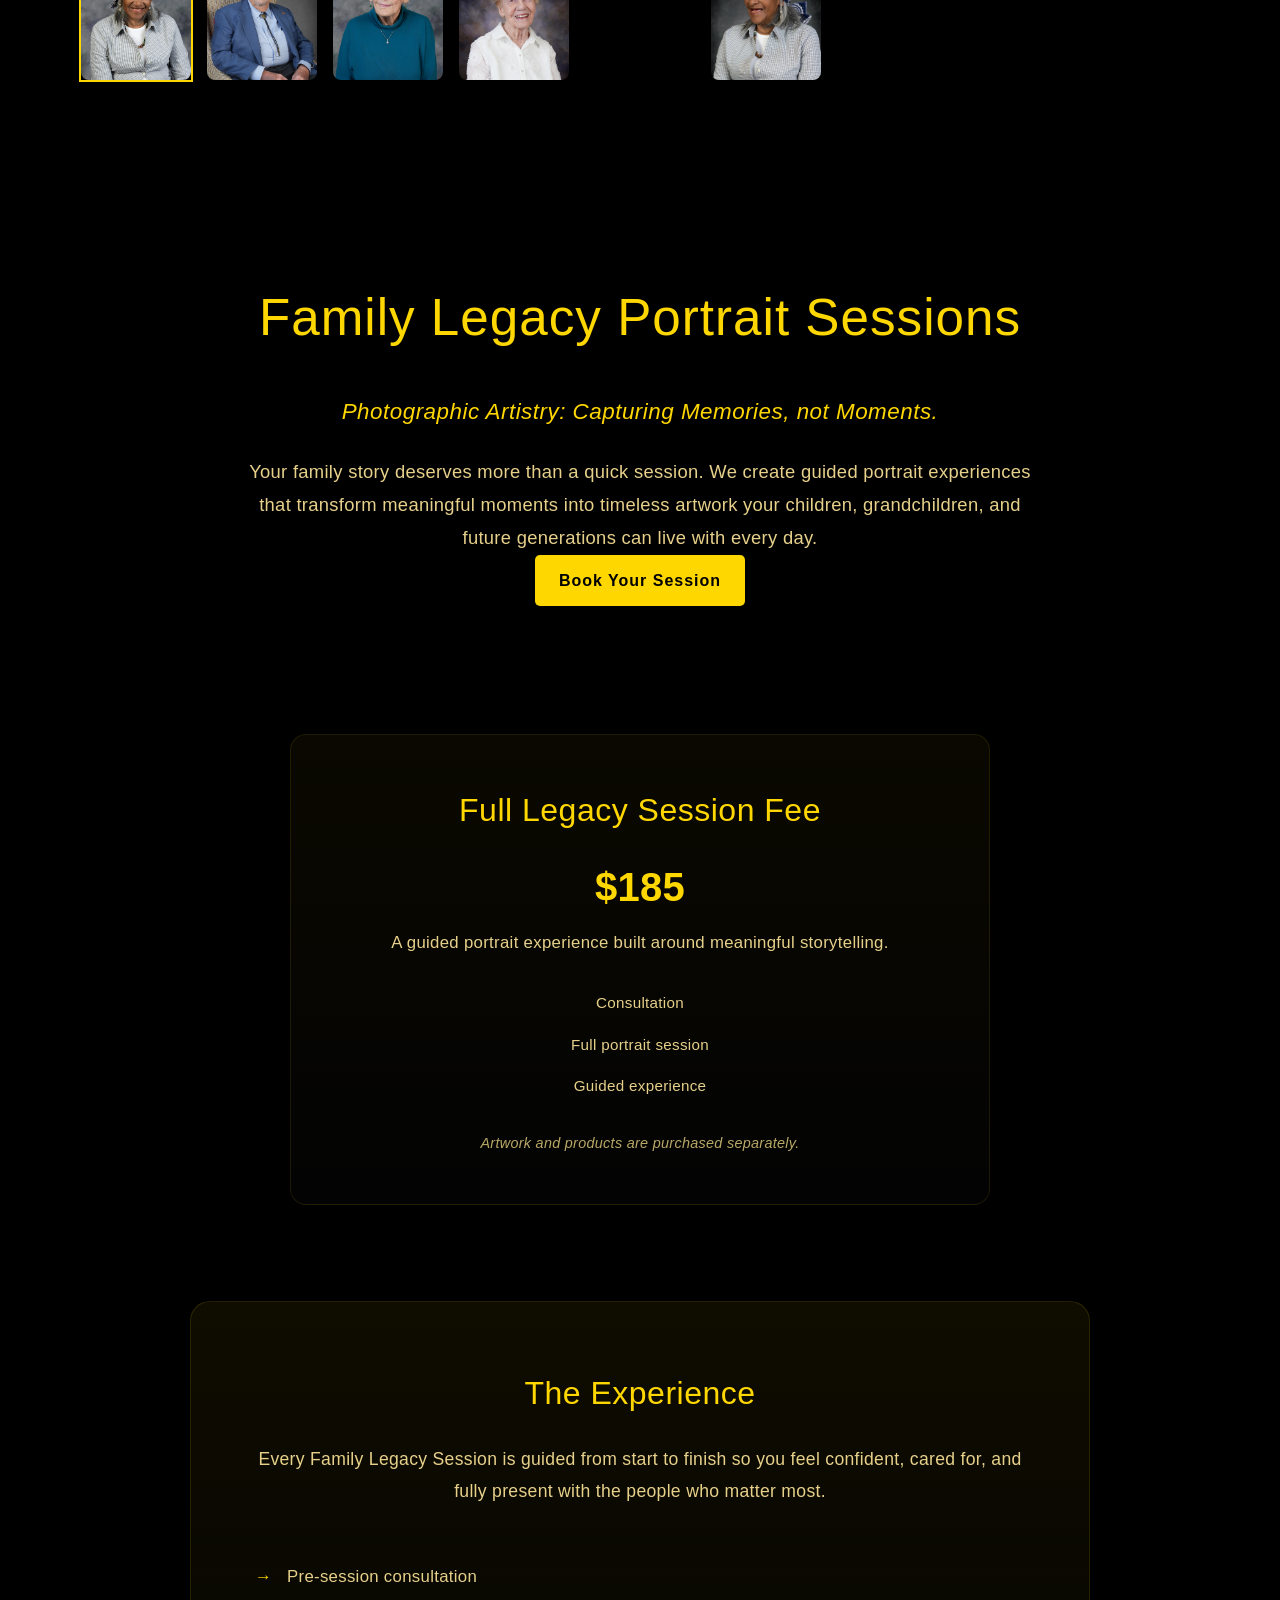
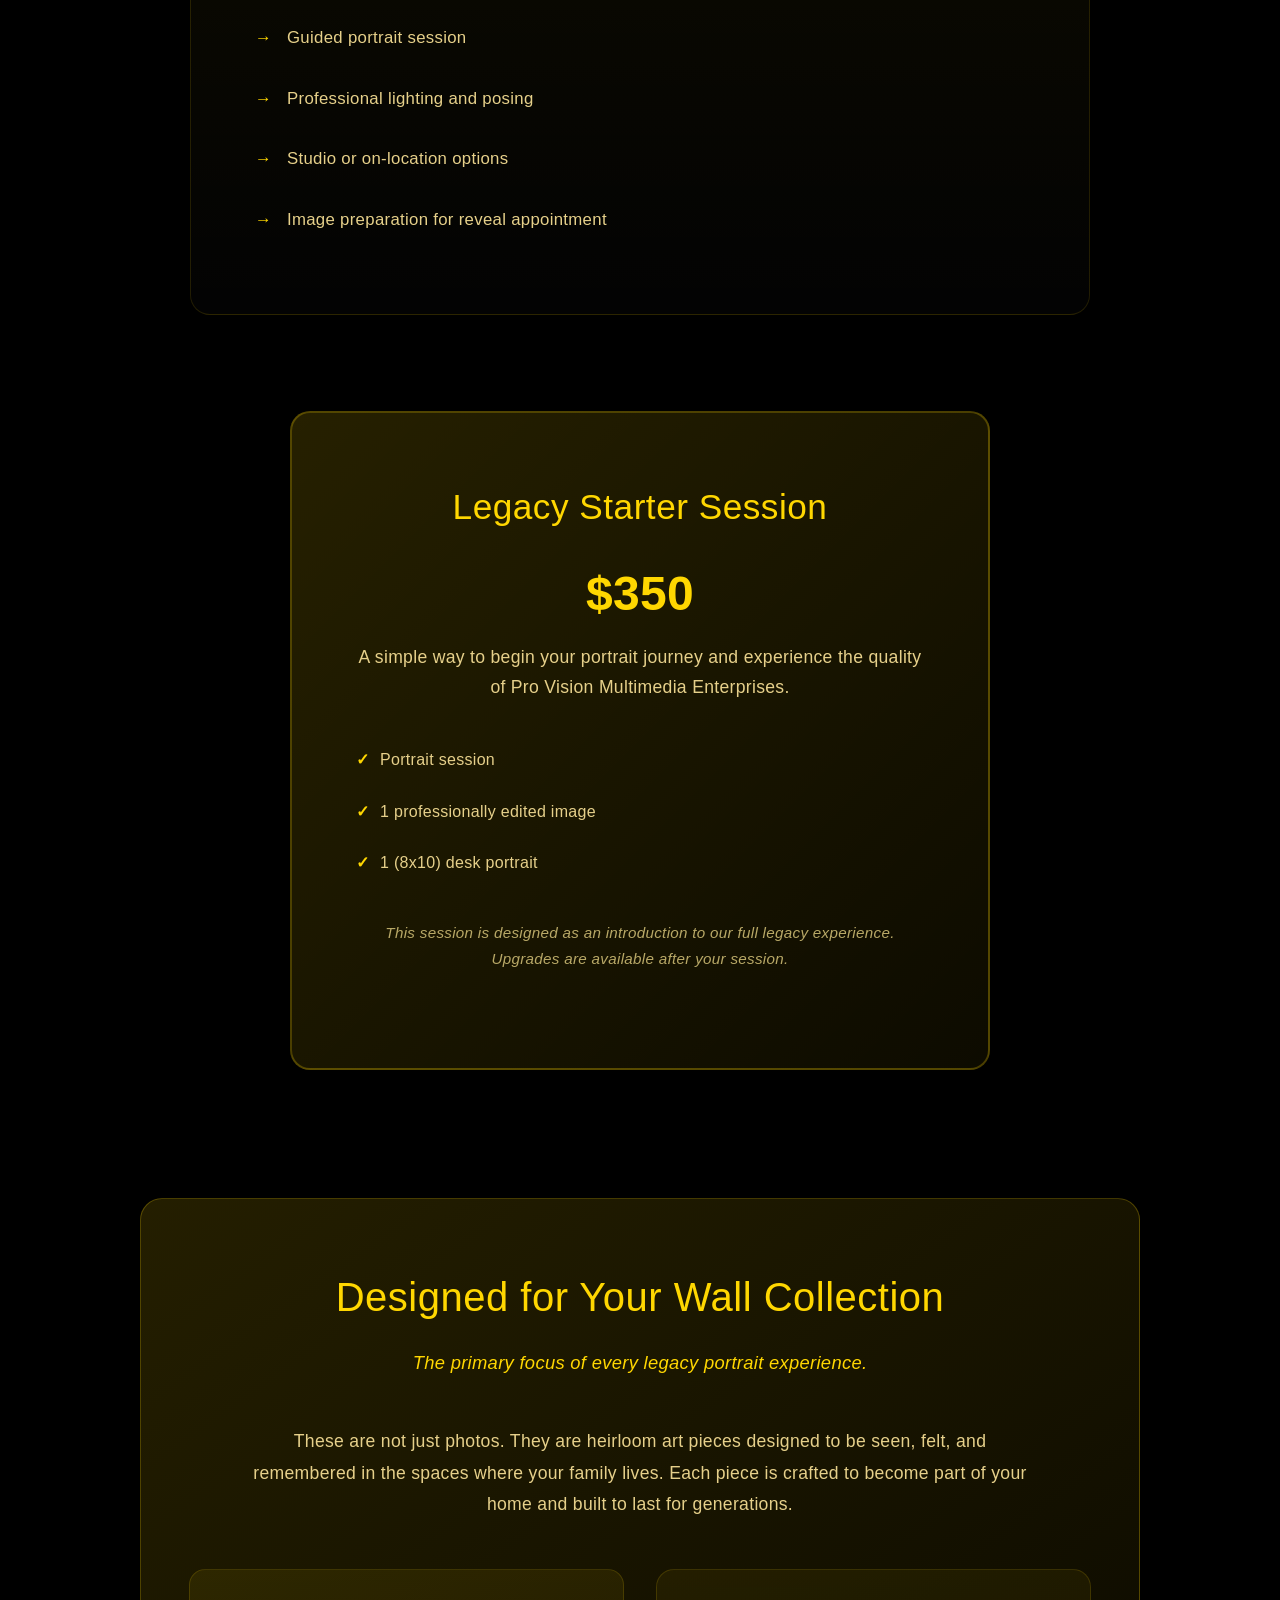
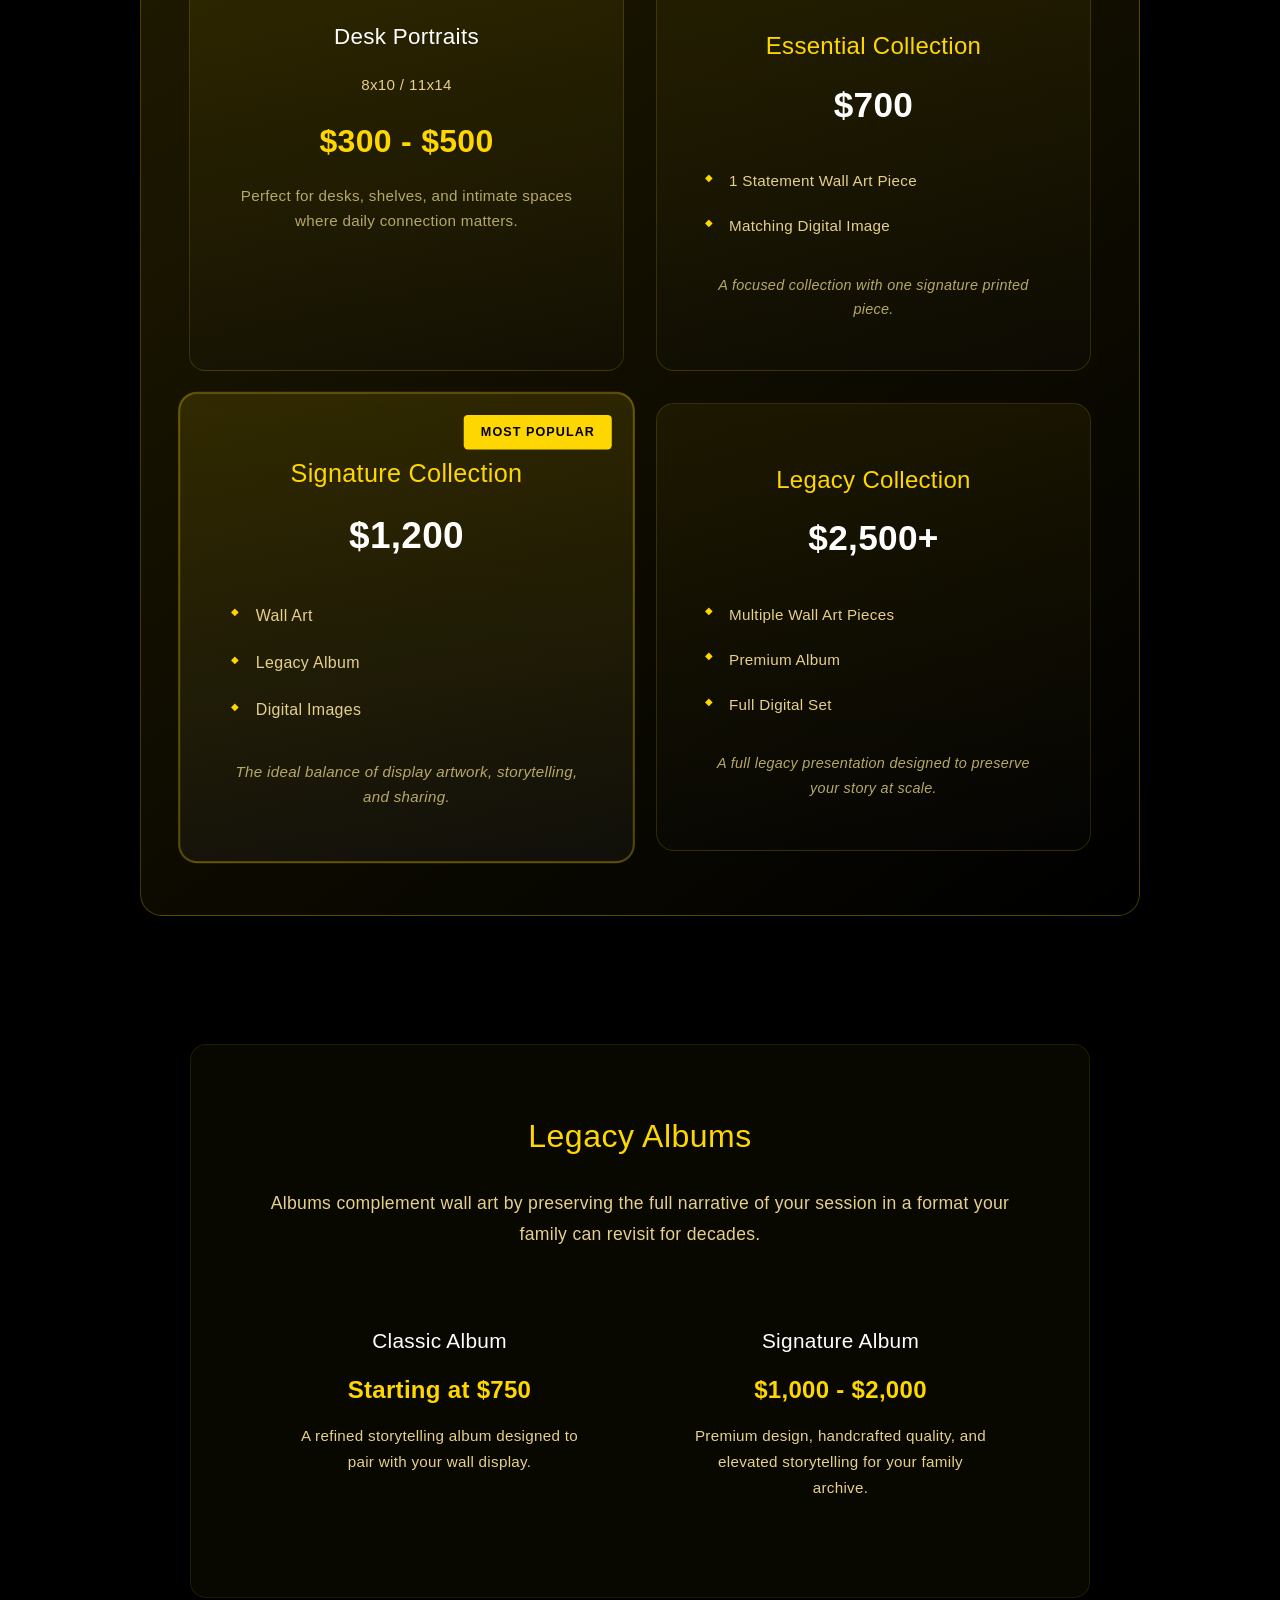
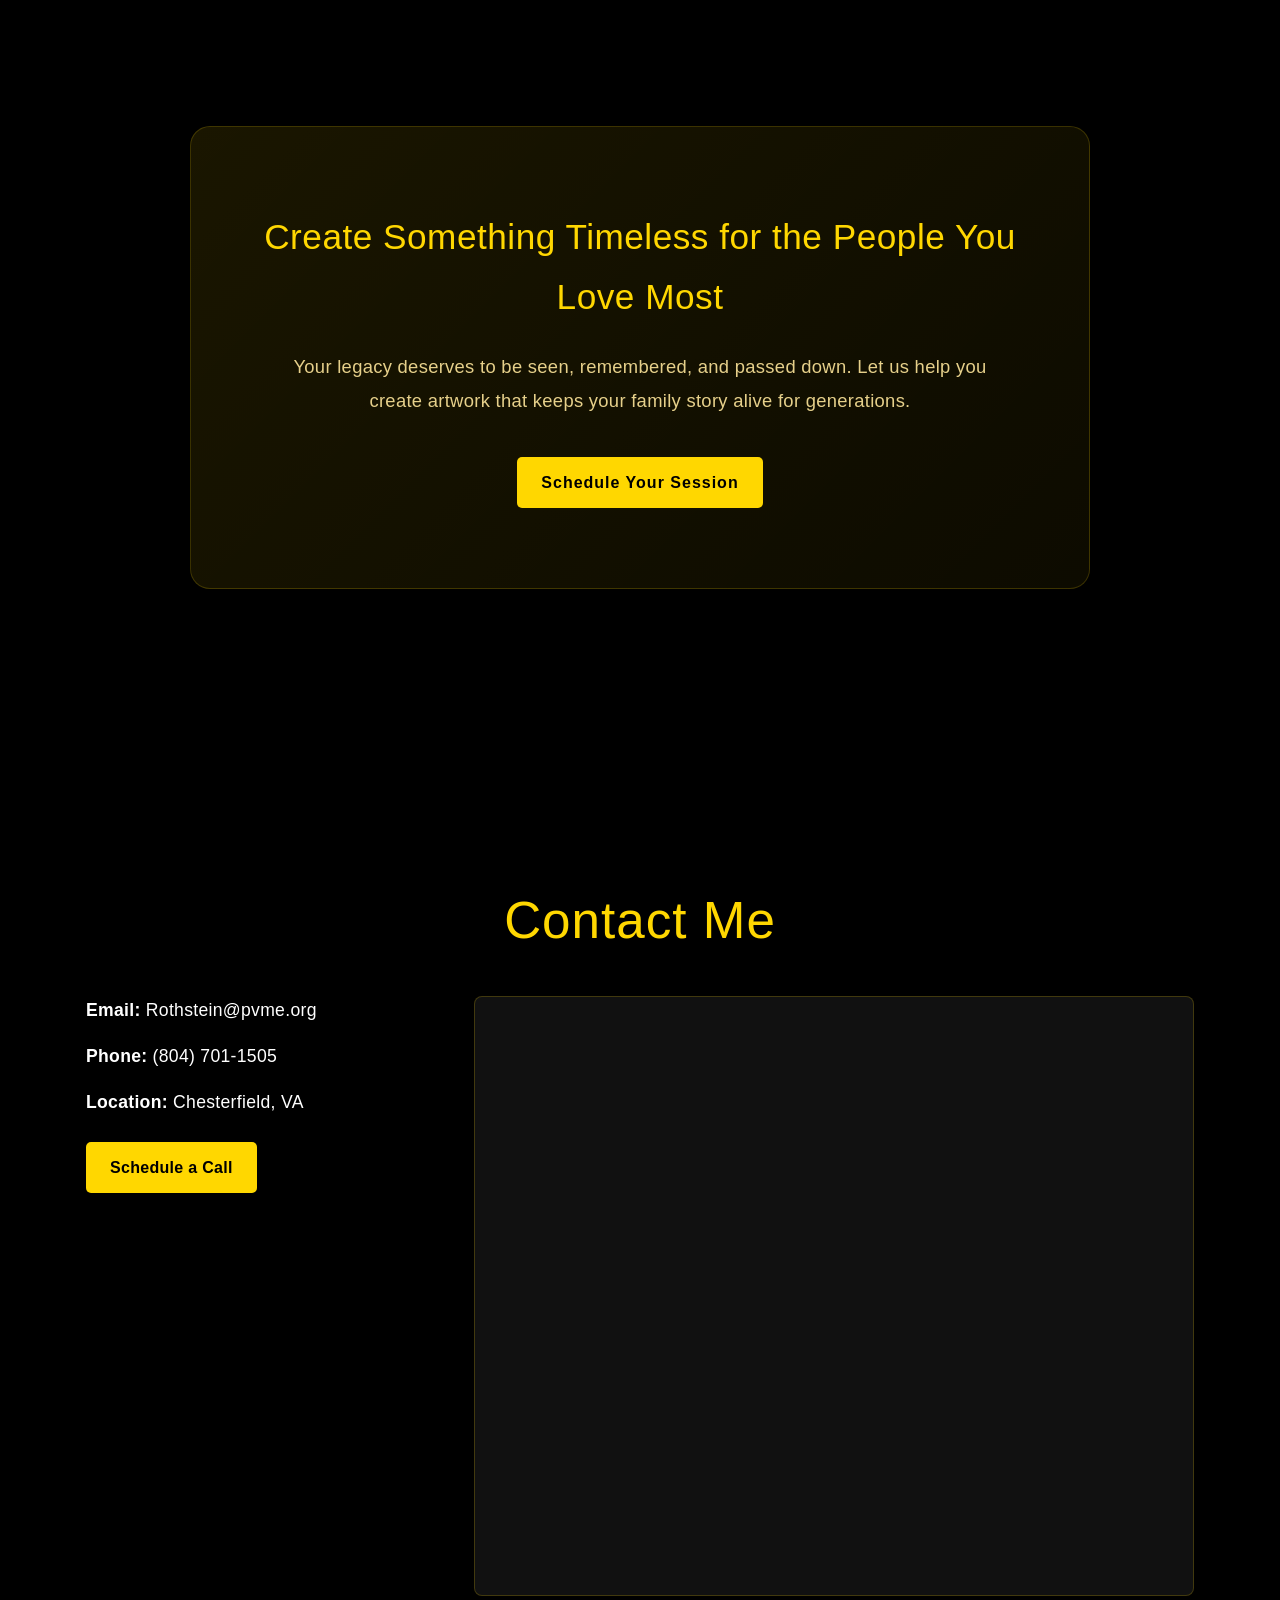
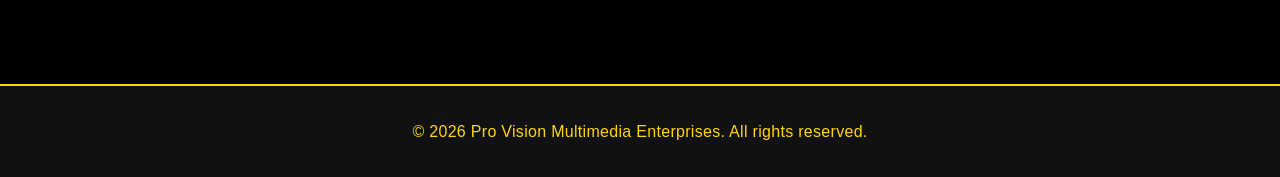
==== commit 99d0415f: "Improve responsiveness and page-load performance" ====
--- a/index.html
+++ b/index.html
@@ -4,6 +4,7 @@
     <meta charset="UTF-8">
     <meta name="viewport" content="width=device-width, initial-scale=1.0">
     <title>Pro Vision Multimedia Enterprises - Preserving Your Legacy</title>
+    <link rel="preconnect" href="https://PVME.17hats.com" crossorigin>
     <link rel="stylesheet" href="style.css">
 </head>
 <body>
@@ -21,7 +22,7 @@
 
     <section id="home" class="hero">
         <div class="hero-logo">
-            <img src="images/031824-Logo.png" alt="Pro Vision Multimedia Enterprises Logo" class="hero-logo-img">
+            <img src="images/031824-Logo.png" alt="Pro Vision Multimedia Enterprises Logo" class="hero-logo-img" decoding="async">
         </div>
         <div class="hero-content">
             <h1>Preserving Your Legacy</h1>
@@ -30,7 +31,7 @@
             <a href="#contact" class="btn">Book Your Session</a>
         </div>
         <div class="hero-image">
-            <img src="images/Roth_Hero.jpg" alt="Professional portrait example">
+            <img src="images/Roth_Hero.jpg" alt="Professional portrait example" fetchpriority="high" decoding="async">
         </div>
     </section>
 
@@ -49,7 +50,7 @@
                     <p>Pro Vision Multimedia Enterprises exists to preserve more than moments—we preserve the people, the connections, and the legacy behind them.</p>
                 </div>
                 <div class="about-image">
-                    <img src="images/RothsteinJr-57.jpg" alt="Featured portrait">
+                    <img src="images/RothsteinJr-57.jpg" alt="Featured portrait" loading="lazy" decoding="async">
                 </div>
             </div>
         </div>
@@ -63,31 +64,31 @@
                 <div class="carousel-track-container">
                     <ul class="carousel-track">
                         <li class="carousel-slide current-slide">
-                            <img class="carousel-img" src="images/RNC00276.jpg" alt="Portrait sample">
-                        </li>
-                        <li class="carousel-slide">
-                            <img class="carousel-img" src="images/Bellegrade-Final2.jpg" alt="Family portrait sample">
-                        </li>
-                        <li class="carousel-slide">
-                            <img class="carousel-img" src="images/Bellegrade-Final3.jpg" alt="Event portrait sample">
-                        </li>
-                        <li class="carousel-slide">
-                            <img class="carousel-img" src="images/Bellegrade-Final4.jpg" alt="Generational portrait sample">
-                        </li>
-                        <li class="carousel-slide">
-                            <img class="carousel-img" src="images/Emma_Karinicic.jpeg" alt="Portrait sample">
-                        </li>
-                        <li class="carousel-slide">
-                            <img class="carousel-img" src="images/Mrs_Payne_8x1056.jpg" alt="Portrait sample">
-                        </li>
-                        <li class="carousel-slide">
-                            <img class="carousel-img" src="images/Cover.jpg" alt="Portrait sample">
-                        </li>
-                        <li class="carousel-slide">
-                            <img class="carousel-img" src="images/Ells Christmas Photos-20.jpg" alt="Portrait sample">
-                        </li>
-                        <li class="carousel-slide">
-                            <img class="carousel-img" src="images/Ells_Conway_Final.jpg" alt="Portrait sample">
+                            <img class="carousel-img" src="images/RNC00276.jpg" alt="Portrait sample" decoding="async">
+                        </li>
+                        <li class="carousel-slide">
+                            <img class="carousel-img" src="images/Bellegrade-Final2.jpg" alt="Family portrait sample" loading="lazy" decoding="async">
+                        </li>
+                        <li class="carousel-slide">
+                            <img class="carousel-img" src="images/Bellegrade-Final3.jpg" alt="Event portrait sample" loading="lazy" decoding="async">
+                        </li>
+                        <li class="carousel-slide">
+                            <img class="carousel-img" src="images/Bellegrade-Final4.jpg" alt="Generational portrait sample" loading="lazy" decoding="async">
+                        </li>
+                        <li class="carousel-slide">
+                            <img class="carousel-img" src="images/Emma_Karinicic.jpeg" alt="Portrait sample" loading="lazy" decoding="async">
+                        </li>
+                        <li class="carousel-slide">
+                            <img class="carousel-img" src="images/Mrs_Payne_8x1056.jpg" alt="Portrait sample" loading="lazy" decoding="async">
+                        </li>
+                        <li class="carousel-slide">
+                            <img class="carousel-img" src="images/Cover.jpg" alt="Portrait sample" loading="lazy" decoding="async">
+                        </li>
+                        <li class="carousel-slide">
+                            <img class="carousel-img" src="images/Ells Christmas Photos-20.jpg" alt="Portrait sample" loading="lazy" decoding="async">
+                        </li>
+                        <li class="carousel-slide">
+                            <img class="carousel-img" src="images/Ells_Conway_Final.jpg" alt="Portrait sample" loading="lazy" decoding="async">
                         </li>
                     </ul>
                 </div>
@@ -95,31 +96,31 @@
             </div>
             <div class="carousel-thumbnails">
                 <button class="thumbnail current-thumbnail" data-index="0">
-                    <img src="images/RNC00276.jpg" alt="Thumbnail 1">
+                    <img src="images/RNC00276.jpg" alt="Thumbnail 1" loading="lazy" decoding="async">
                 </button>
                 <button class="thumbnail" data-index="1">
-                    <img src="images/Bellegrade-Final2.jpg" alt="Thumbnail 2">
+                    <img src="images/Bellegrade-Final2.jpg" alt="Thumbnail 2" loading="lazy" decoding="async">
                 </button>
                 <button class="thumbnail" data-index="2">
-                    <img src="images/Bellegrade-Final3.jpg" alt="Thumbnail 3">
+                    <img src="images/Bellegrade-Final3.jpg" alt="Thumbnail 3" loading="lazy" decoding="async">
                 </button>
                 <button class="thumbnail" data-index="3">
-                    <img src="images/Bellegrade-Final4.jpg" alt="Thumbnail 4">
+                    <img src="images/Bellegrade-Final4.jpg" alt="Thumbnail 4" loading="lazy" decoding="async">
                 </button>
                 <button class="thumbnail" data-index="4">
-                    <img src="images/Emma_Karinicic.jpeg" alt="Thumbnail 5">
+                    <img src="images/Emma_Karinicic.jpeg" alt="Thumbnail 5" loading="lazy" decoding="async">
                 </button>
                 <button class="thumbnail" data-index="5">
-                    <img src="images/Mrs_Payne_8x1056.jpg" alt="Thumbnail 6">
+                    <img src="images/Mrs_Payne_8x1056.jpg" alt="Thumbnail 6" loading="lazy" decoding="async">
                 </button>
                 <button class="thumbnail" data-index="6">
-                    <img src="images/Cover.jpg" alt="Thumbnail 7">
+                    <img src="images/Cover.jpg" alt="Thumbnail 7" loading="lazy" decoding="async">
                 </button>
                 <button class="thumbnail" data-index="7">
-                    <img src="images/Ells Christmas Photos-20.jpg" alt="Thumbnail 8">
+                    <img src="images/Ells Christmas Photos-20.jpg" alt="Thumbnail 8" loading="lazy" decoding="async">
                 </button>
                 <button class="thumbnail" data-index="8">
-                    <img src="images/Ells_Conway_Final.jpg" alt="Thumbnail 9">
+                    <img src="images/Ells_Conway_Final.jpg" alt="Thumbnail 9" loading="lazy" decoding="async">
                 </button>
             </div>
         </div>
@@ -252,10 +253,10 @@
                     <p><strong>Email:</strong> Rothstein@pvme.org</p>
                     <p><strong>Phone:</strong> (804) 701-1505</p>
                     <p><strong>Location:</strong> Chesterfield, VA</p>
-                    <a class="btn contact-cta" href="https://pvme.17hats.com/p#/scheduling/fztpvtggknwfbcddssvtwzhrvcwszngn">Schedule a Call</a>
+                    <a class="btn contact-cta" href="https://pvme.17hats.com/p#/scheduling/fztpvtggknwfbcddssvtwzhrvcwszngn" target="_blank" rel="noopener noreferrer">Schedule a Call</a>
                 </div>
                 <div class="contact-form-embed">
-                    <iframe name="lc_contact_form" frameborder="0" width="100%" height="600" src="https://PVME.17hats.com/p#/embed/1bEYB6ASFDSu"></iframe>
+                    <iframe name="lc_contact_form" frameborder="0" width="100%" height="600" loading="lazy" src="https://PVME.17hats.com/p#/embed/1bEYB6ASFDSu"></iframe>
                 </div>
             </div>
         </div>
--- a/style.css
+++ b/style.css
@@ -11,6 +11,7 @@
     color: #FFFFFF;
     background-color: #000000;
     letter-spacing: 0.3px;
+    overflow-x: hidden;
 }
 
 .container {
@@ -39,10 +40,13 @@
 nav ul {
     display: flex;
     list-style: none;
+    flex-wrap: wrap;
+    justify-content: center;
+    gap: 2rem;
 }
 
 nav ul li {
-    margin-left: 2rem;
+    margin-left: 0;
 }
 
 nav ul li a {
@@ -64,6 +68,7 @@
     justify-content: center;
     gap: 0.75rem;
     min-height: 100vh;
+    min-height: 100dvh;
     background: linear-gradient(135deg, #000000 0%, #FFD700 100%);
     color: white;
     padding-left: 2rem;
@@ -133,6 +138,7 @@
 section {
     padding: 5rem 0;
     background-color: #000000;
+    scroll-margin-top: 90px;
 }
 
 section h2 {
@@ -218,7 +224,7 @@
 
 .carousel-img {
     width: 100%;
-    height: 920px;
+    height: clamp(560px, 72vh, 920px);
     object-fit: cover;
     object-position: center 20%;
     display: block;
@@ -934,6 +940,49 @@
     border-top: 2px solid #FFD700;
 }
 
+@media (max-width: 1100px) {
+    nav ul {
+        gap: 1rem;
+    }
+
+    .hero-logo-img {
+        height: 100px;
+    }
+
+    .hero-content h1 {
+        font-size: 2.5rem;
+    }
+
+    .about-content {
+        gap: 2rem;
+    }
+
+    .contact-content {
+        gap: 2rem;
+    }
+}
+
+@media (max-width: 900px) {
+    .about-content,
+    .contact-content {
+        flex-direction: column;
+    }
+
+    .contact-content {
+        max-width: 100%;
+    }
+
+    .contact-info,
+    .contact-form-embed {
+        flex: 1 1 auto;
+        max-width: 100%;
+    }
+
+    .wall-art-options {
+        grid-template-columns: 1fr;
+    }
+}
+
 /* Responsive Design */
 @media (max-width: 768px) {
     nav {
@@ -946,7 +995,7 @@
     }
 
     nav ul li {
-        margin-left: 1rem;
+        margin-left: 0;
     }
 
     .hero {
@@ -982,21 +1031,6 @@
         max-height: 70vh;
     }
 
-    .about-content,
-    .contact-content {
-        flex-direction: column;
-    }
-
-    .contact-content {
-        max-width: 100%;
-    }
-
-    .contact-info,
-    .contact-form-embed {
-        flex: 1 1 auto;
-        max-width: 100%;
-    }
-
     .hero-content h1 {
         font-size: 2rem;
     }
@@ -1030,4 +1064,12 @@
         padding: 2rem 1.25rem;
     }
 
+}
+
+@media (prefers-reduced-motion: reduce) {
+    * {
+        animation: none !important;
+        transition: none !important;
+        scroll-behavior: auto !important;
+    }
 }
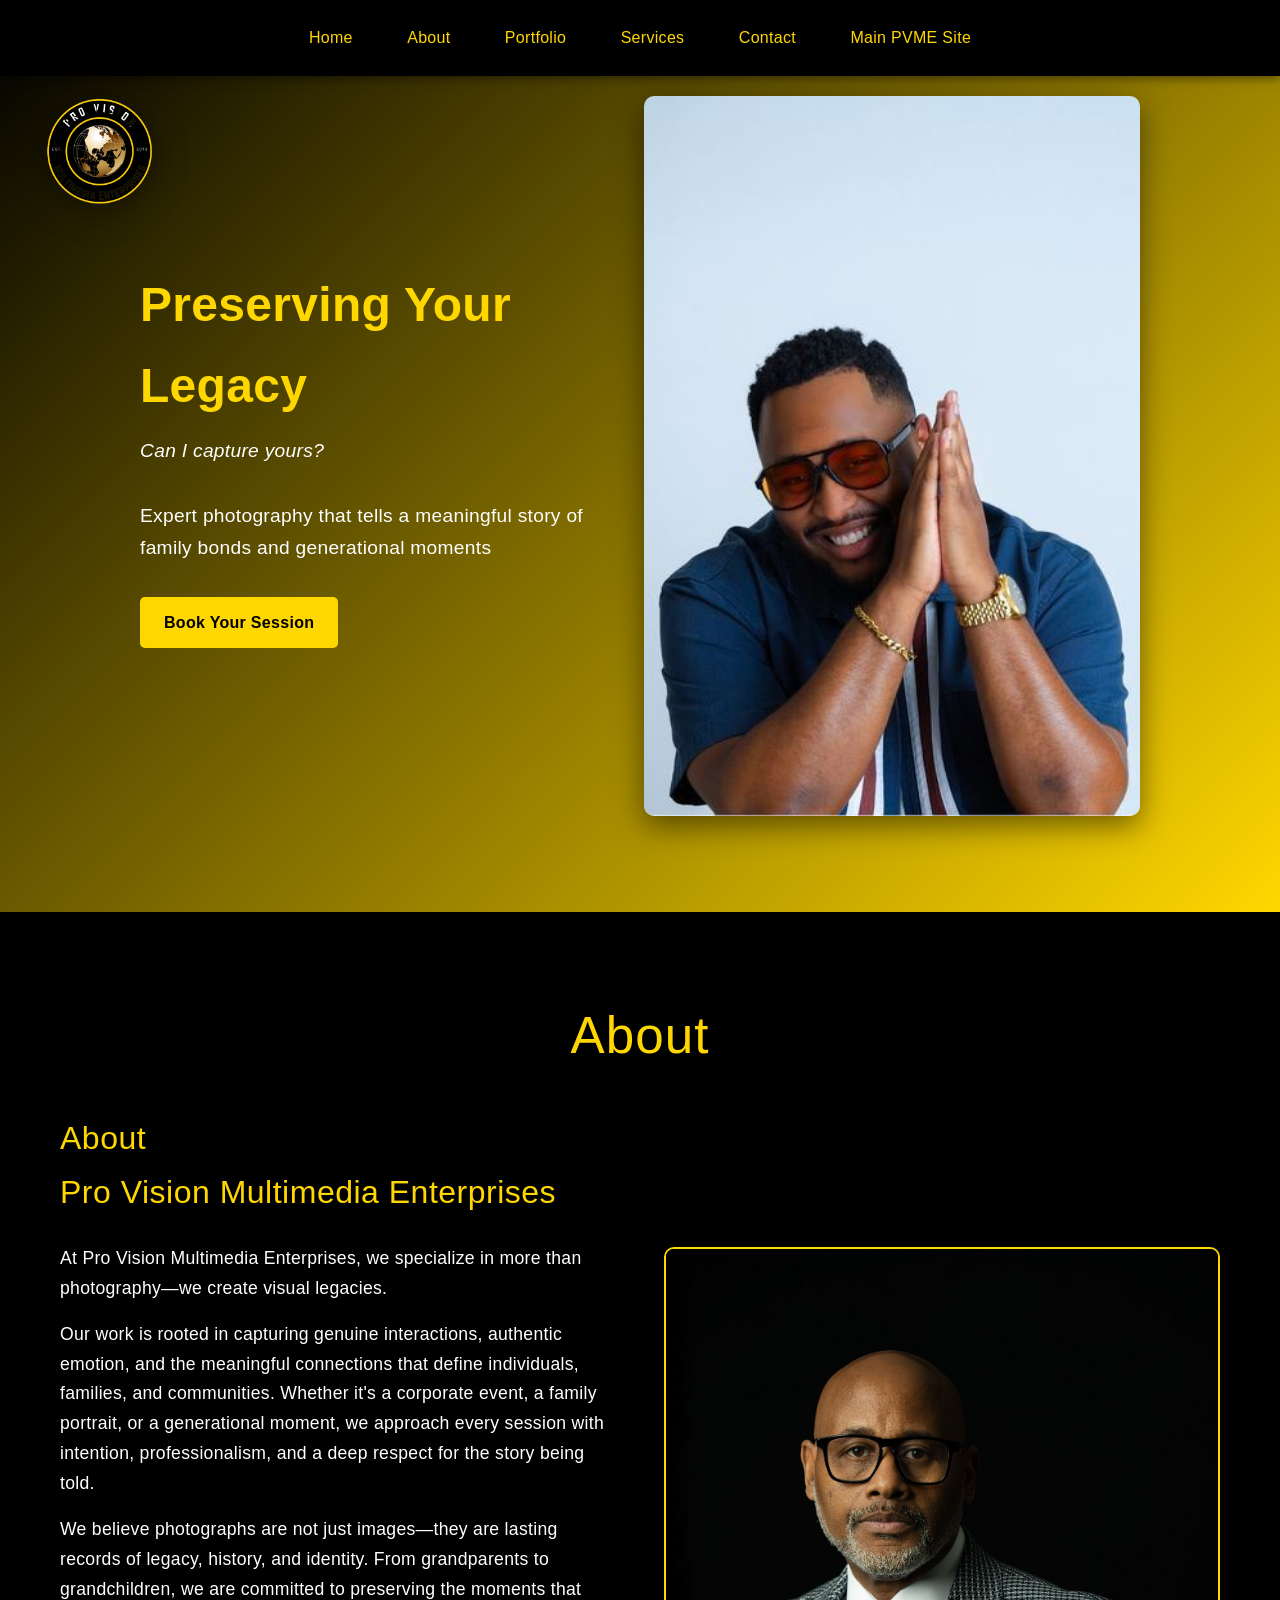
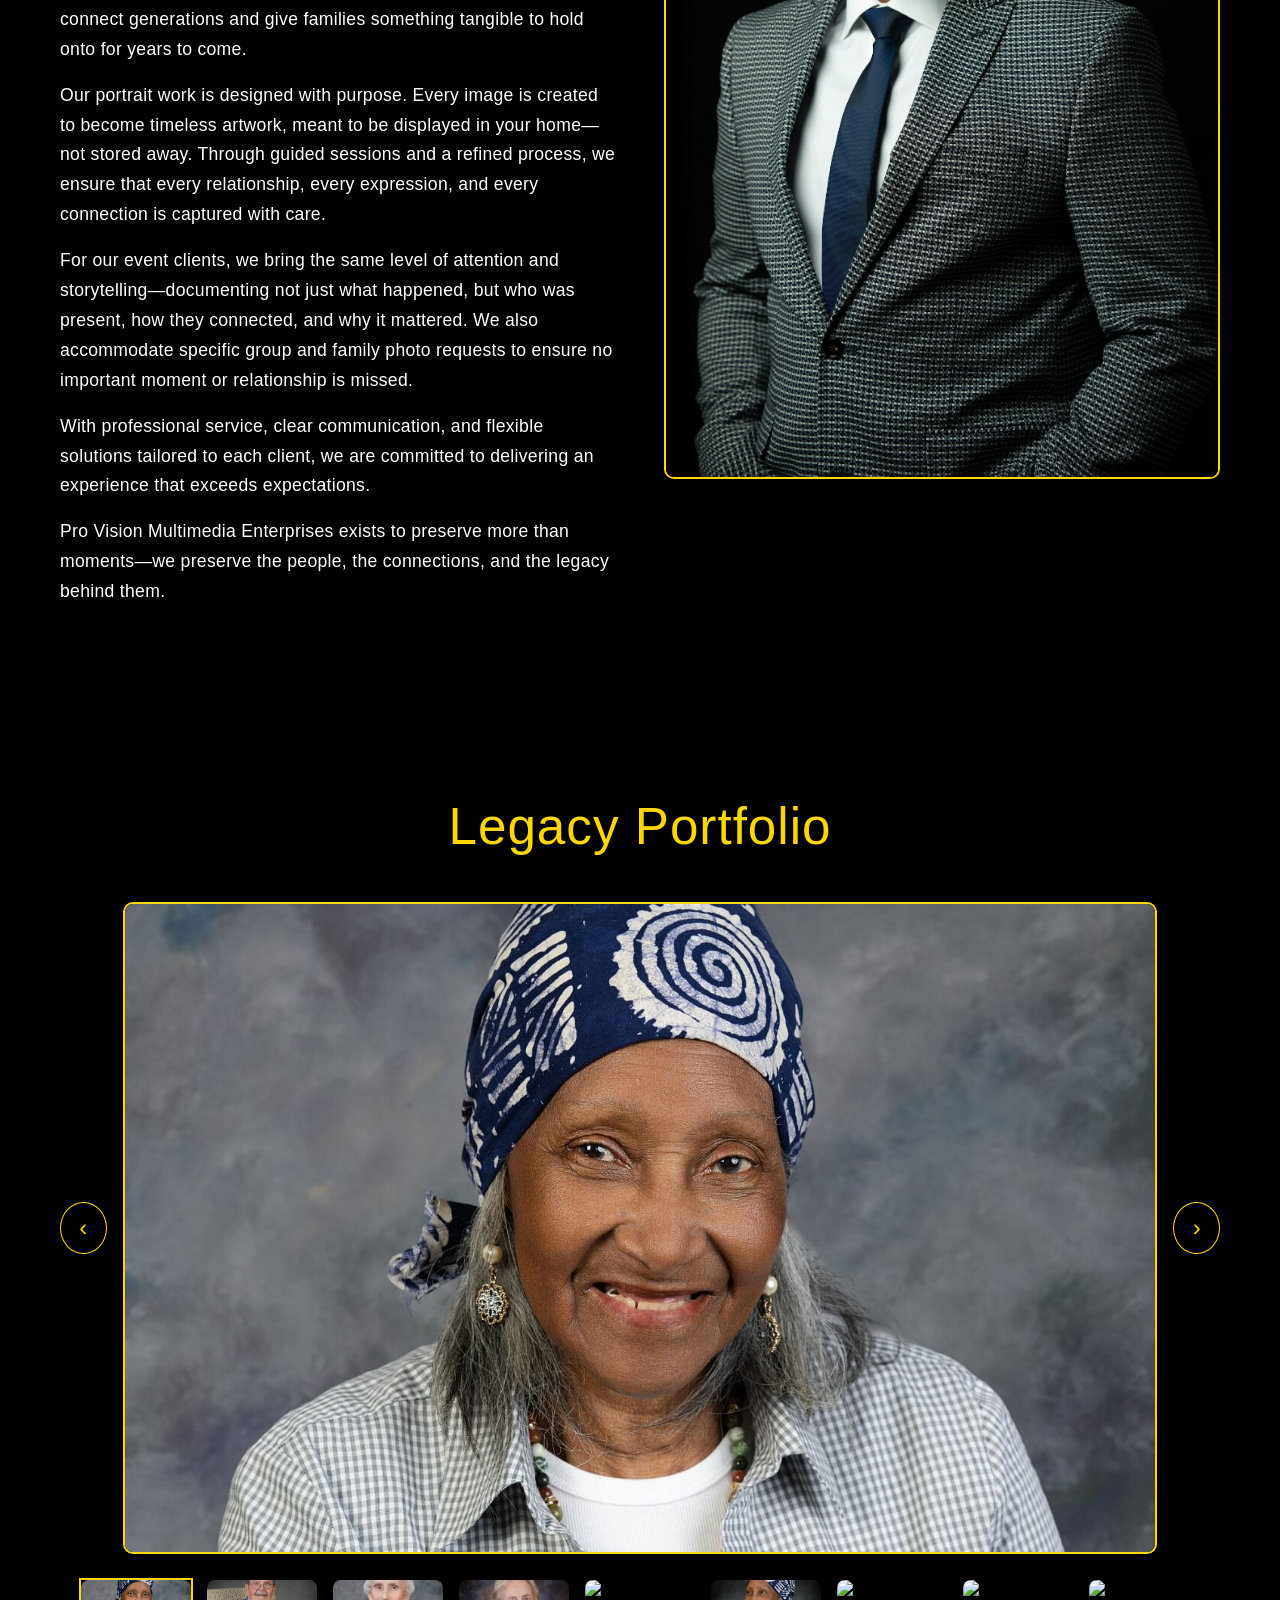
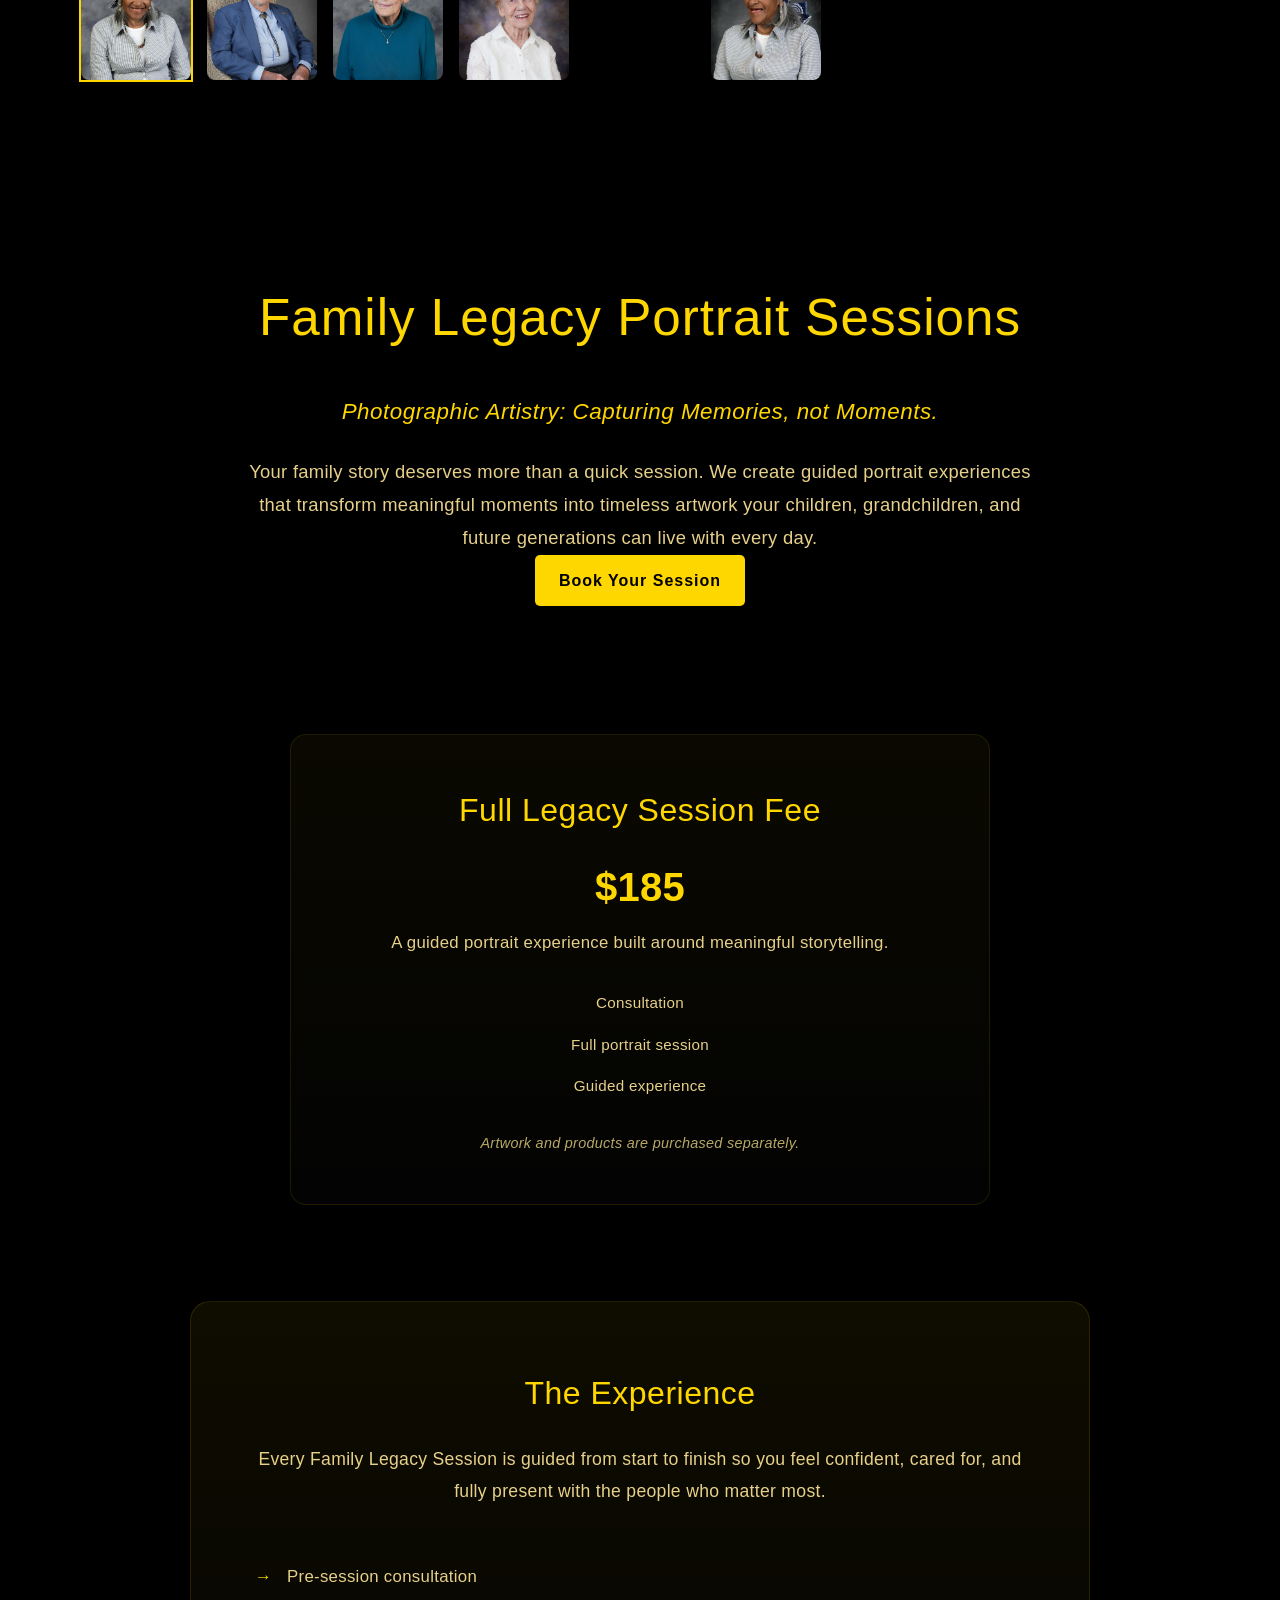
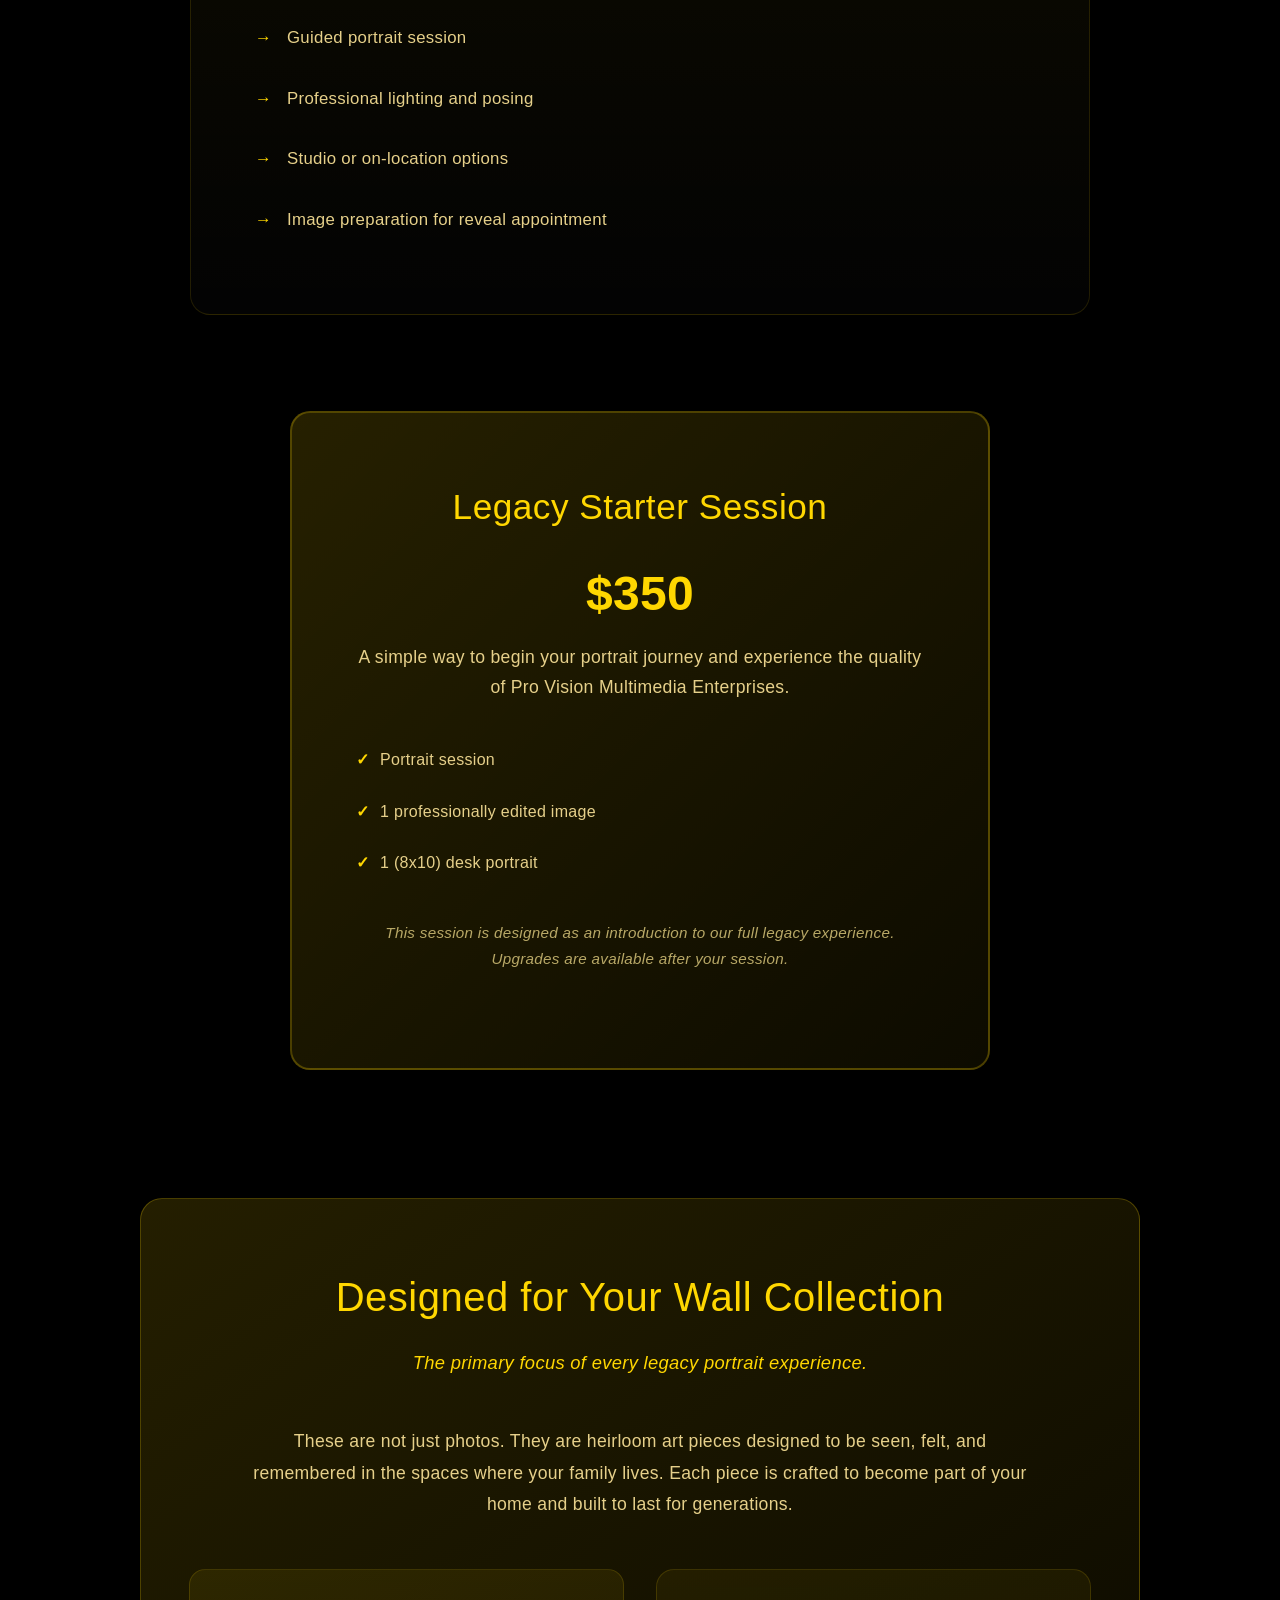
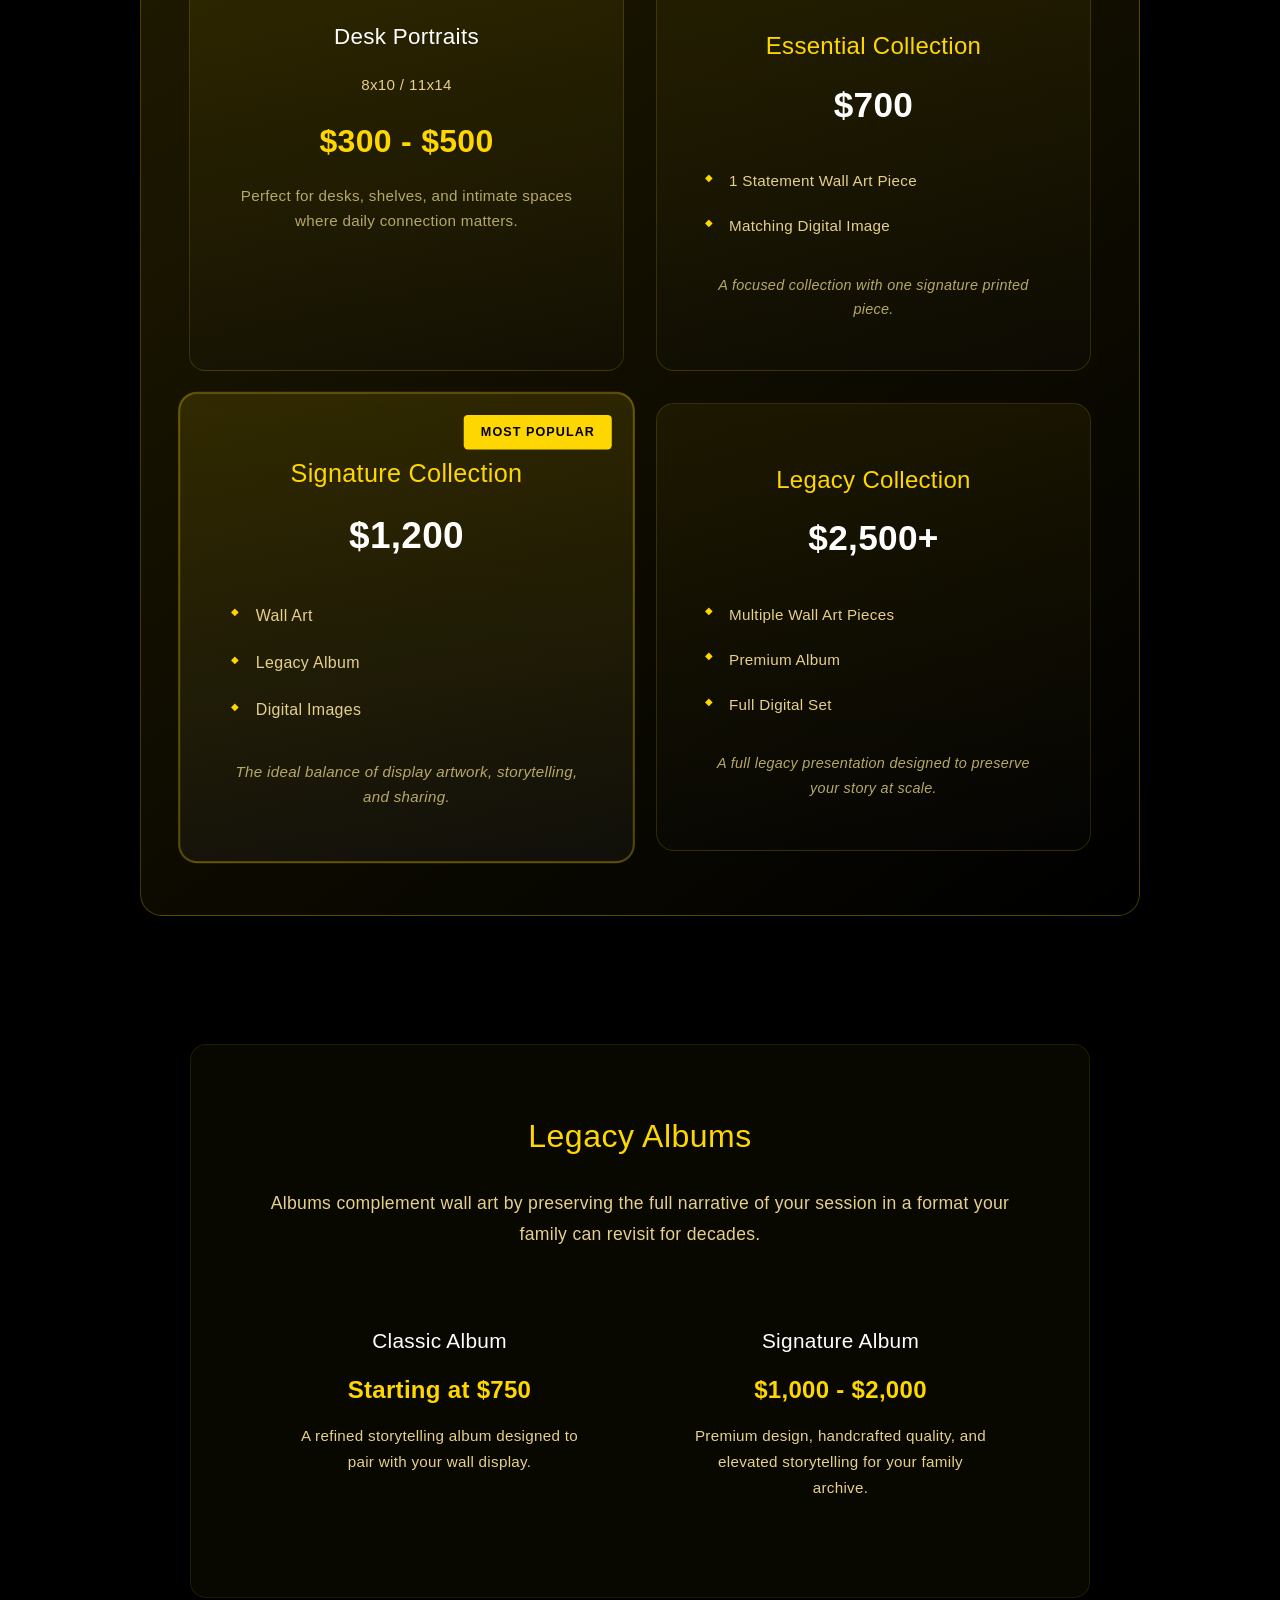
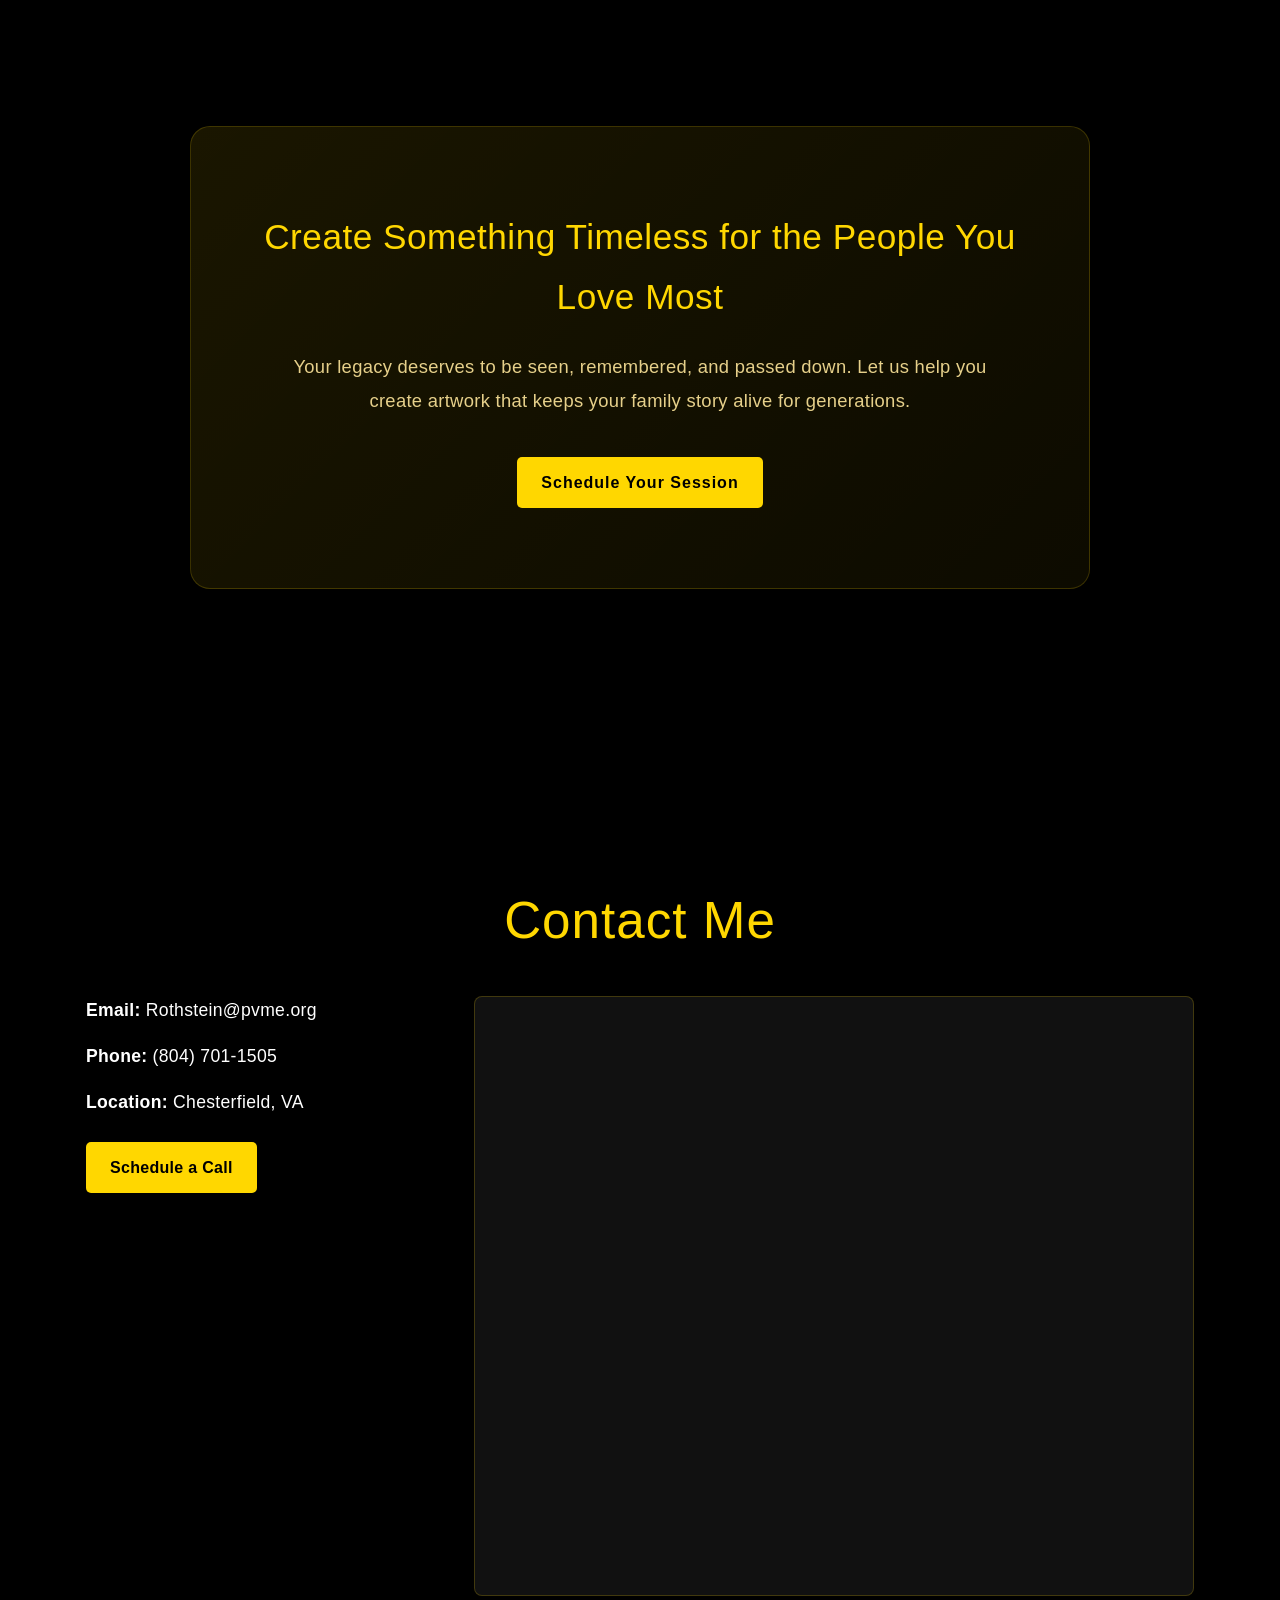
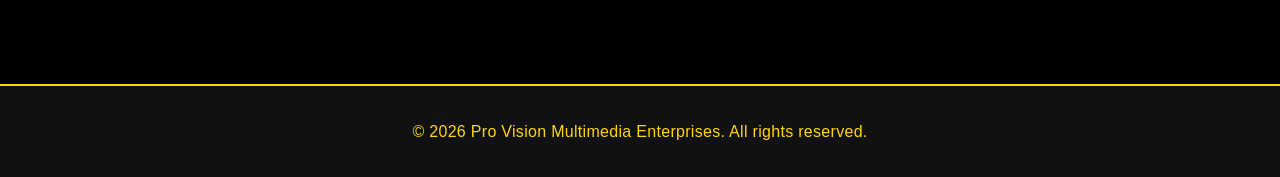
==== commit def2e050: "Add return-to-pvme.org links from Legacy site Wraps the header logo in a link to pvme.org and adds a" ====
--- a/index.html
+++ b/index.html
@@ -16,13 +16,16 @@
                 <li><a href="#portfolio">Portfolio</a></li>
                 <li><a href="#services">Services</a></li>
                 <li><a href="#contact">Contact</a></li>
+                <li><a class="nav-main-site" href="https://pvme.org" target="_blank" rel="noopener noreferrer">Main PVME Site</a></li>
             </ul>
         </nav>
     </header>
 
     <section id="home" class="hero">
         <div class="hero-logo">
-            <img src="images/031824-Logo.png" alt="Pro Vision Multimedia Enterprises Logo" class="hero-logo-img" decoding="async">
+            <a href="https://pvme.org" target="_blank" rel="noopener noreferrer" aria-label="Return to pvme.org main site">
+                <img src="images/031824-Logo.png" alt="Pro Vision Multimedia Enterprises Logo" class="hero-logo-img" decoding="async">
+            </a>
         </div>
         <div class="hero-content">
             <h1>Preserving Your Legacy</h1>
--- a/style.css
+++ b/style.css
@@ -12,6 +12,9 @@
     background-color: #000000;
     letter-spacing: 0.3px;
     overflow-x: hidden;
+    -webkit-text-size-adjust: 100%;
+    text-size-adjust: 100%;
+    text-rendering: optimizeLegibility;
 }
 
 .container {
@@ -50,6 +53,12 @@
 }
 
 nav ul li a {
+    display: inline-flex;
+    align-items: center;
+    justify-content: center;
+    min-height: 44px;
+    padding: 0.4rem 0.7rem;
+    border-radius: 8px;
     text-decoration: none;
     color: #FFD700;
     font-weight: 500;
@@ -143,7 +152,7 @@
 
 section h2 {
     text-align: center;
-    font-size: 3.2rem;
+    font-size: clamp(2rem, 5vw, 3.2rem);
     margin-bottom: 2rem;
     color: #FFD700;
     font-weight: 300;
@@ -151,7 +160,7 @@
 }
 
 section h3 {
-    font-size: 2rem;
+    font-size: clamp(1.5rem, 3.3vw, 2rem);
     color: #FFD700;
     margin-bottom: 1.5rem;
     font-weight: 400;
@@ -159,7 +168,7 @@
 }
 
 section h4 {
-    font-size: 1.3rem;
+    font-size: clamp(1.15rem, 2.4vw, 1.3rem);
     color: #FFFFFF;
     font-weight: 500;
     margin-bottom: 0.75rem;
@@ -243,6 +252,8 @@
     cursor: pointer;
     font-size: 1.5rem;
     transition: background 0.3s, transform 0.3s;
+    touch-action: manipulation;
+    -webkit-tap-highlight-color: transparent;
 }
 
 .carousel-btn:hover {
@@ -914,10 +925,13 @@
 
 /* Button */
 .btn {
-    display: inline-block;
+    display: inline-flex;
+    align-items: center;
+    justify-content: center;
     background: #FFD700;
     color: #000000;
     padding: 0.75rem 1.5rem;
+    min-height: 44px;
     text-decoration: none;
     border-radius: 5px;
     transition: background 0.3s;
@@ -931,6 +945,15 @@
     background: #FFFFFF;
 }
 
+a:focus-visible,
+button:focus-visible,
+.btn:focus-visible,
+input:focus-visible,
+textarea:focus-visible {
+    outline: 2px solid #FFD700;
+    outline-offset: 2px;
+}
+
 /* Footer */
 footer {
     background: #111111;
@@ -992,10 +1015,17 @@
 
     nav ul {
         margin-top: 1rem;
+        gap: 0.5rem;
     }
 
     nav ul li {
         margin-left: 0;
+    }
+
+    nav ul li a {
+        min-height: 44px;
+        padding: 0.35rem 0.55rem;
+        font-size: 0.95rem;
     }
 
     .hero {
@@ -1027,12 +1057,56 @@
     }
 
     .hero-image img {
+        width: 100%;
+        max-width: 460px;
+        aspect-ratio: 5 / 6;
         height: auto;
-        max-height: 70vh;
+        object-fit: cover;
+        object-position: center 45%;
+    }
+
+    .about-image img {
+        display: block;
+        width: 100%;
+        max-width: 520px;
+        margin: 0 auto;
+        aspect-ratio: 5 / 6;
+        object-fit: cover;
+    }
+
+    .carousel {
+        display: block;
+        position: relative;
+    }
+
+    .carousel-track-container {
+        width: 100%;
+        aspect-ratio: 5 / 6;
+    }
+
+    .carousel-btn {
+        position: absolute;
+        top: 50%;
+        transform: translateY(-50%);
+        z-index: 3;
+        width: 44px;
+        height: 44px;
+    }
+
+    .carousel-btn.prev {
+        left: 0.35rem;
+    }
+
+    .carousel-btn.next {
+        right: 0.35rem;
     }
 
     .hero-content h1 {
-        font-size: 2rem;
+        font-size: clamp(1.8rem, 8vw, 2.2rem);
+    }
+
+    .hero-content p {
+        font-size: 1.05rem;
     }
 
     .services-grid,
@@ -1051,8 +1125,12 @@
     }
 
     .carousel-img {
-        height: 620px;
-        object-position: center 18%;
+        width: 100%;
+        height: 100%;
+        aspect-ratio: 5 / 6;
+        min-height: 0;
+        max-height: none;
+        object-position: center 22%;
     }
 
     .wall-art-section,
@@ -1066,6 +1144,36 @@
 
 }
 
+@media (max-width: 480px) {
+    nav {
+        padding: 0.55rem 0.4rem;
+    }
+
+    nav ul {
+        gap: 0.2rem;
+    }
+
+    nav ul li a {
+        font-size: 0.86rem;
+        padding: 0.26rem 0.4rem;
+    }
+
+    .container {
+        padding: 0 14px;
+    }
+
+    .carousel-btn {
+        width: 40px;
+        height: 40px;
+        font-size: 1.2rem;
+    }
+
+    .thumbnail img {
+        width: 82px;
+        height: 74px;
+    }
+}
+
 @media (prefers-reduced-motion: reduce) {
     * {
         animation: none !important;
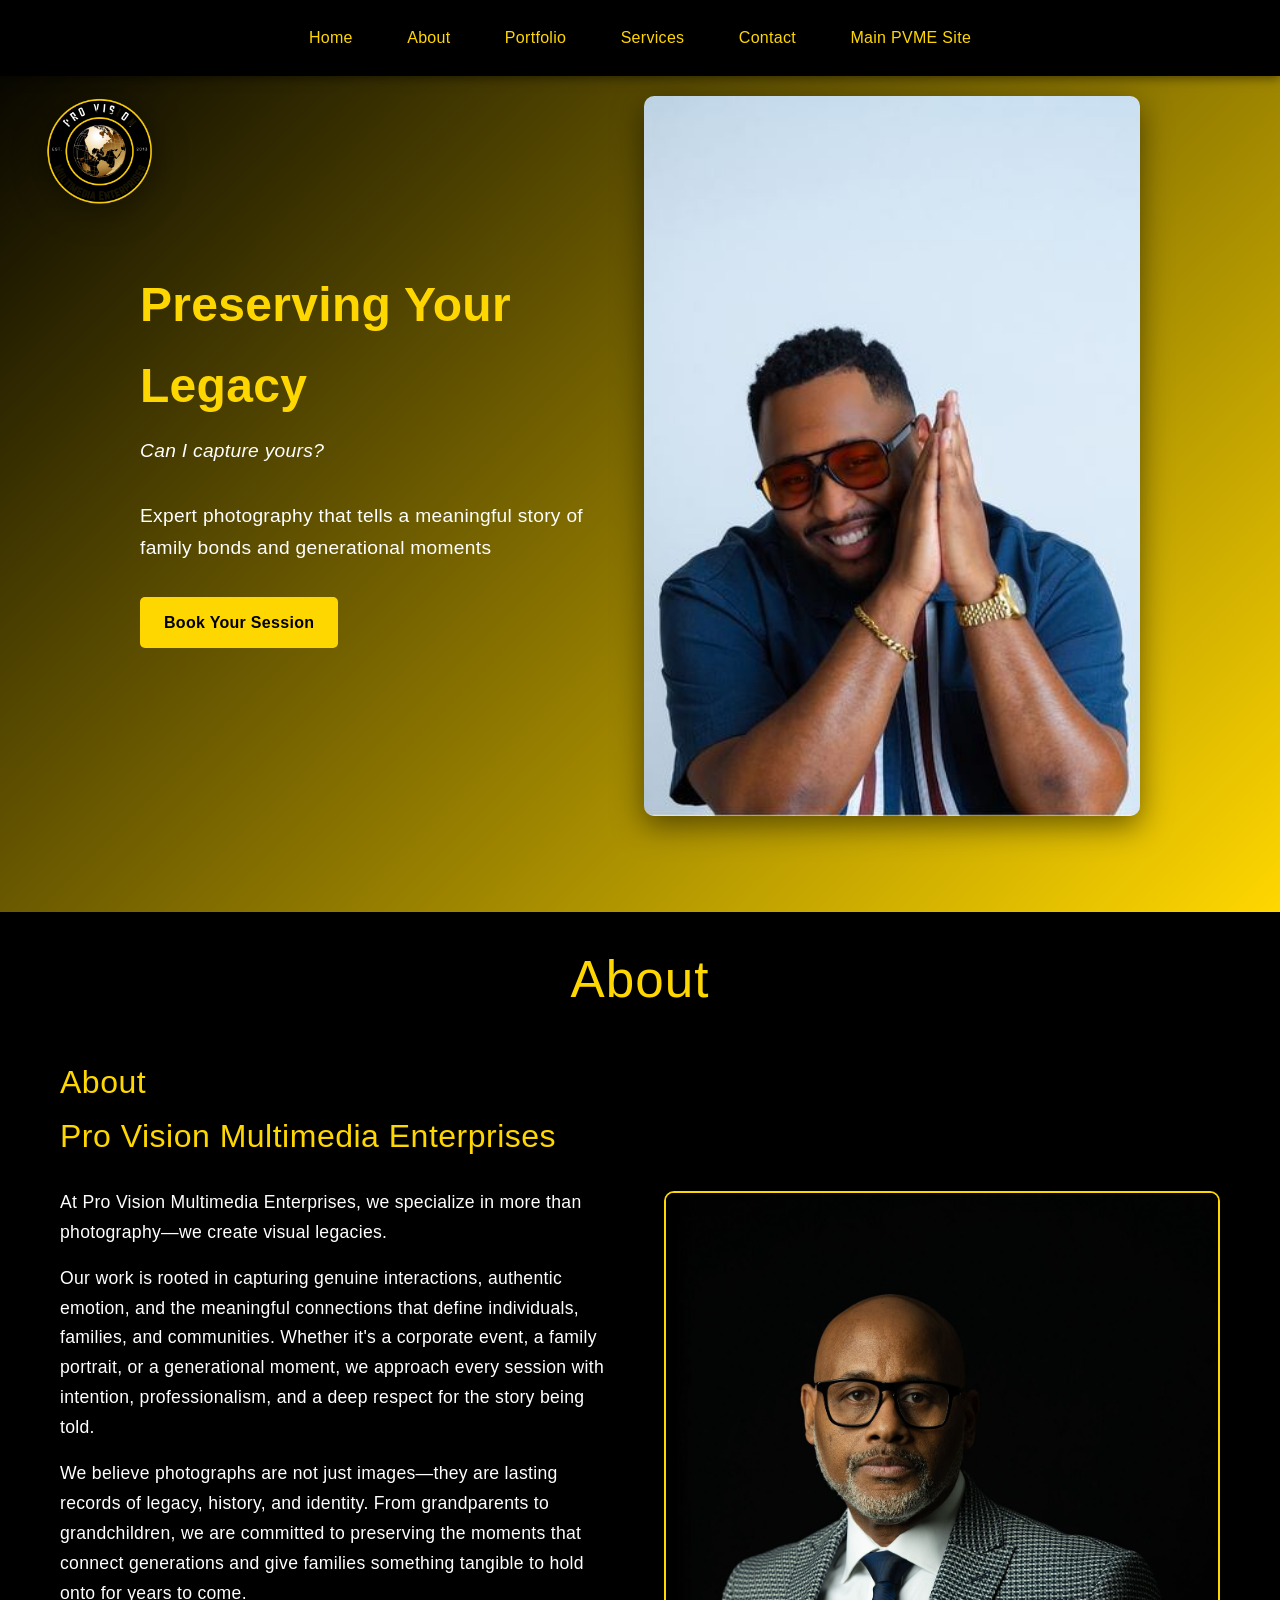
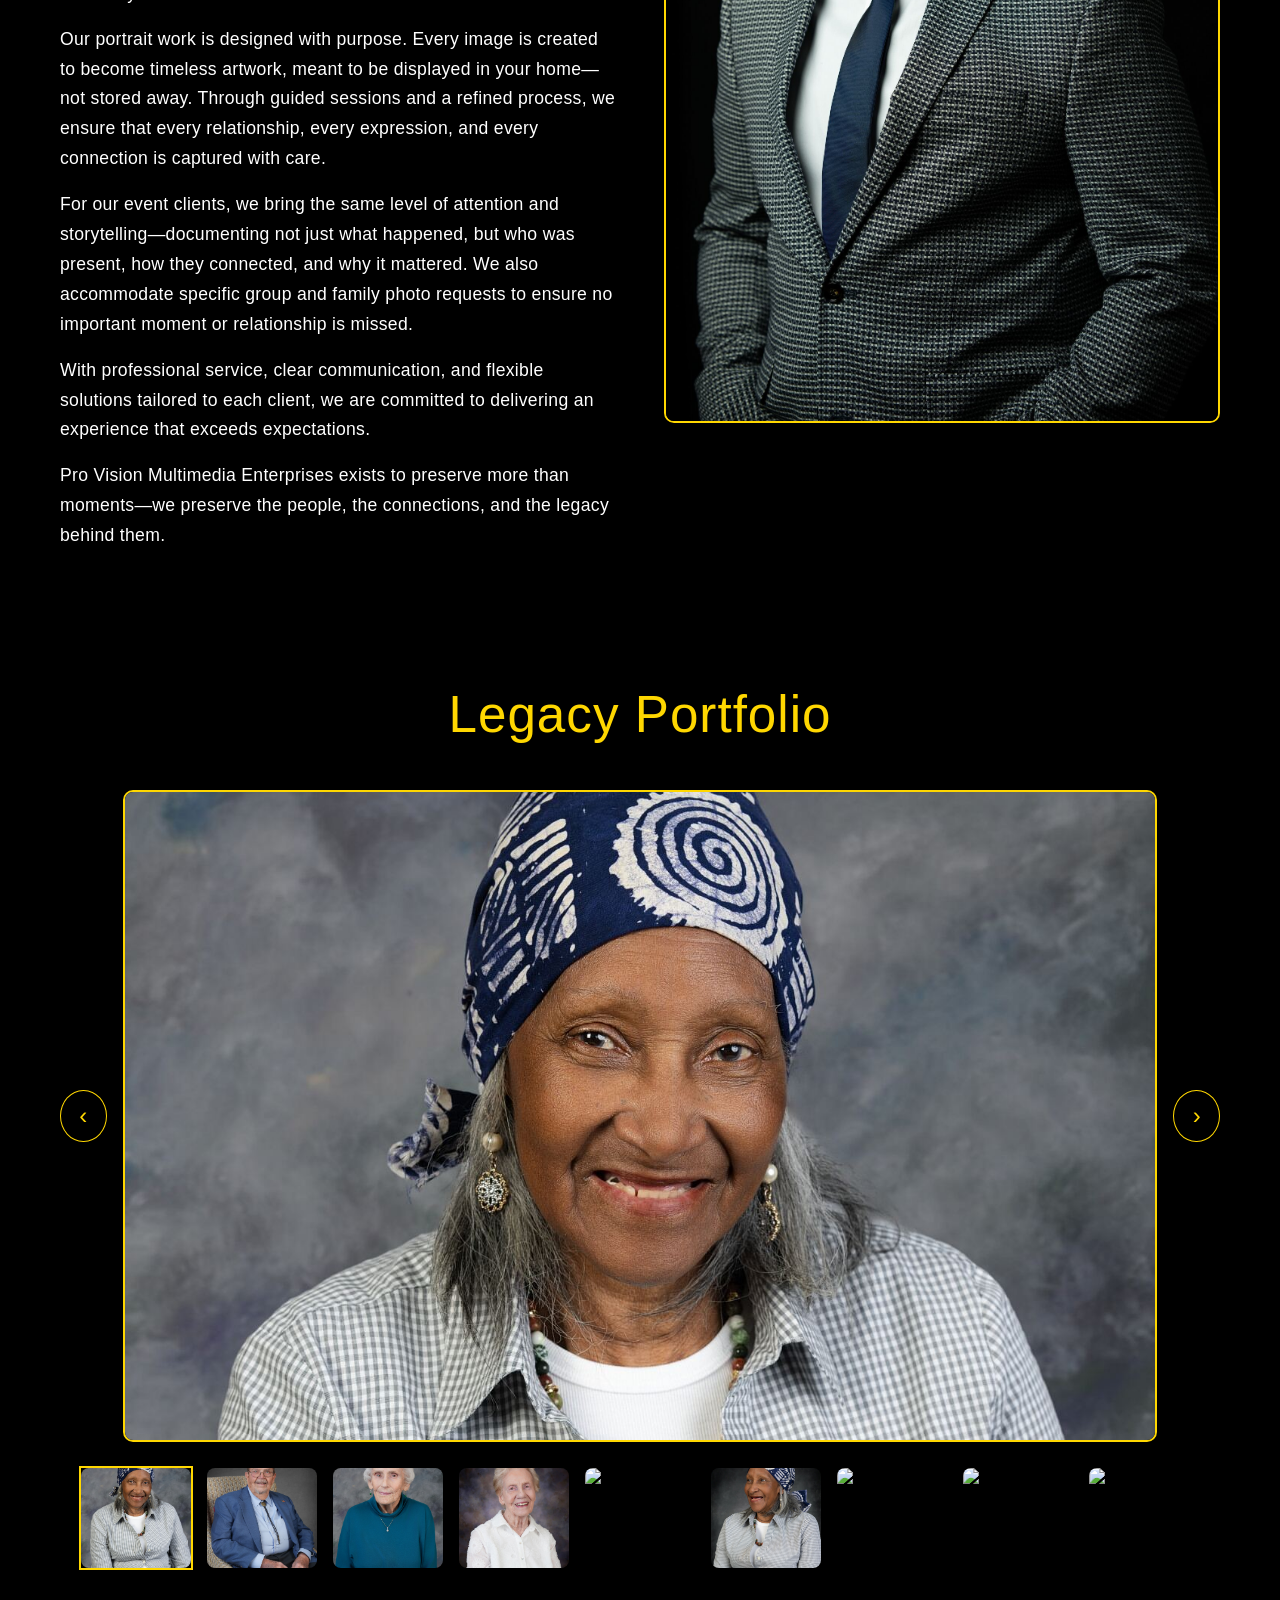
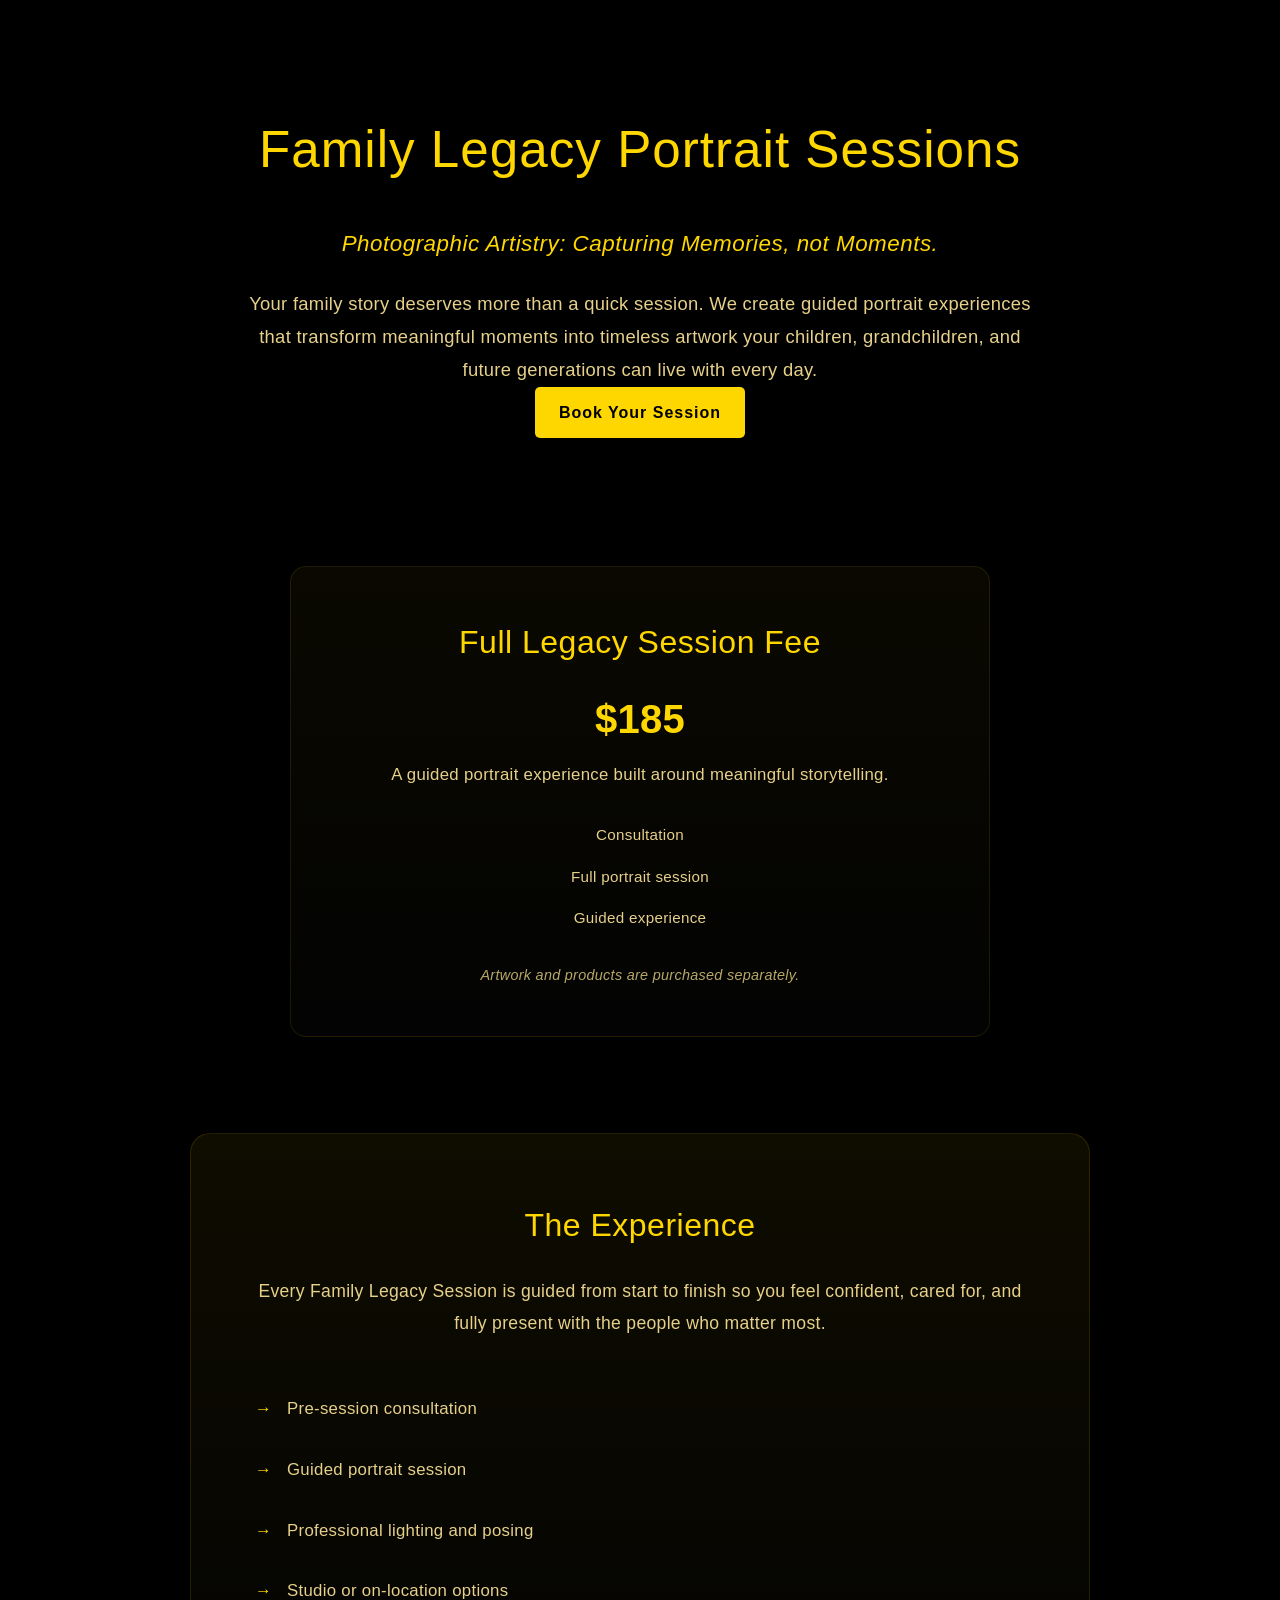
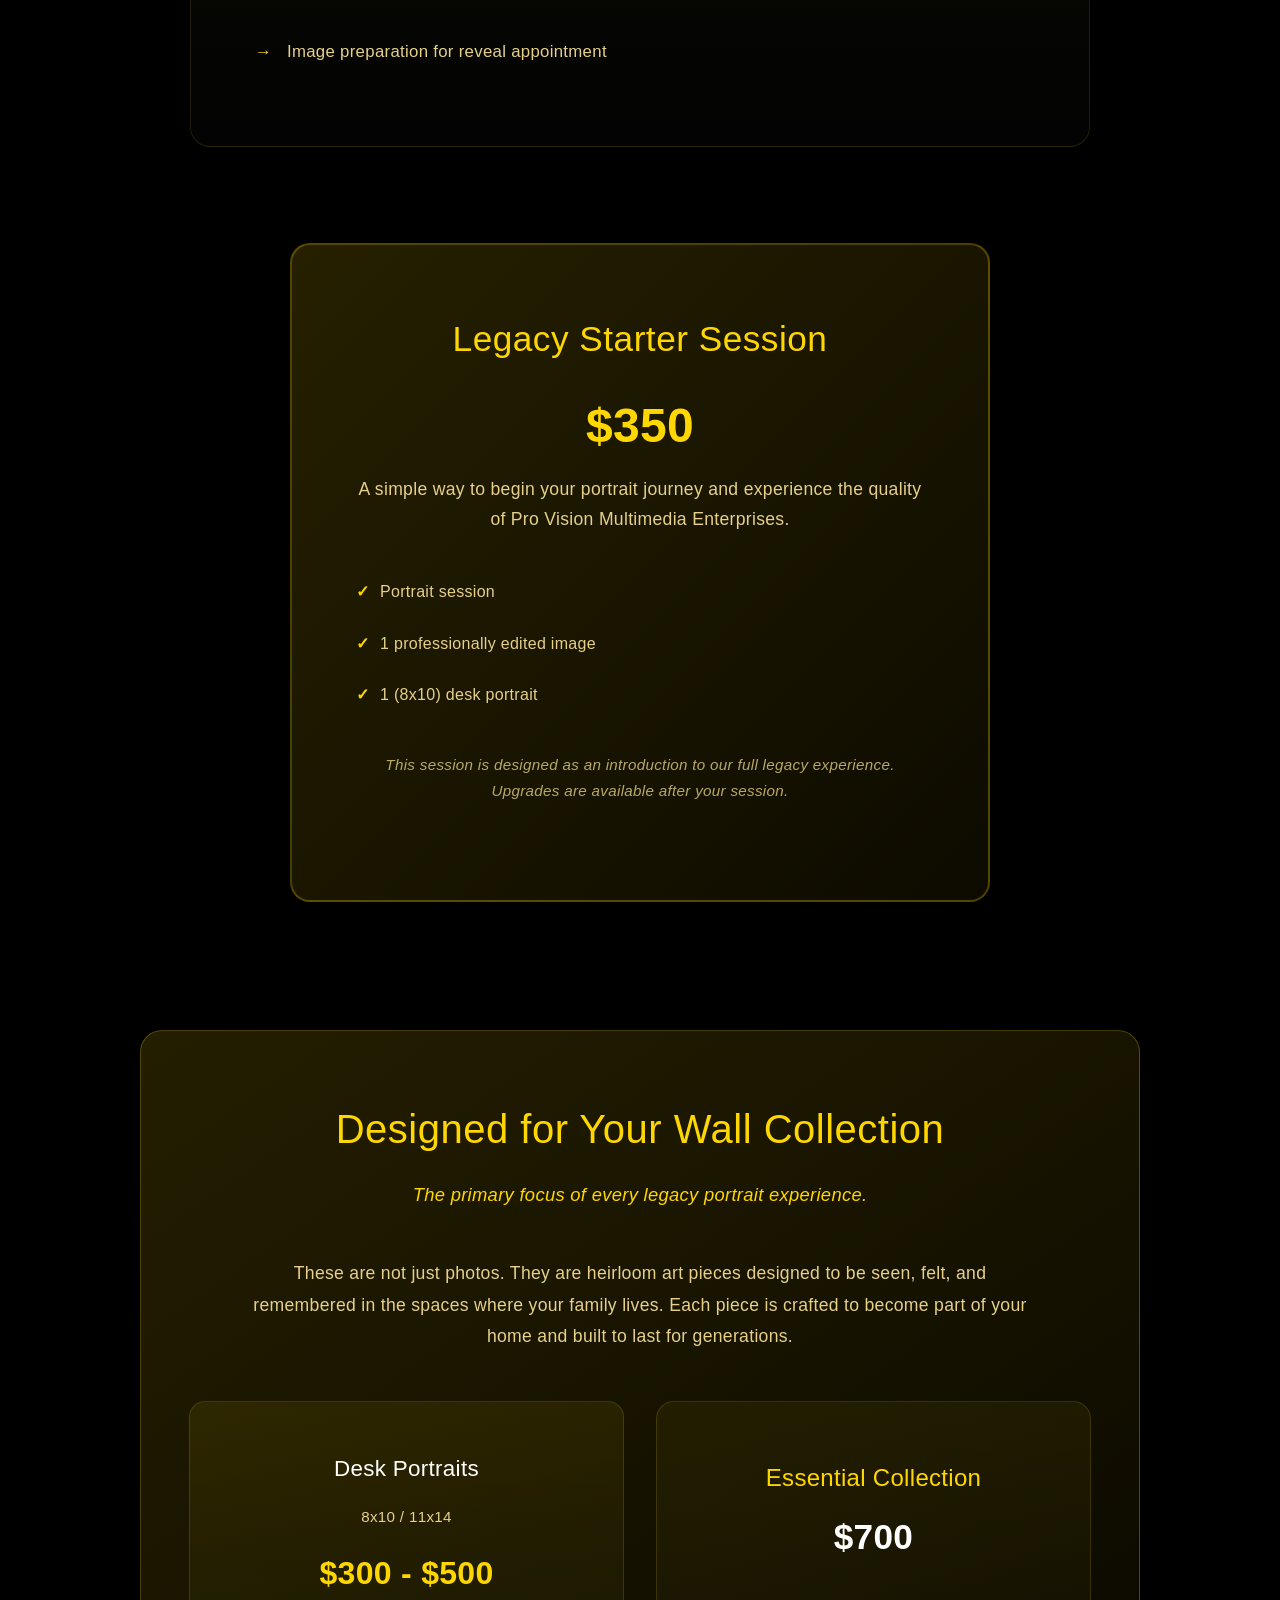
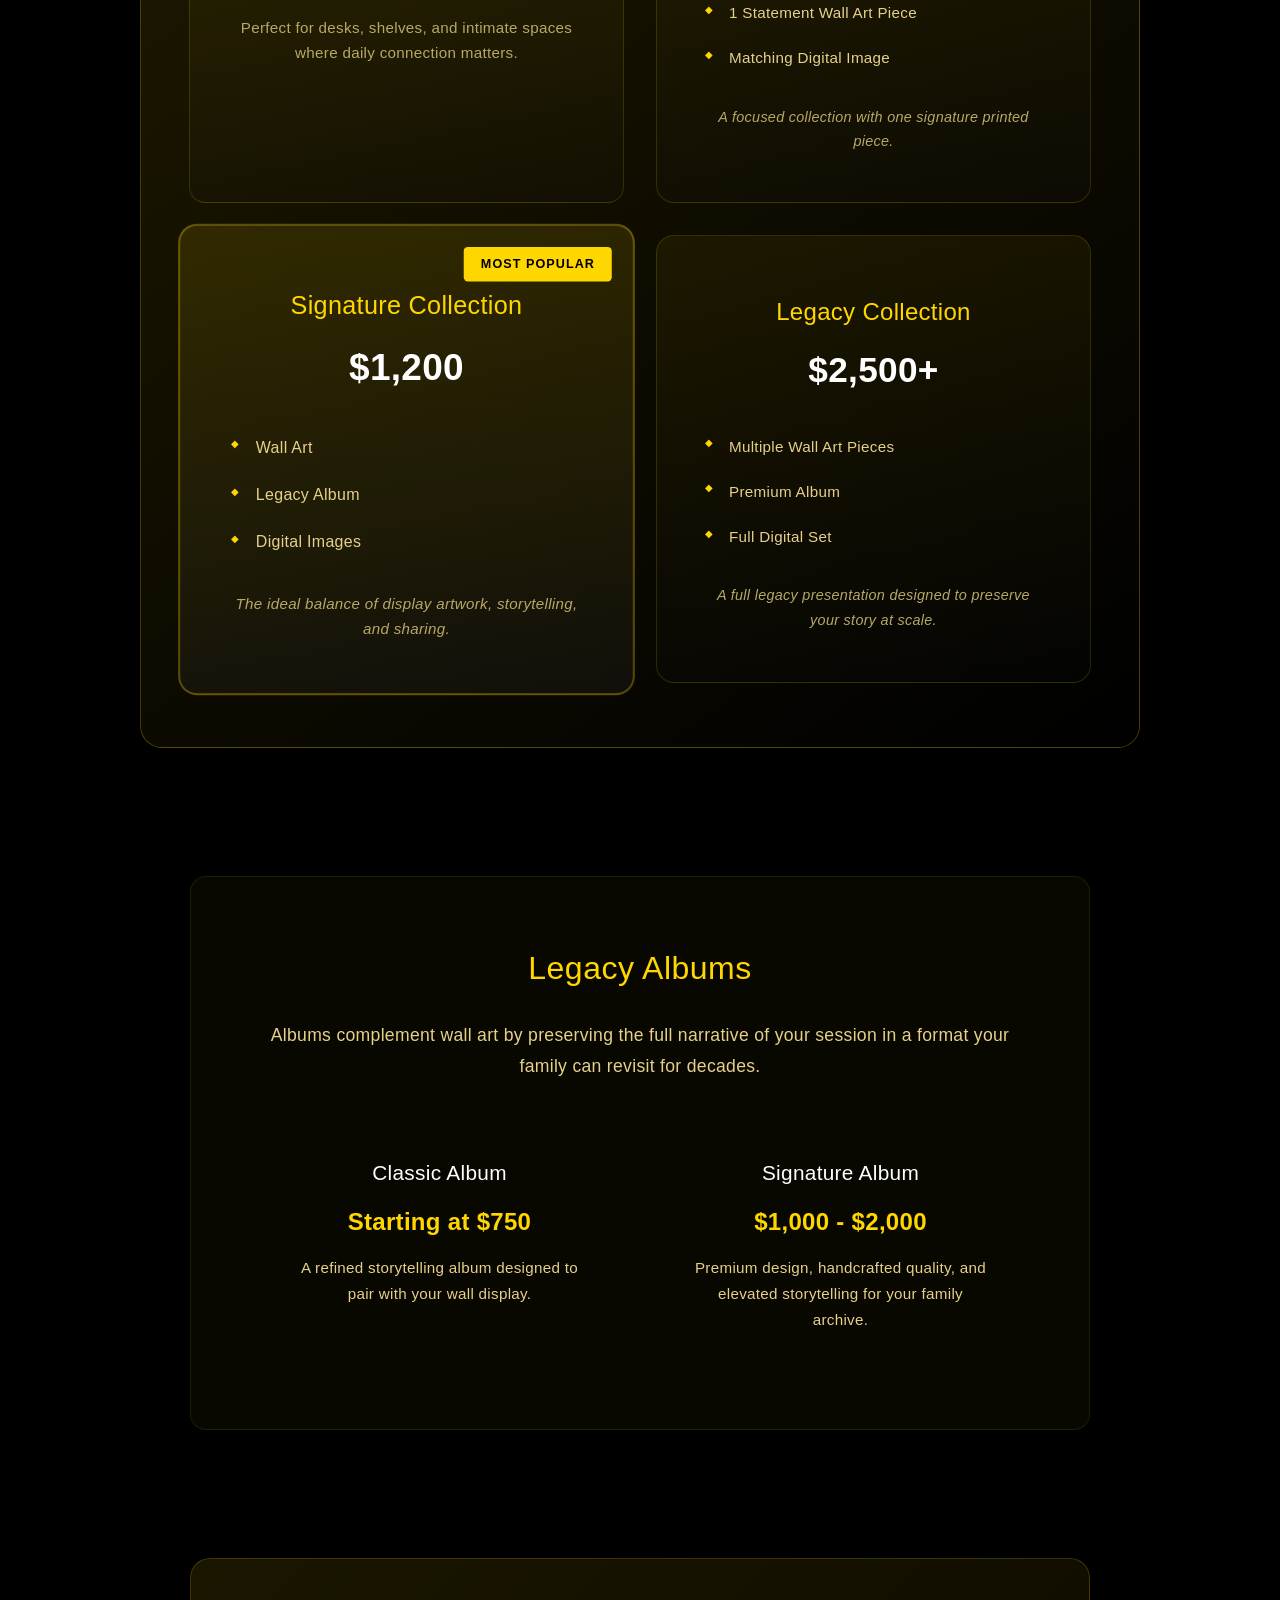
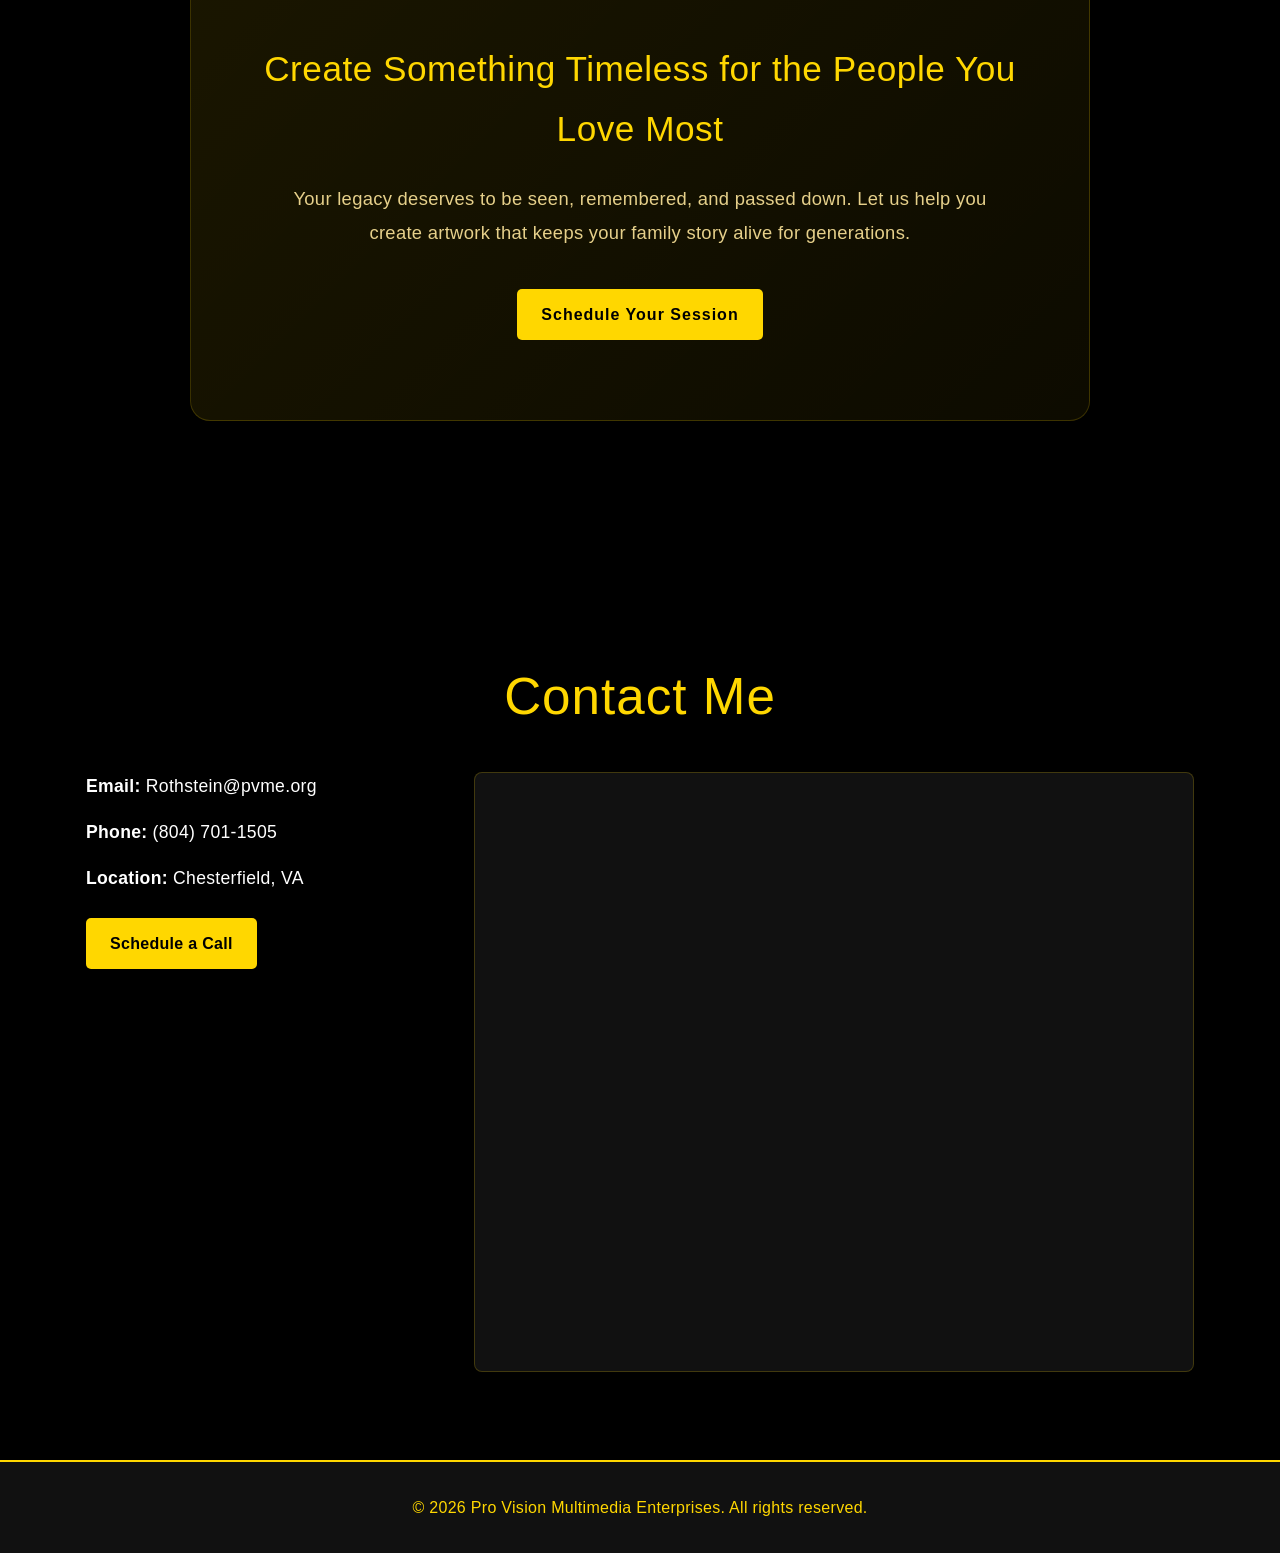
==== commit 9f459e60: "Open pvme.org links in same tab instead of new tab Removes target="_blank" from the hero logo link a" ====
--- a/index.html
+++ b/index.html
@@ -16,14 +16,14 @@
                 <li><a href="#portfolio">Portfolio</a></li>
                 <li><a href="#services">Services</a></li>
                 <li><a href="#contact">Contact</a></li>
-                <li><a class="nav-main-site" href="https://pvme.org" target="_blank" rel="noopener noreferrer">Main PVME Site</a></li>
+                <li><a class="nav-main-site" href="https://pvme.org">Main PVME Site</a></li>
             </ul>
         </nav>
     </header>
 
     <section id="home" class="hero">
         <div class="hero-logo">
-            <a href="https://pvme.org" target="_blank" rel="noopener noreferrer" aria-label="Return to pvme.org main site">
+            <a href="https://pvme.org" aria-label="Return to pvme.org main site">
                 <img src="images/031824-Logo.png" alt="Pro Vision Multimedia Enterprises Logo" class="hero-logo-img" decoding="async">
             </a>
         </div>
--- a/style.css
+++ b/style.css
@@ -145,9 +145,9 @@
 
 /* Sections */
 section {
-    padding: 5rem 0;
+    padding: 1.5rem 0 5rem 0;
     background-color: #000000;
-    scroll-margin-top: 90px;
+    scroll-margin-top: 80px;
 }
 
 section h2 {
